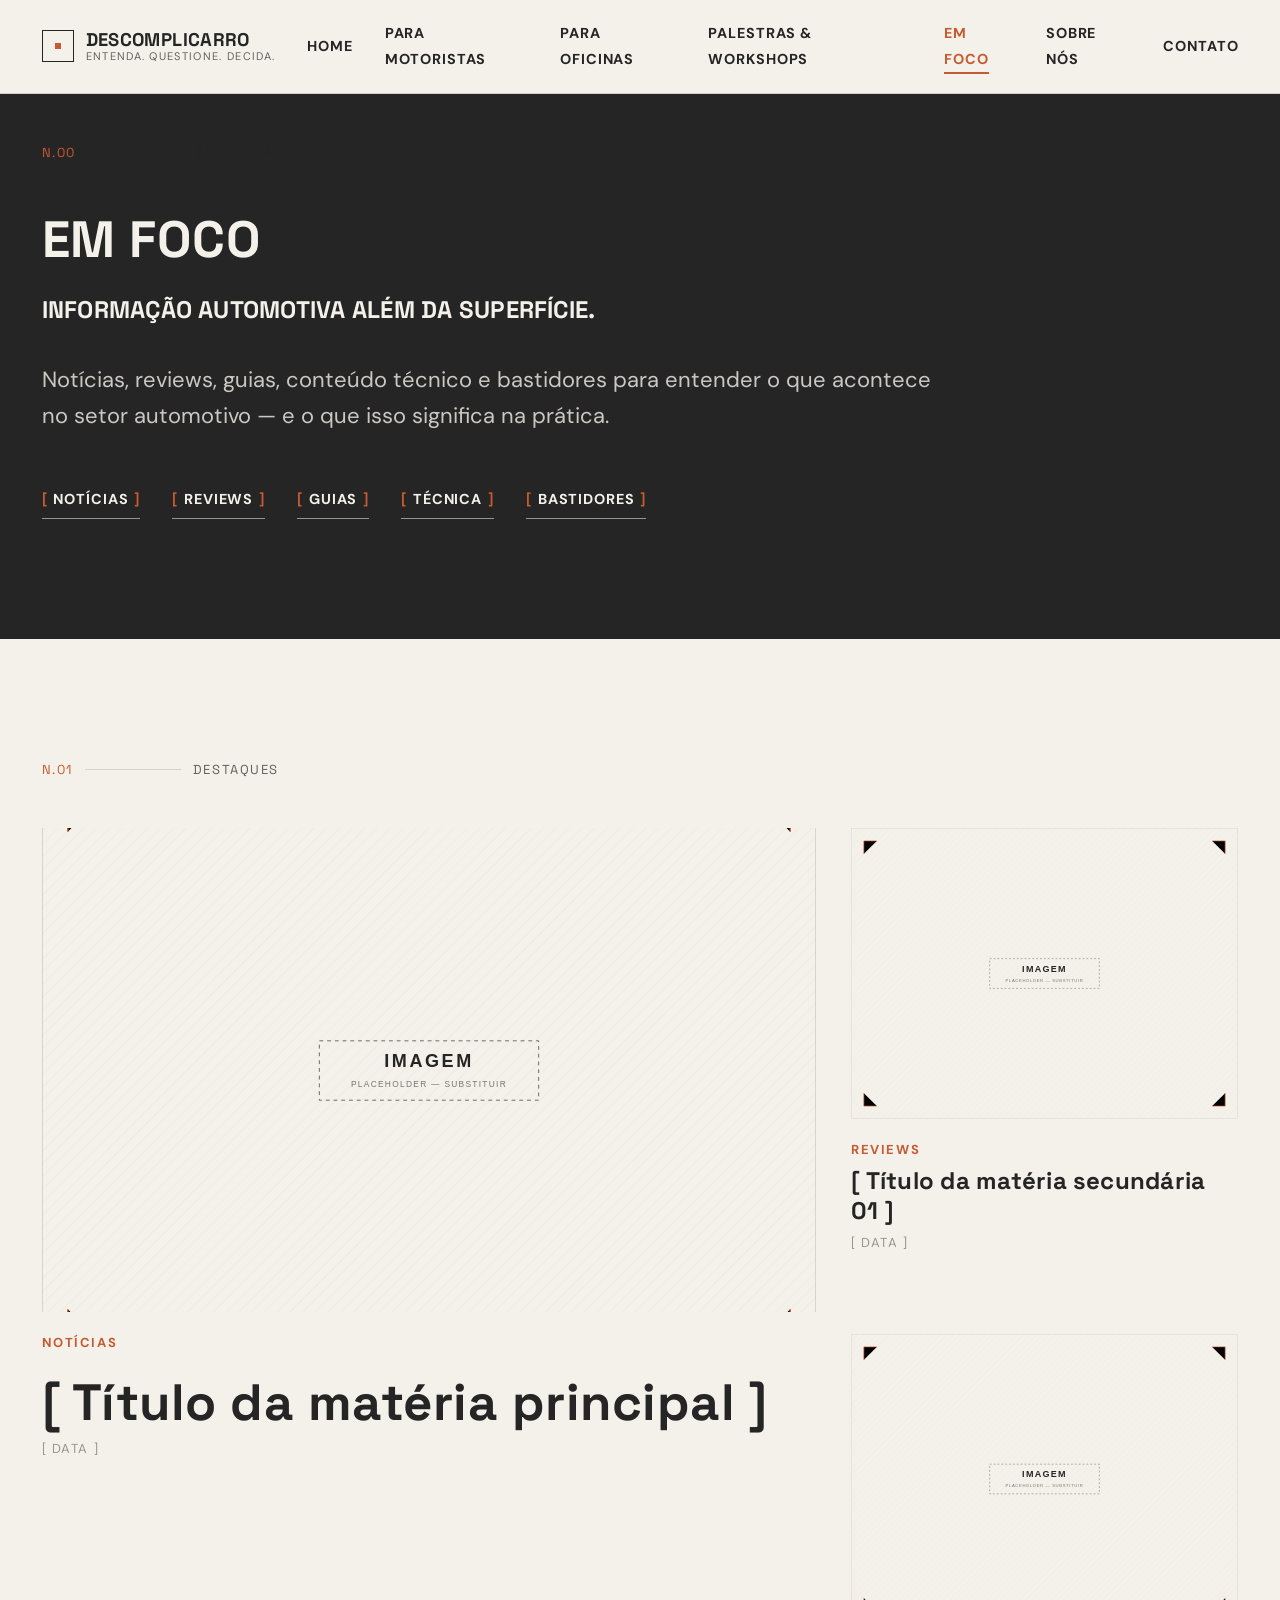
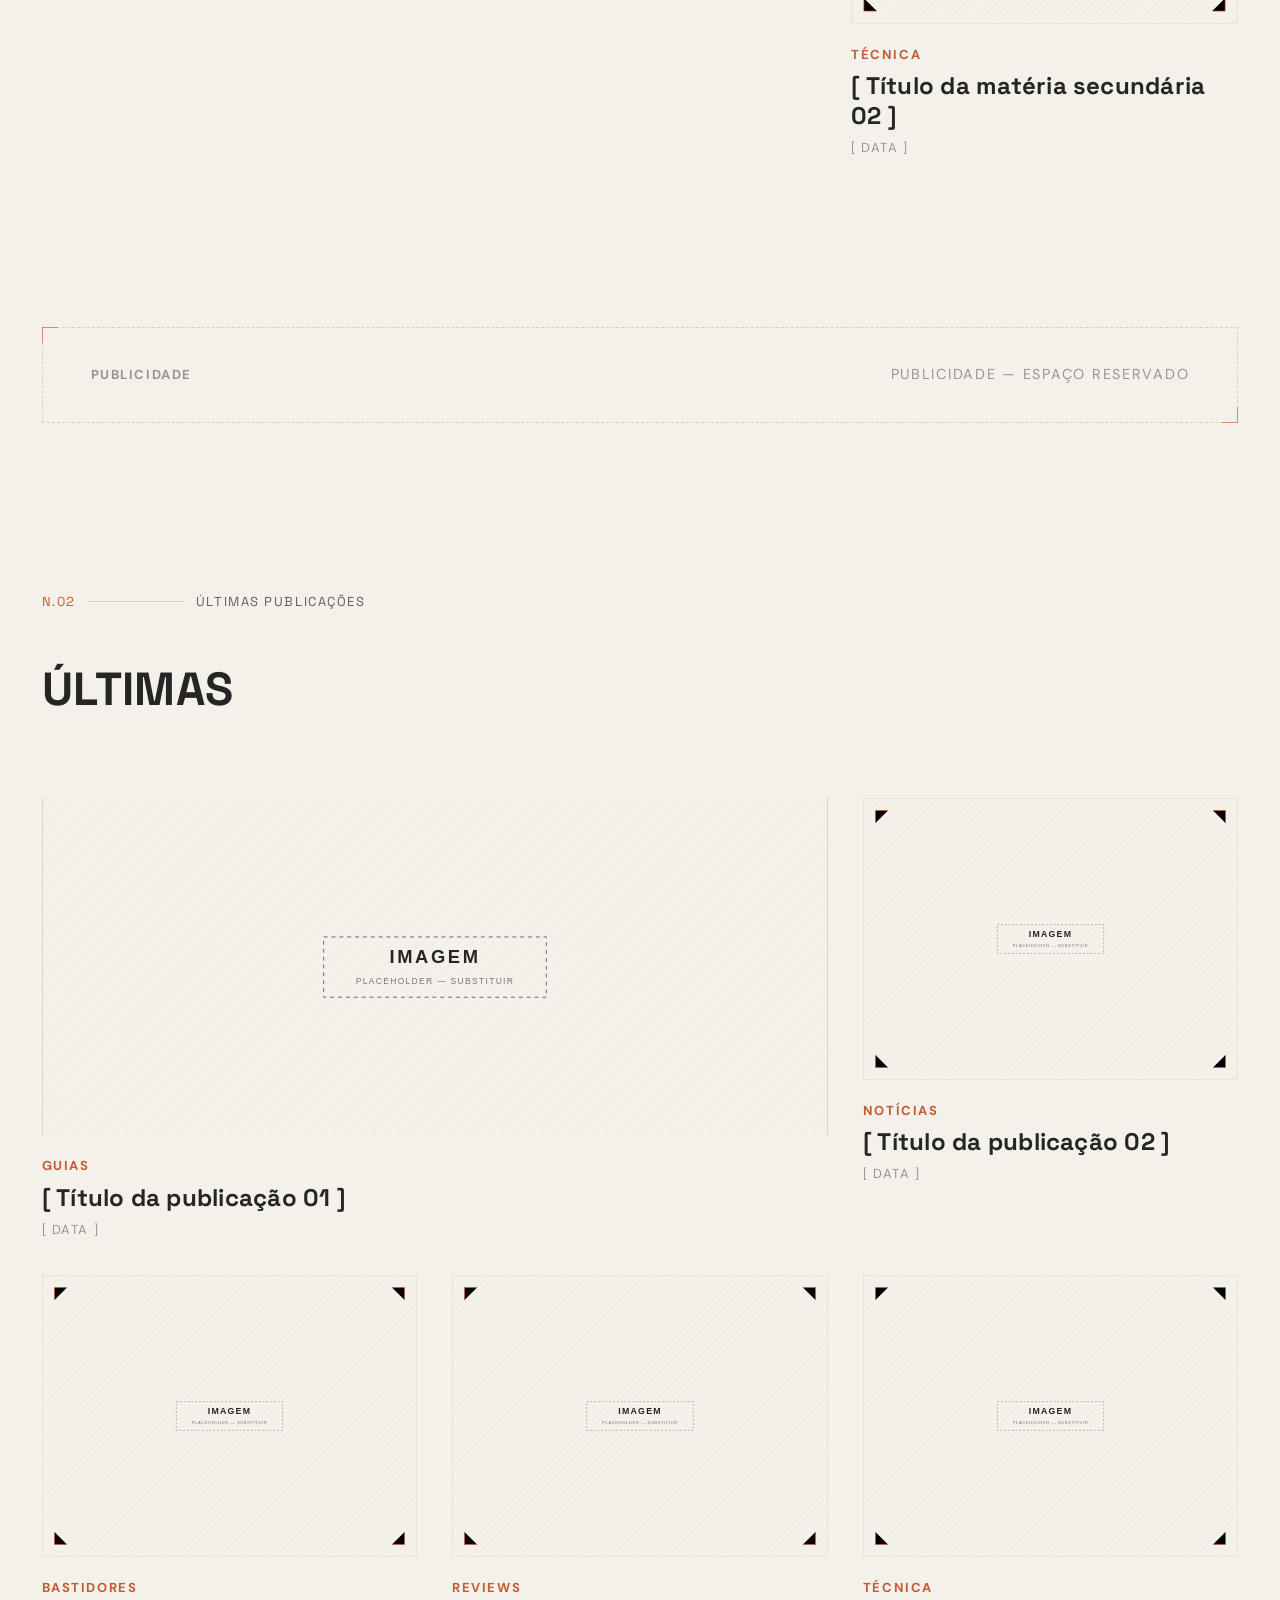
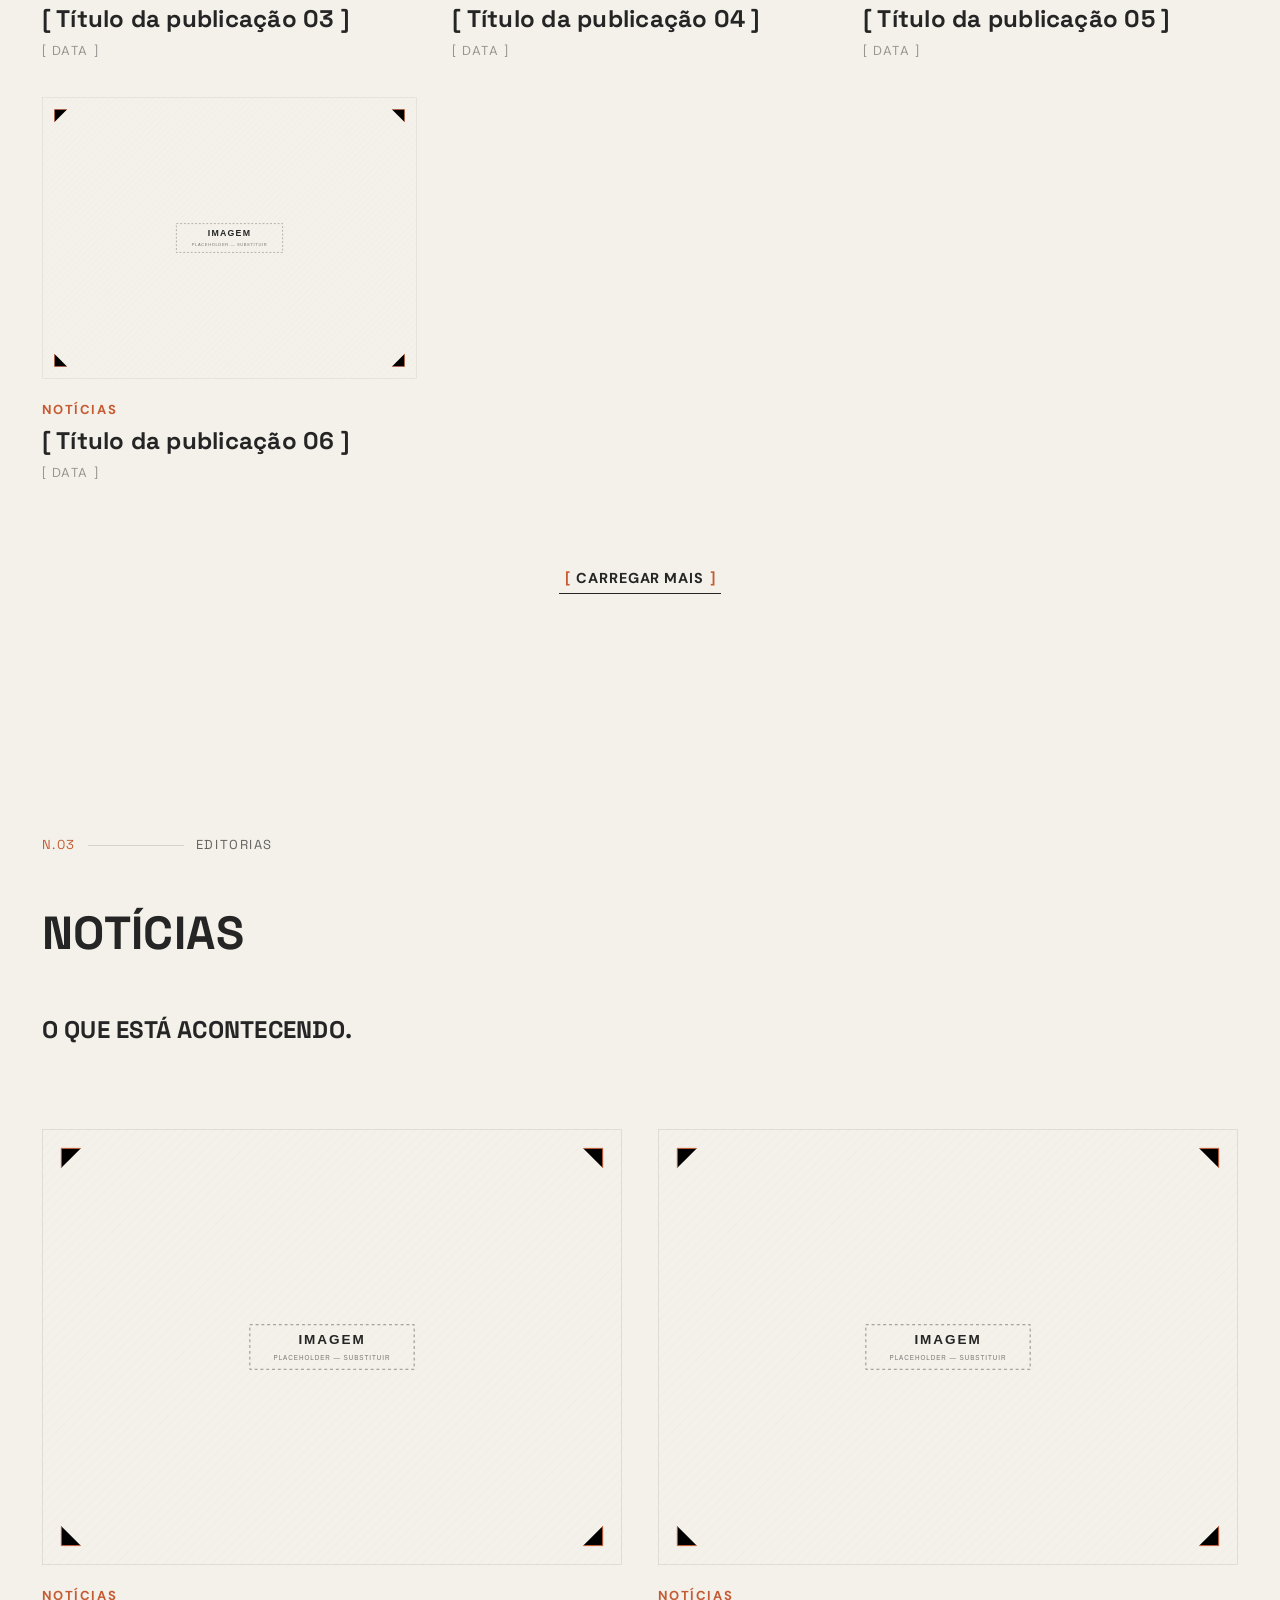
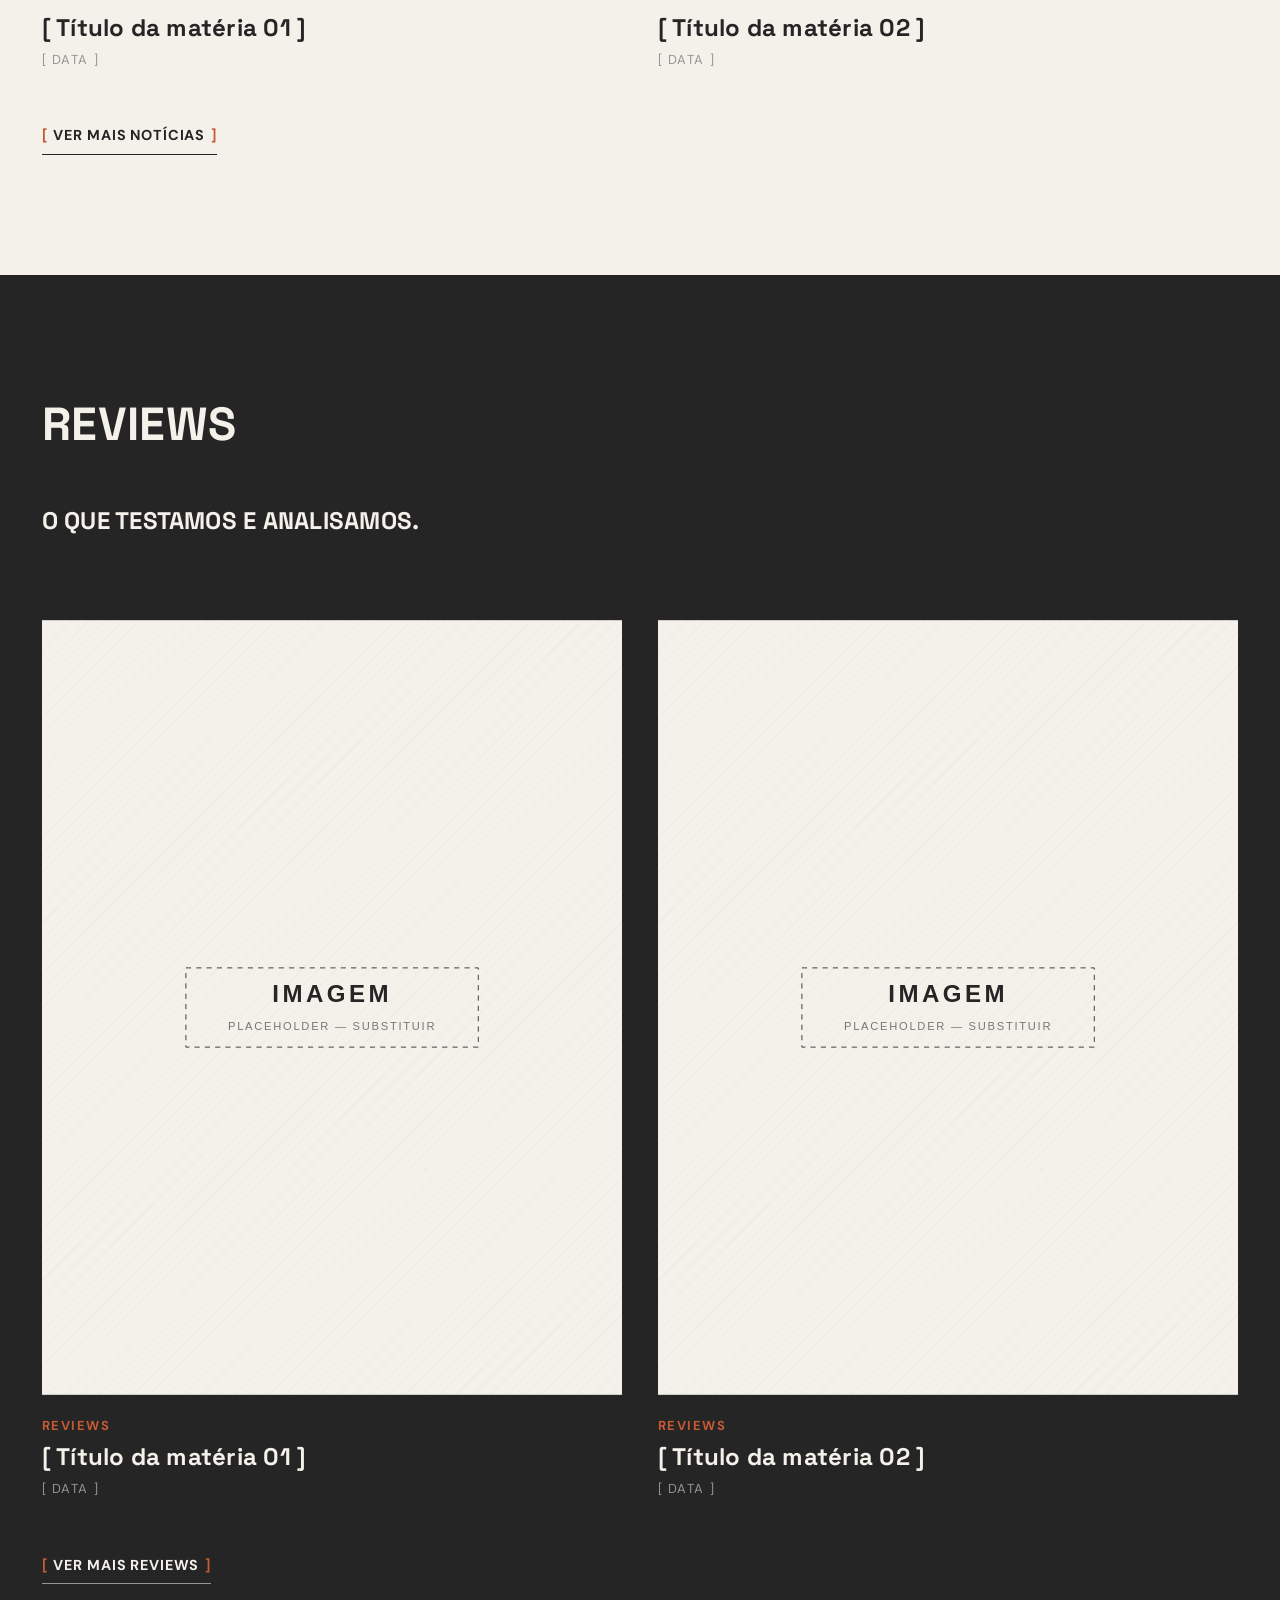
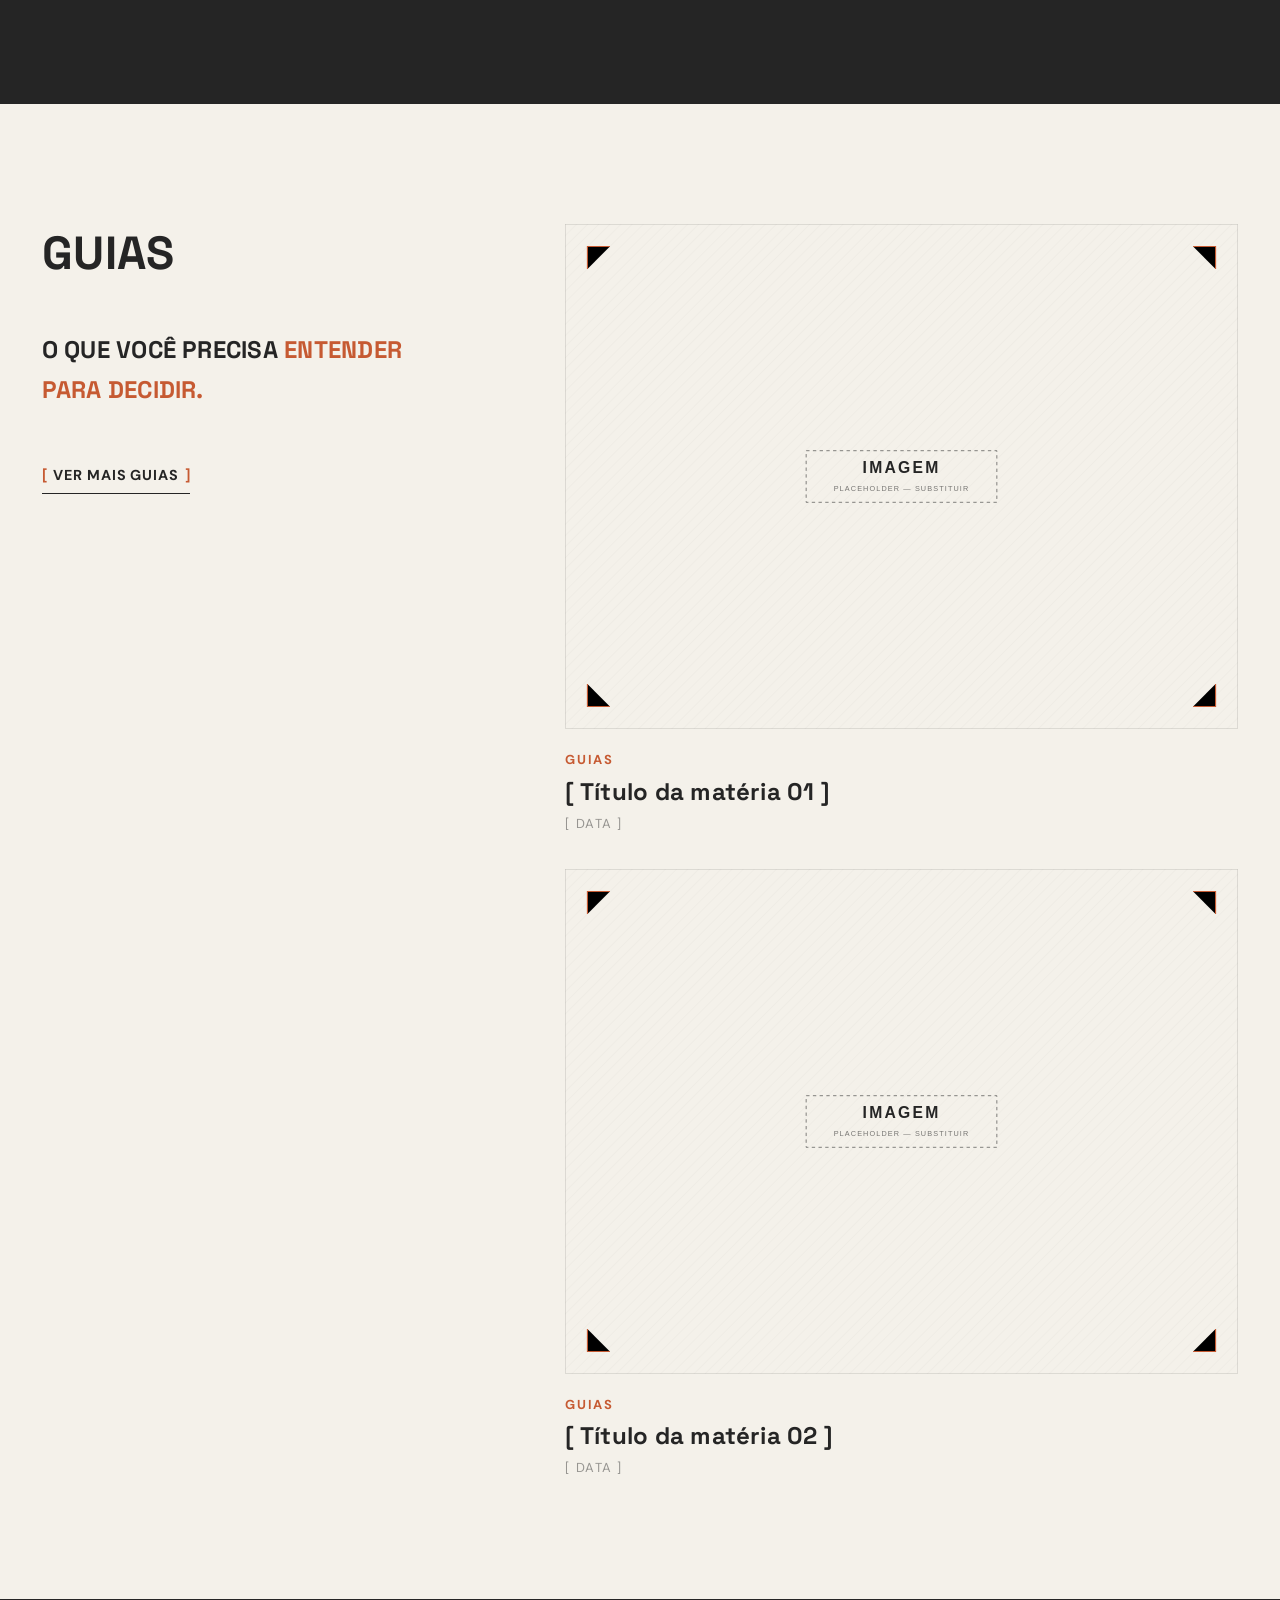
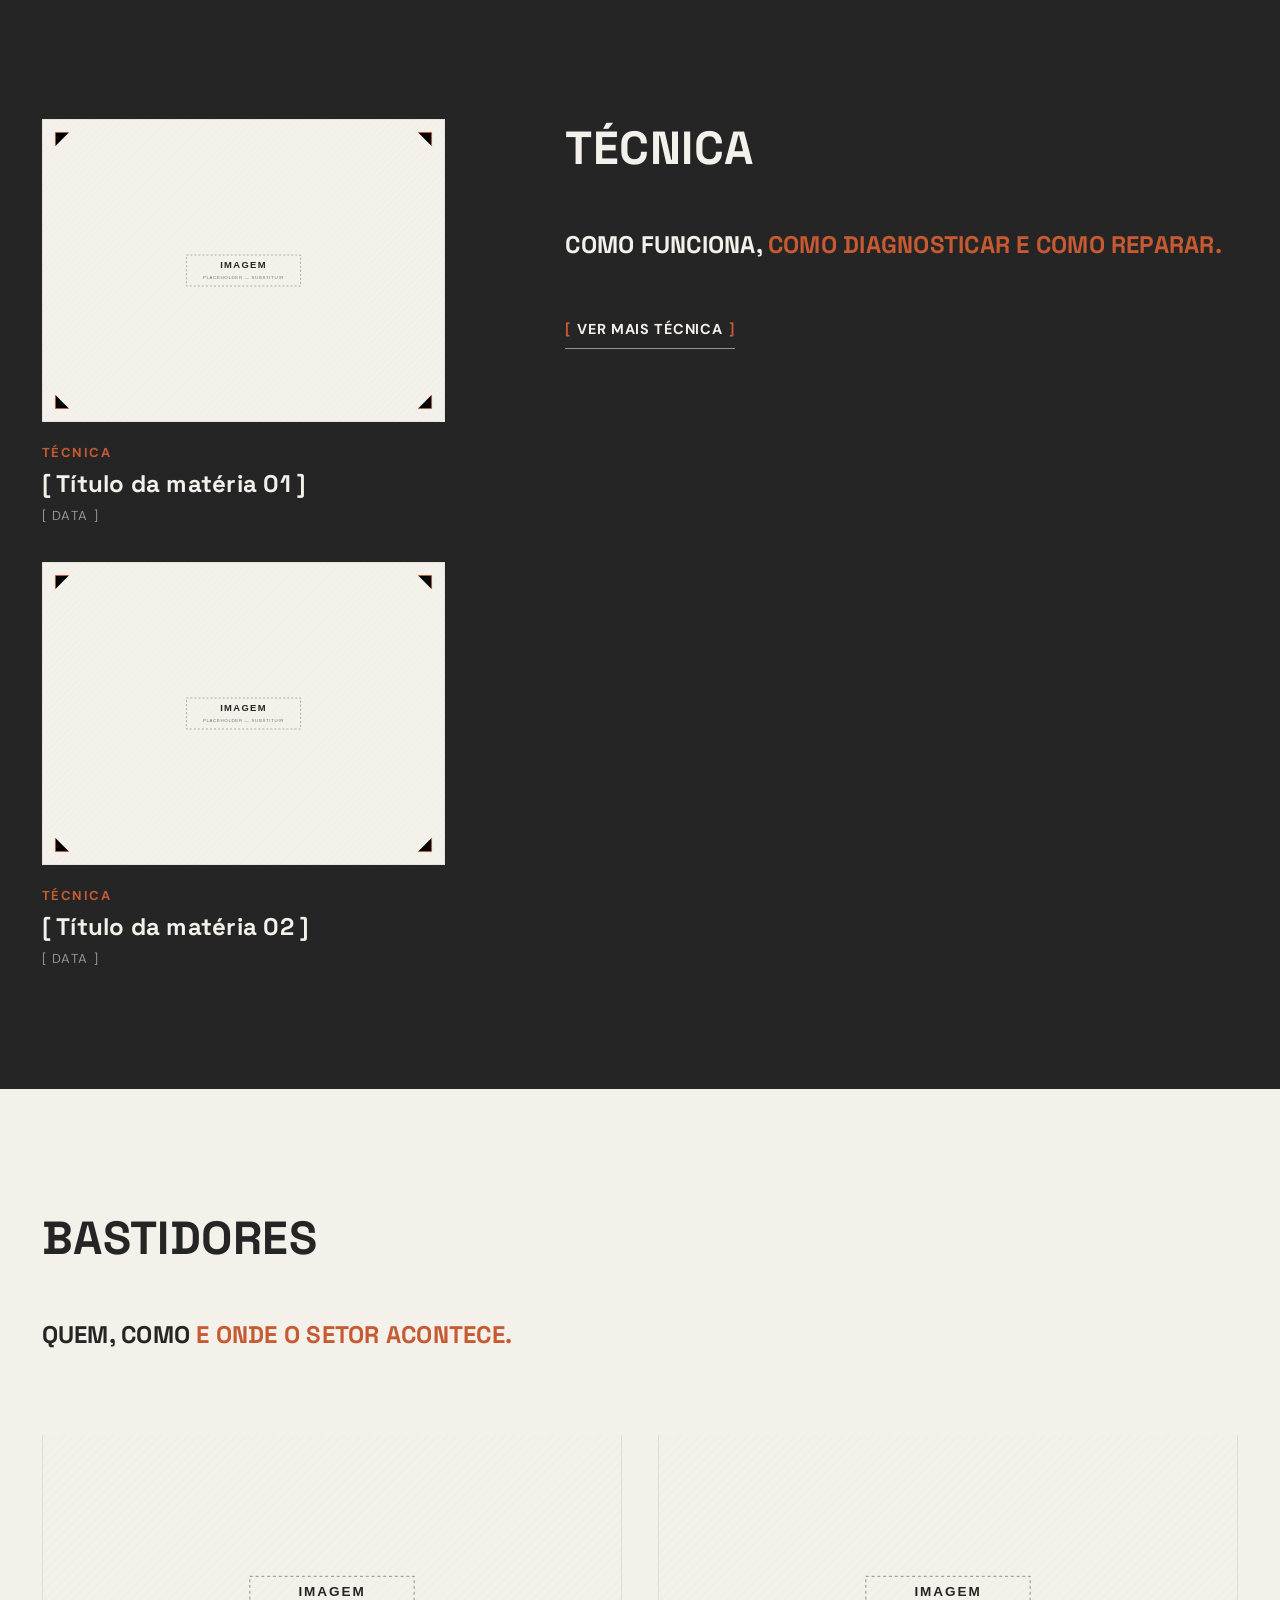
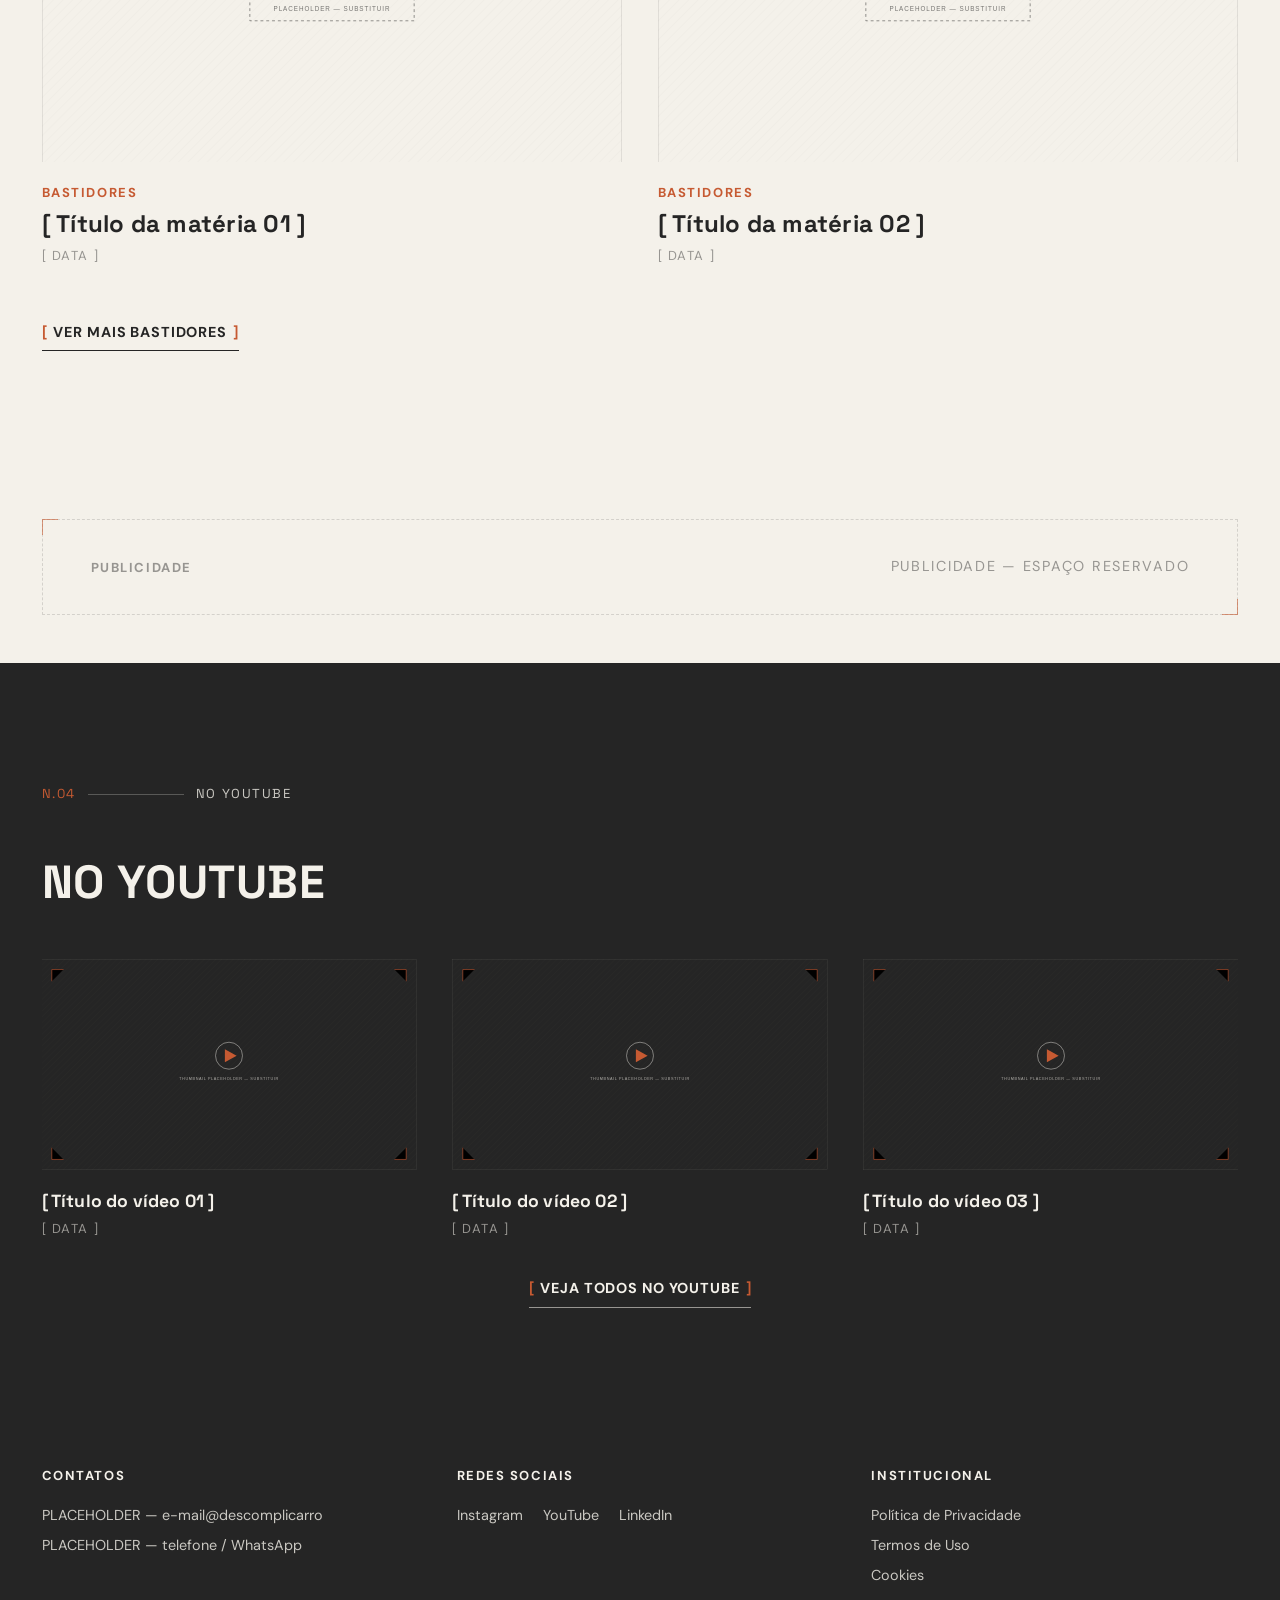
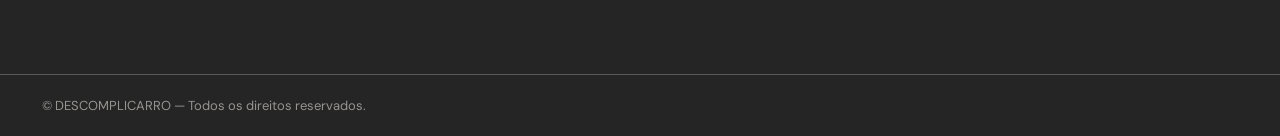
==== em-foco/index.html @ 06627781 "Adiciona EM FOCO: capa editorial, template de editoria e template de matéria Introduz a área editori" ====
<!DOCTYPE html>
<html lang="pt-BR">
<head>
<meta charset="UTF-8">
<meta name="viewport" content="width=device-width, initial-scale=1.0">
<title>Em Foco — DESCOMPLICARRO | Entenda. Questione. Decida.</title>
<meta name="description" content="Informação automotiva além da superfície. Notícias, reviews, guias, conteúdo técnico e bastidores para entender o que acontece no setor automotivo.">

<!-- FAVICON: substituir pelos arquivos oficiais da identidade visual -->
<!-- <link rel="icon" href="/favicon.ico"> -->

<link rel="preconnect" href="https://fonts.googleapis.com">
<link rel="preconnect" href="https://fonts.gstatic.com" crossorigin>
<link href="https://fonts.googleapis.com/css2?family=Space+Grotesk:wght@500;600;700&family=DM+Sans:wght@400;500;700&display=swap" rel="stylesheet">

<link rel="stylesheet" href="/assets/css/style.css">
</head>
<body>

<a class="skip-link" href="#conteudo-principal">Ir para o conteúdo principal</a>

<!-- ==========================================================================
     COMPONENTE: HEADER / NAVEGAÇÃO PRINCIPAL
     Idêntico às demais páginas — WordPress: template-parts/header.php
     ========================================================================== -->
<header class="site-header" id="topo">
  <div class="container site-header__inner">

    <a href="/" class="site-logo" aria-label="DESCOMPLICARRO — página inicial">
      <!-- LOGO OFICIAL: substituir todo este bloco pela identidade oficial
           (wordmark + monograma) fornecida pela marca. Manter área de
           respiro equivalente no header. -->
      <span class="site-logo__mark" aria-hidden="true"></span>
      <span class="site-logo__text">
        <span class="site-logo__word">DESCOMPLICARRO</span>
        <span class="site-logo__tagline">Entenda. Questione. Decida.</span>
      </span>
    </a>

    <button type="button" class="nav-toggle" id="navToggle" aria-expanded="false" aria-controls="siteNav">
      <span class="nav-toggle__box">
        <span class="nav-toggle__bar"></span>
        <span class="nav-toggle__bar"></span>
        <span class="nav-toggle__bar"></span>
      </span>
      <span class="nav-toggle__label">Menu</span>
    </button>

    <!-- NAVEGAÇÃO: substituir por menu dinâmico do WordPress (wp_nav_menu) -->
    <nav class="site-nav" id="siteNav" aria-label="Navegação principal">
      <ul class="site-nav__list">
        <li><a href="/" class="site-nav__link">HOME</a></li>
        <li><a href="/para-motoristas" class="site-nav__link">PARA MOTORISTAS</a></li>
        <li><a href="/para-oficinas" class="site-nav__link">PARA OFICINAS</a></li>
        <li><a href="/palestras-workshops" class="site-nav__link">PALESTRAS &amp; WORKSHOPS</a></li>
        <li><a href="/em-foco" class="site-nav__link is-current" aria-current="page">EM FOCO</a></li>
        <li><a href="/sobre-nos" class="site-nav__link">SOBRE NÓS</a></li>
        <li><a href="/contato" class="site-nav__link">CONTATO</a></li>
      </ul>
    </nav>

  </div>
</header>

<main id="conteudo-principal">

  <!-- ==========================================================================
       BLOCO N.00 — EM FOCO (abertura compacta)
       Mais curta que a abertura institucional: sem imagem, protagonismo
       vai direto para o conteúdo. Navegação para as cinco editorias —
       URLs internas organizadas para substituição futura por rotas reais.
       WordPress: template-parts/em-foco/section-abertura.php
       ========================================================================== -->
  <section class="section section--emfoco-hero section--graphite emfoco-hero" aria-labelledby="emfoco-heading">
    <div class="container">

      <div class="section-index" aria-hidden="true"><span>N.00</span><span class="section-index__line"></span><span>ABERTURA</span></div>

      <h1 id="emfoco-heading" class="abertura__heading">EM FOCO</h1>
      <p class="emfoco-hero__assinatura">Informação automotiva além da superfície.</p>
      <p class="emfoco-hero__paragrafo">Notícias, reviews, guias, conteúdo técnico e bastidores para entender o que acontece no setor automotivo — e o que isso significa na prática.</p>

      <!-- NAVEGAÇÃO DE EDITORIAS: cada item levará futuramente para a página
           própria da editoria (arquivo de taxonomia no WordPress). -->
      <nav class="editorias-nav" aria-label="Editorias do Em Foco">
        <a href="/em-foco/noticias" class="btn-bracket btn-bracket--on-dark">
          <span class="btn-bracket__bracket" aria-hidden="true">[</span>
          <span class="btn-bracket__label">NOTÍCIAS</span>
          <span class="btn-bracket__bracket" aria-hidden="true">]</span>
        </a>
        <a href="/em-foco/reviews" class="btn-bracket btn-bracket--on-dark">
          <span class="btn-bracket__bracket" aria-hidden="true">[</span>
          <span class="btn-bracket__label">REVIEWS</span>
          <span class="btn-bracket__bracket" aria-hidden="true">]</span>
        </a>
        <a href="/em-foco/guias" class="btn-bracket btn-bracket--on-dark">
          <span class="btn-bracket__bracket" aria-hidden="true">[</span>
          <span class="btn-bracket__label">GUIAS</span>
          <span class="btn-bracket__bracket" aria-hidden="true">]</span>
        </a>
        <a href="/em-foco/tecnica" class="btn-bracket btn-bracket--on-dark">
          <span class="btn-bracket__bracket" aria-hidden="true">[</span>
          <span class="btn-bracket__label">TÉCNICA</span>
          <span class="btn-bracket__bracket" aria-hidden="true">]</span>
        </a>
        <a href="/em-foco/bastidores" class="btn-bracket btn-bracket--on-dark">
          <span class="btn-bracket__bracket" aria-hidden="true">[</span>
          <span class="btn-bracket__label">BASTIDORES</span>
          <span class="btn-bracket__bracket" aria-hidden="true">]</span>
        </a>
      </nav>

    </div>
  </section>

  <!-- ==========================================================================
       BLOCO N.01 — DESTAQUES
       Capa editorial: 1 matéria principal + 2 secundárias. Estrutura de
       dados pensada para futuramente alimentar também os três destaques
       "Em Foco" da Home (mesmo componente .emfoco-card).
       PLACEHOLDERS: nenhuma matéria real ou inventada — apenas indicadores
       de conteúdo editorial realista, sem Lorem Ipsum.
       WordPress: template-parts/em-foco/section-destaques.php
       (os 3 itens virão de um campo "destaques_em_foco", selecionado
       manualmente — mesma lógica já usada nos 3 destaques da Home)
       ========================================================================== -->
  <section class="section section--destaques-emfoco section--offwhite" aria-labelledby="destaques-heading">
    <div class="container">

      <div class="section-index"><span>N.01</span><span class="section-index__line"></span><span>DESTAQUES</span></div>
      <h2 id="destaques-heading" class="visually-hidden">Destaques</h2>

      <div class="destaques-grid">

        <!-- MATÉRIA PRINCIPAL -->
        <a href="/em-foco/noticias/materia-modelo" class="emfoco-card emfoco-card--principal">
          <div class="emfoco-card__media">
            <img src="/assets/images/placeholder-photo.svg" alt="" class="emfoco-card__image">
          </div>
          <span class="emfoco-card__category">Notícias</span>
          <h3 class="emfoco-card__title">[ Título da matéria principal ]</h3>
          <span class="emfoco-card__date">[ Data ]</span>
        </a>

        <!-- DUAS MATÉRIAS SECUNDÁRIAS -->
        <div class="destaques-secundarios">
          <a href="/em-foco/reviews/materia-modelo" class="emfoco-card">
            <div class="emfoco-card__media">
              <img src="/assets/images/placeholder-photo.svg" alt="" class="emfoco-card__image">
            </div>
            <span class="emfoco-card__category">Reviews</span>
            <h3 class="emfoco-card__title">[ Título da matéria secundária 01 ]</h3>
            <span class="emfoco-card__date">[ Data ]</span>
          </a>
          <a href="/em-foco/tecnica/materia-modelo" class="emfoco-card">
            <div class="emfoco-card__media">
              <img src="/assets/images/placeholder-photo.svg" alt="" class="emfoco-card__image">
            </div>
            <span class="emfoco-card__category">Técnica</span>
            <h3 class="emfoco-card__title">[ Título da matéria secundária 02 ]</h3>
            <span class="emfoco-card__date">[ Data ]</span>
          </a>
        </div>

      </div>
    </div>
  </section>

  <!-- ==========================================================================
       ESPAÇO PUBLICITÁRIO 01 — depois dos Destaques
       Mesmo componente já aprovado no restante do projeto.
       ========================================================================== -->
  <section class="ad-slot" aria-label="Espaço publicitário" data-ad-slot="emfoco-destaques-ultimas">
    <div class="container">
      <!-- PUBLICIDADE: substituir "#" pelo link do anunciante; inserir
           <img> com alt e, quando necessário, identificação do anunciante -->
      <a href="#" class="ad-slot__unit">
        <span class="ad-slot__frame-mark ad-slot__frame-mark--tl" aria-hidden="true"></span>
        <span class="ad-slot__eyebrow">Publicidade</span>
        <span class="ad-slot__placeholder-text">PUBLICIDADE — ESPAÇO RESERVADO</span>
        <span class="ad-slot__frame-mark ad-slot__frame-mark--br" aria-hidden="true"></span>
      </a>
    </div>
  </section>

  <!-- ==========================================================================
       BLOCO N.02 — ÚLTIMAS PUBLICAÇÕES
       6 publicações de qualquer editoria, com composição dinâmica (o
       primeiro item ocupa duas colunas). Botão "Carregar mais" preparado
       conceitualmente para paginação/carregamento dinâmico no WordPress —
       sem lógica de infinite scroll simulada em JS.
       WordPress: template-parts/em-foco/section-ultimas.php
       (query das matérias mais recentes, qualquer editoria)
       ========================================================================== -->
  <section class="section section--ultimas section--offwhite" aria-labelledby="ultimas-heading">
    <div class="container">

      <div class="section-index"><span>N.02</span><span class="section-index__line"></span><span>ÚLTIMAS PUBLICAÇÕES</span></div>

      <div class="section-heading-row">
        <h2 id="ultimas-heading" class="section-heading">ÚLTIMAS</h2>
      </div>

      <div class="ultimas-grid">

        <a href="/em-foco/guias/materia-modelo" class="emfoco-card emfoco-card--wide">
          <div class="emfoco-card__media">
            <img src="/assets/images/placeholder-photo.svg" alt="" class="emfoco-card__image">
          </div>
          <span class="emfoco-card__category">Guias</span>
          <h3 class="emfoco-card__title">[ Título da publicação 01 ]</h3>
          <span class="emfoco-card__date">[ Data ]</span>
        </a>

        <a href="/em-foco/noticias/materia-modelo" class="emfoco-card">
          <div class="emfoco-card__media">
            <img src="/assets/images/placeholder-photo.svg" alt="" class="emfoco-card__image">
          </div>
          <span class="emfoco-card__category">Notícias</span>
          <h3 class="emfoco-card__title">[ Título da publicação 02 ]</h3>
          <span class="emfoco-card__date">[ Data ]</span>
        </a>

        <a href="/em-foco/bastidores/materia-modelo" class="emfoco-card">
          <div class="emfoco-card__media">
            <img src="/assets/images/placeholder-photo.svg" alt="" class="emfoco-card__image">
          </div>
          <span class="emfoco-card__category">Bastidores</span>
          <h3 class="emfoco-card__title">[ Título da publicação 03 ]</h3>
          <span class="emfoco-card__date">[ Data ]</span>
        </a>

        <a href="/em-foco/reviews/materia-modelo" class="emfoco-card">
          <div class="emfoco-card__media">
            <img src="/assets/images/placeholder-photo.svg" alt="" class="emfoco-card__image">
          </div>
          <span class="emfoco-card__category">Reviews</span>
          <h3 class="emfoco-card__title">[ Título da publicação 04 ]</h3>
          <span class="emfoco-card__date">[ Data ]</span>
        </a>

        <a href="/em-foco/tecnica/materia-modelo" class="emfoco-card">
          <div class="emfoco-card__media">
            <img src="/assets/images/placeholder-photo.svg" alt="" class="emfoco-card__image">
          </div>
          <span class="emfoco-card__category">Técnica</span>
          <h3 class="emfoco-card__title">[ Título da publicação 05 ]</h3>
          <span class="emfoco-card__date">[ Data ]</span>
        </a>

        <a href="/em-foco/noticias/materia-modelo" class="emfoco-card">
          <div class="emfoco-card__media">
            <img src="/assets/images/placeholder-photo.svg" alt="" class="emfoco-card__image">
          </div>
          <span class="emfoco-card__category">Notícias</span>
          <h3 class="emfoco-card__title">[ Título da publicação 06 ]</h3>
          <span class="emfoco-card__date">[ Data ]</span>
        </a>

      </div>

      <div class="section-cta">
        <!-- CARREGAR MAIS: preparado para paginação/carregamento dinâmico via
             WordPress (ex.: WP_Query com paged, ou endpoint REST). Sem
             simulação de matérias infinitas em JavaScript nesta etapa. -->
        <button type="button" class="btn-bracket" data-action="carregar-mais" data-pagina-atual="1">
          <span class="btn-bracket__bracket" aria-hidden="true">[</span>
          <span class="btn-bracket__label">CARREGAR MAIS</span>
          <span class="btn-bracket__bracket" aria-hidden="true">]</span>
        </button>
      </div>

    </div>
  </section>

  <!-- ==========================================================================
       BLOCO N.03 — EDITORIAS
       Cada editoria em seu próprio bloco, com ritmo editorial: fundo,
       proporção de imagem e direção do grid variam entre elas, mantendo o
       mesmo componente .emfoco-card em todas. CTA de cada editoria levará
       futuramente para /em-foco/<editoria>.
       WordPress: template-parts/em-foco/section-editoria-resumo.php,
       repetido para as 5 editorias (query com taxonomia "editoria")
       ========================================================================== -->

  <!-- NOTÍCIAS -->
  <section class="section section--editoria-noticias section--offwhite" aria-labelledby="editoria-noticias-heading">
    <div class="container">

      <div class="section-index"><span>N.03</span><span class="section-index__line"></span><span>EDITORIAS</span></div>

      <div class="editoria-cabecalho">
        <h2 id="editoria-noticias-heading" class="section-heading">NOTÍCIAS</h2>
        <p class="solucao__assinatura">O que está acontecendo.</p>
      </div>

      <div class="editoria-materias">
        <a href="/em-foco/noticias/materia-modelo" class="emfoco-card">
          <div class="emfoco-card__media">
            <img src="/assets/images/placeholder-photo.svg" alt="" class="emfoco-card__image">
          </div>
          <span class="emfoco-card__category">Notícias</span>
          <h3 class="emfoco-card__title">[ Título da matéria 01 ]</h3>
          <span class="emfoco-card__date">[ Data ]</span>
        </a>
        <a href="/em-foco/noticias/materia-modelo" class="emfoco-card">
          <div class="emfoco-card__media">
            <img src="/assets/images/placeholder-photo.svg" alt="" class="emfoco-card__image">
          </div>
          <span class="emfoco-card__category">Notícias</span>
          <h3 class="emfoco-card__title">[ Título da matéria 02 ]</h3>
          <span class="emfoco-card__date">[ Data ]</span>
        </a>
      </div>

      <div class="editoria-cta">
        <a href="/em-foco/noticias" class="btn-bracket">
          <span class="btn-bracket__bracket" aria-hidden="true">[</span>
          <span class="btn-bracket__label">VER MAIS NOTÍCIAS</span>
          <span class="btn-bracket__bracket" aria-hidden="true">]</span>
        </a>
      </div>

    </div>
  </section>

  <!-- REVIEWS -->
  <section class="section section--editoria-reviews section--graphite" aria-labelledby="editoria-reviews-heading">
    <svg class="section-bg-graphic" viewBox="0 0 1200 900" preserveAspectRatio="xMidYMid slice" aria-hidden="true" focusable="false">
      <line x1="1200" y1="140" x2="740" y2="140" stroke="#F4F1EA" stroke-width="1" opacity="0.09"></line>
      <line x1="740" y1="140" x2="740" y2="420" stroke="#F4F1EA" stroke-width="1" opacity="0.09"></line>
      <circle cx="740" cy="420" r="4" fill="#C65A32" opacity="0.55"></circle>
    </svg>
    <div class="container">

      <div class="editoria-cabecalho">
        <h2 id="editoria-reviews-heading" class="section-heading section-heading--on-dark">REVIEWS</h2>
        <p class="solucao__assinatura">O que testamos e analisamos.</p>
      </div>

      <div class="editoria-materias editoria-materias--retrato">
        <a href="/em-foco/reviews/materia-modelo" class="emfoco-card">
          <div class="emfoco-card__media">
            <img src="/assets/images/placeholder-photo.svg" alt="" class="emfoco-card__image">
          </div>
          <span class="emfoco-card__category">Reviews</span>
          <h3 class="emfoco-card__title">[ Título da matéria 01 ]</h3>
          <span class="emfoco-card__date emfoco-card__date--on-dark">[ Data ]</span>
        </a>
        <a href="/em-foco/reviews/materia-modelo" class="emfoco-card">
          <div class="emfoco-card__media">
            <img src="/assets/images/placeholder-photo.svg" alt="" class="emfoco-card__image">
          </div>
          <span class="emfoco-card__category">Reviews</span>
          <h3 class="emfoco-card__title">[ Título da matéria 02 ]</h3>
          <span class="emfoco-card__date emfoco-card__date--on-dark">[ Data ]</span>
        </a>
      </div>

      <div class="editoria-cta">
        <a href="/em-foco/reviews" class="btn-bracket btn-bracket--on-dark">
          <span class="btn-bracket__bracket" aria-hidden="true">[</span>
          <span class="btn-bracket__label">VER MAIS REVIEWS</span>
          <span class="btn-bracket__bracket" aria-hidden="true">]</span>
        </a>
      </div>

    </div>
  </section>

  <!-- GUIAS -->
  <section class="section section--editoria-guias section--offwhite" aria-labelledby="editoria-guias-heading">
    <div class="container editoria-layout--lateral">

      <div class="editoria-bloco-texto">
        <div class="editoria-cabecalho">
          <h2 id="editoria-guias-heading" class="section-heading">GUIAS</h2>
          <p class="solucao__assinatura">O que você precisa <span>entender para decidir.</span></p>
        </div>
        <div class="editoria-cta">
          <a href="/em-foco/guias" class="btn-bracket">
            <span class="btn-bracket__bracket" aria-hidden="true">[</span>
            <span class="btn-bracket__label">VER MAIS GUIAS</span>
            <span class="btn-bracket__bracket" aria-hidden="true">]</span>
          </a>
        </div>
      </div>

      <div class="editoria-bloco-materias">
        <div class="editoria-materias">
          <a href="/em-foco/guias/materia-modelo" class="emfoco-card">
            <div class="emfoco-card__media">
              <img src="/assets/images/placeholder-photo.svg" alt="" class="emfoco-card__image">
            </div>
            <span class="emfoco-card__category">Guias</span>
            <h3 class="emfoco-card__title">[ Título da matéria 01 ]</h3>
            <span class="emfoco-card__date">[ Data ]</span>
          </a>
          <a href="/em-foco/guias/materia-modelo" class="emfoco-card">
            <div class="emfoco-card__media">
              <img src="/assets/images/placeholder-photo.svg" alt="" class="emfoco-card__image">
            </div>
            <span class="emfoco-card__category">Guias</span>
            <h3 class="emfoco-card__title">[ Título da matéria 02 ]</h3>
            <span class="emfoco-card__date">[ Data ]</span>
          </a>
        </div>
      </div>

    </div>
  </section>

  <!-- TÉCNICA -->
  <section class="section section--editoria-tecnica section--graphite" aria-labelledby="editoria-tecnica-heading">
    <div class="container editoria-layout--lateral editoria-layout--lateral-reversa">

      <div class="editoria-bloco-texto">
        <div class="editoria-cabecalho">
          <h2 id="editoria-tecnica-heading" class="section-heading section-heading--on-dark">TÉCNICA</h2>
          <p class="solucao__assinatura">Como funciona, <span>como diagnosticar e como reparar.</span></p>
        </div>
        <div class="editoria-cta">
          <a href="/em-foco/tecnica" class="btn-bracket btn-bracket--on-dark">
            <span class="btn-bracket__bracket" aria-hidden="true">[</span>
            <span class="btn-bracket__label">VER MAIS TÉCNICA</span>
            <span class="btn-bracket__bracket" aria-hidden="true">]</span>
          </a>
        </div>
      </div>

      <div class="editoria-bloco-materias">
        <div class="editoria-materias">
          <a href="/em-foco/tecnica/materia-modelo" class="emfoco-card">
            <div class="emfoco-card__media">
              <img src="/assets/images/placeholder-photo.svg" alt="" class="emfoco-card__image">
            </div>
            <span class="emfoco-card__category">Técnica</span>
            <h3 class="emfoco-card__title">[ Título da matéria 01 ]</h3>
            <span class="emfoco-card__date emfoco-card__date--on-dark">[ Data ]</span>
          </a>
          <a href="/em-foco/tecnica/materia-modelo" class="emfoco-card">
            <div class="emfoco-card__media">
              <img src="/assets/images/placeholder-photo.svg" alt="" class="emfoco-card__image">
            </div>
            <span class="emfoco-card__category">Técnica</span>
            <h3 class="emfoco-card__title">[ Título da matéria 02 ]</h3>
            <span class="emfoco-card__date emfoco-card__date--on-dark">[ Data ]</span>
          </a>
        </div>
      </div>

    </div>
  </section>

  <!-- BASTIDORES -->
  <section class="section section--editoria-bastidores section--offwhite" aria-labelledby="editoria-bastidores-heading">
    <svg class="section-bg-graphic" viewBox="0 0 1200 900" preserveAspectRatio="xMidYMid slice" aria-hidden="true" focusable="false">
      <line x1="0" y1="120" x2="1200" y2="120" stroke="#252525" stroke-width="1" opacity="0.06"></line>
      <circle cx="60" cy="820" r="220" fill="none" stroke="#252525" stroke-width="1" opacity="0.07"></circle>
      <circle cx="1140" cy="120" r="4" fill="#C65A32" opacity="0.55"></circle>
    </svg>
    <div class="container">

      <div class="editoria-cabecalho">
        <h2 id="editoria-bastidores-heading" class="section-heading">BASTIDORES</h2>
        <p class="solucao__assinatura">Quem, como <span>e onde o setor acontece.</span></p>
      </div>

      <div class="editoria-materias editoria-materias--paisagem">
        <a href="/em-foco/bastidores/materia-modelo" class="emfoco-card">
          <div class="emfoco-card__media">
            <img src="/assets/images/placeholder-photo.svg" alt="" class="emfoco-card__image">
          </div>
          <span class="emfoco-card__category">Bastidores</span>
          <h3 class="emfoco-card__title">[ Título da matéria 01 ]</h3>
          <span class="emfoco-card__date">[ Data ]</span>
        </a>
        <a href="/em-foco/bastidores/materia-modelo" class="emfoco-card">
          <div class="emfoco-card__media">
            <img src="/assets/images/placeholder-photo.svg" alt="" class="emfoco-card__image">
          </div>
          <span class="emfoco-card__category">Bastidores</span>
          <h3 class="emfoco-card__title">[ Título da matéria 02 ]</h3>
          <span class="emfoco-card__date">[ Data ]</span>
        </a>
      </div>

      <div class="editoria-cta">
        <a href="/em-foco/bastidores" class="btn-bracket">
          <span class="btn-bracket__bracket" aria-hidden="true">[</span>
          <span class="btn-bracket__label">VER MAIS BASTIDORES</span>
          <span class="btn-bracket__bracket" aria-hidden="true">]</span>
        </a>
      </div>

    </div>
  </section>

  <!-- ==========================================================================
       ESPAÇO PUBLICITÁRIO 02 — depois das Editorias
       Último espaço publicitário tradicional da capa.
       ========================================================================== -->
  <section class="ad-slot" aria-label="Espaço publicitário" data-ad-slot="emfoco-editorias-youtube">
    <div class="container">
      <!-- PUBLICIDADE: substituir "#" pelo link do anunciante; inserir
           <img> com alt e, quando necessário, identificação do anunciante -->
      <a href="#" class="ad-slot__unit">
        <span class="ad-slot__frame-mark ad-slot__frame-mark--tl" aria-hidden="true"></span>
        <span class="ad-slot__eyebrow">Publicidade</span>
        <span class="ad-slot__placeholder-text">PUBLICIDADE — ESPAÇO RESERVADO</span>
        <span class="ad-slot__frame-mark ad-slot__frame-mark--br" aria-hidden="true"></span>
      </a>
    </div>
  </section>

  <!-- ==========================================================================
       BLOCO N.04 — NO YOUTUBE
       Reaproveita exatamente o componente .video-card / .youtube-grid já
       construído na Home. Seção intencionalmente menor — o protagonismo do
       Em Foco é editorial, o vídeo é extensão do conteúdo.
       WordPress: template-parts/em-foco/section-youtube.php
       ========================================================================== -->
  <section class="section section--youtube section--graphite" aria-labelledby="emfoco-youtube-heading">
    <div class="container">

      <div class="section-index section-index--on-dark"><span>N.04</span><span class="section-index__line"></span><span>NO YOUTUBE</span></div>

      <div class="section-heading-row">
        <h2 id="emfoco-youtube-heading" class="section-heading section-heading--on-dark">NO YOUTUBE</h2>
      </div>

      <div class="youtube-grid">

        <a href="#" class="video-card" target="_blank" rel="noopener noreferrer" aria-label="Assistir: [ Título do vídeo 01 ] (abre no YouTube)">
          <div class="video-card__media">
            <img src="/assets/images/placeholder-video.svg" alt="" class="video-card__image">
          </div>
          <h3 class="video-card__title">[ Título do vídeo 01 ]</h3>
          <span class="video-card__date video-card__date--on-dark">[ Data ]</span>
        </a>

        <a href="#" class="video-card" target="_blank" rel="noopener noreferrer" aria-label="Assistir: [ Título do vídeo 02 ] (abre no YouTube)">
          <div class="video-card__media">
            <img src="/assets/images/placeholder-video.svg" alt="" class="video-card__image">
          </div>
          <h3 class="video-card__title">[ Título do vídeo 02 ]</h3>
          <span class="video-card__date video-card__date--on-dark">[ Data ]</span>
        </a>

        <a href="#" class="video-card" target="_blank" rel="noopener noreferrer" aria-label="Assistir: [ Título do vídeo 03 ] (abre no YouTube)">
          <div class="video-card__media">
            <img src="/assets/images/placeholder-video.svg" alt="" class="video-card__image">
          </div>
          <h3 class="video-card__title">[ Título do vídeo 03 ]</h3>
          <span class="video-card__date video-card__date--on-dark">[ Data ]</span>
        </a>

      </div>

      <div class="section-cta">
        <!-- LINK: substituir "#" pela URL definitiva do canal oficial do DESCOMPLICARRO -->
        <a href="#" class="btn-bracket btn-bracket--on-dark" target="_blank" rel="noopener noreferrer">
          <span class="btn-bracket__bracket" aria-hidden="true">[</span>
          <span class="btn-bracket__label">VEJA TODOS NO YOUTUBE</span>
          <span class="btn-bracket__bracket" aria-hidden="true">]</span>
        </a>
      </div>

    </div>
  </section>

</main>

<!-- ==========================================================================
     COMPONENTE: FOOTER
     Idêntico às demais páginas — WordPress: template-parts/footer.php
     ========================================================================== -->
<footer class="site-footer" role="contentinfo">
  <div class="container site-footer__inner">

    <div class="site-footer__col">
      <h2 class="site-footer__heading">Contatos</h2>
      <ul class="site-footer__list">
        <!-- CONTATO: substituir pelos dados oficiais -->
        <li><a href="mailto:contato@descomplicarro.com.br">PLACEHOLDER — e-mail@descomplicarro</a></li>
        <li><span>PLACEHOLDER — telefone / WhatsApp</span></li>
      </ul>
    </div>

    <div class="site-footer__col">
      <h2 class="site-footer__heading">Redes sociais</h2>
      <ul class="site-footer__list site-footer__list--inline">
        <!-- REDES SOCIAIS: substituir "#" pelas URLs oficiais dos perfis -->
        <li><a href="#">Instagram</a></li>
        <li><a href="#">YouTube</a></li>
        <li><a href="#">LinkedIn</a></li>
      </ul>
    </div>

    <div class="site-footer__col">
      <h2 class="site-footer__heading">Institucional</h2>
      <ul class="site-footer__list">
        <!-- PÁGINAS LEGAIS: substituir "#" pelas páginas definitivas -->
        <li><a href="/politica-de-privacidade">Política de Privacidade</a></li>
        <li><a href="/termos-de-uso">Termos de Uso</a></li>
        <li><a href="/cookies">Cookies</a></li>
      </ul>
    </div>

  </div>

  <div class="site-footer__bottom">
    <div class="container">
      <!-- Ao conceder o registro da marca, alterar para: © DESCOMPLICARRO® — Todos os direitos reservados. -->
      <p>© DESCOMPLICARRO — Todos os direitos reservados.</p>
    </div>
  </div>
</footer>

<script src="/assets/js/main.js"></script>
</body>
</html>
---- assets/css/style.css ----
/* ==========================================================================
   DESCOMPLICARRO — HOME
   CSS organizado por componente para facilitar migração para WordPress
   (cada bloco de comentário corresponde a um template-part / bloco Gutenberg)
   ========================================================================== */

/* --------------------------------------------------------------------------
   1. VARIÁVEIS DE IDENTIDADE VISUAL
   -------------------------------------------------------------------------- */
:root {
  /* Cores da marca */
  --color-graphite: #252525;
  --color-offwhite: #F4F1EA;
  --color-orange: #C65A32;
  --color-orange-dark: #A6472A;

  /* Tons derivados (uso funcional, nunca substituem as cores principais) */
  --color-graphite-70: rgba(37, 37, 37, 0.7);
  --color-graphite-45: rgba(37, 37, 37, 0.45);
  --color-graphite-15: rgba(37, 37, 37, 0.15);
  --color-graphite-08: rgba(37, 37, 37, 0.08);
  --color-offwhite-80: rgba(244, 241, 234, 0.8);
  --color-offwhite-55: rgba(244, 241, 234, 0.55);
  --color-offwhite-25: rgba(244, 241, 234, 0.25);

  /* Tipografia */
  --font-display: 'Space Grotesk', 'Helvetica Neue', Arial, sans-serif;
  --font-body: 'DM Sans', 'Helvetica Neue', Arial, sans-serif;

  --fs-h1: clamp(2rem, 1.35rem + 2.3vw, 3.25rem);
  --fs-h2: clamp(1.875rem, 1.3rem + 2vw, 3rem);
  --fs-h3: clamp(1.25rem, 1.1rem + 0.6vw, 1.5rem);
  --fs-lead: clamp(1.125rem, 1rem + 0.5vw, 1.375rem);
  --fs-body: 1rem;
  --fs-small: 0.9rem;
  --fs-eyebrow: 0.8125rem;

  --lh-tight: 1.15;
  --lh-heading: 1.25;
  --lh-body: 1.65;

  --ls-eyebrow: 0.12em;
  --ls-heading: 0.01em;
  --ls-button: 0.06em;

  /* Espaçamento */
  --space-2xs: 0.375rem;
  --space-xs: 0.75rem;
  --space-sm: 1.25rem;
  --space-md: 2rem;
  --space-lg: 3rem;
  --space-xl: 5rem;
  --space-2xl: 7.5rem;

  /* Layout */
  --container-max: 1320px;
  --container-padding: clamp(1.25rem, 1rem + 2vw, 3rem);
  --grid-gap: clamp(1.25rem, 1rem + 1.5vw, 2.5rem);

  /* Bordas e raio (mínimo, editorial — não usar cantos muito arredondados) */
  --radius-sm: 2px;
  --border-width: 1px;

  /* Transições */
  --transition-fast: 150ms ease;
  --transition-base: 220ms cubic-bezier(0.4, 0, 0.2, 1);
  --transition-slow: 380ms cubic-bezier(0.4, 0, 0.2, 1);

  /* Camadas */
  --z-header: 100;
  --z-nav-overlay: 90;
}

/* --------------------------------------------------------------------------
   2. RESET E BASE
   -------------------------------------------------------------------------- */
*, *::before, *::after { box-sizing: border-box; }

html {
  -webkit-text-size-adjust: 100%;
  scroll-behavior: smooth;
}

body {
  margin: 0;
  background-color: var(--color-offwhite);
  color: var(--color-graphite);
  font-family: var(--font-body);
  font-size: var(--fs-body);
  line-height: var(--lh-body);
  -webkit-font-smoothing: antialiased;
}

img { max-width: 100%; display: block; }

a { color: inherit; text-decoration: none; }

ul { margin: 0; padding: 0; list-style: none; }

h1, h2, h3, h4 {
  font-family: var(--font-display);
  font-weight: 700;
  line-height: var(--lh-heading);
  letter-spacing: var(--ls-heading);
  margin: 0;
}

p { margin: 0; }

button {
  font-family: inherit;
  background: none;
  border: 0;
  cursor: pointer;
}

/* Foco visível — acessibilidade */
a:focus-visible,
button:focus-visible {
  outline: 2px solid var(--color-orange);
  outline-offset: 3px;
}

.visually-hidden {
  position: absolute;
  width: 1px;
  height: 1px;
  overflow: hidden;
  clip: rect(0 0 0 0);
  white-space: nowrap;
}

.skip-link {
  position: absolute;
  left: -9999px;
  top: 0;
  background: var(--color-orange);
  color: var(--color-offwhite);
  padding: var(--space-xs) var(--space-sm);
  z-index: 999;
  font-family: var(--font-body);
  font-weight: 700;
}
.skip-link:focus {
  left: var(--space-sm);
  top: var(--space-sm);
}

/* --------------------------------------------------------------------------
   3. LAYOUT / UTILITÁRIOS
   -------------------------------------------------------------------------- */
.container {
  max-width: var(--container-max);
  margin-inline: auto;
  padding-inline: var(--container-padding);
}

.section {
  padding-block: var(--space-2xl);
}

.section--graphite {
  background-color: var(--color-graphite);
  color: var(--color-offwhite);
}

.section--offwhite {
  background-color: var(--color-offwhite);
  color: var(--color-graphite);
}

/* Marcação editorial "camadas de informação": numera cada seção da Home,
   reforçando o processo complexidade → organização → compreensão */
.section-index {
  display: flex;
  align-items: center;
  gap: var(--space-xs);
  margin-bottom: var(--space-lg);
  font-family: var(--font-display);
  font-size: var(--fs-eyebrow);
  letter-spacing: var(--ls-eyebrow);
  color: var(--color-orange);
  text-transform: uppercase;
}
.section-index span:first-child { color: var(--color-orange); }
.section-index span:last-child { color: var(--color-graphite-70); }
.section-index--on-dark span:last-child { color: var(--color-offwhite-80); }
.section-index__line {
  flex: 1 1 auto;
  height: var(--border-width);
  background-color: var(--color-graphite-15);
  max-width: 6rem;
}
.section-index--on-dark .section-index__line { background-color: var(--color-offwhite-25); }

.section-heading-row {
  margin-bottom: var(--space-lg);
}

.section-heading {
  font-size: var(--fs-h2);
  text-transform: uppercase;
}
.section-heading--on-dark { color: var(--color-offwhite); }

.section-cta {
  margin-top: var(--space-xl);
  display: flex;
  justify-content: center;
}

/* --------------------------------------------------------------------------
   4. COMPONENTE: BOTÃO EDITORIAL "[ TEXTO ]"
   -------------------------------------------------------------------------- */
.btn-bracket {
  display: inline-flex;
  align-items: center;
  gap: var(--space-2xs);
  font-family: var(--font-body);
  font-weight: 700;
  font-size: var(--fs-small);
  letter-spacing: var(--ls-button);
  text-transform: uppercase;
  color: var(--color-graphite);
  padding-block: var(--space-2xs);
  border-bottom: var(--border-width) solid var(--color-graphite);
  transition: color var(--transition-base), border-color var(--transition-base);
}

.btn-bracket__bracket {
  color: var(--color-orange);
  transition: transform var(--transition-base);
}

.btn-bracket:hover,
.btn-bracket:focus-visible {
  color: var(--color-orange);
  border-color: var(--color-orange);
}
.btn-bracket:hover .btn-bracket__bracket:first-child,
.btn-bracket:focus-visible .btn-bracket__bracket:first-child { transform: translateX(-3px); }
.btn-bracket:hover .btn-bracket__bracket:last-child,
.btn-bracket:focus-visible .btn-bracket__bracket:last-child { transform: translateX(3px); }

.btn-bracket--on-dark {
  color: var(--color-offwhite);
  border-color: var(--color-offwhite-55);
}
.btn-bracket--on-dark:hover,
.btn-bracket--on-dark:focus-visible {
  color: var(--color-orange);
  border-color: var(--color-orange);
}

/* --------------------------------------------------------------------------
   5. COMPONENTE: HEADER / NAVEGAÇÃO
   -------------------------------------------------------------------------- */
.site-header {
  position: sticky;
  top: 0;
  z-index: var(--z-header);
  background-color: var(--color-offwhite);
  border-bottom: var(--border-width) solid var(--color-graphite-15);
}

.site-header__inner {
  display: flex;
  align-items: center;
  justify-content: space-between;
  gap: var(--space-md);
  padding-block: var(--space-sm);
}

.site-logo {
  display: flex;
  align-items: center;
  gap: var(--space-xs);
  flex-shrink: 0;
}

/* Slot reservado para o monograma oficial — placeholder técnico neutro */
.site-logo__mark {
  width: 2rem;
  height: 2rem;
  border: var(--border-width) solid var(--color-graphite);
  position: relative;
  flex-shrink: 0;
}
.site-logo__mark::before {
  content: '';
  position: absolute;
  top: 50%;
  left: 50%;
  width: 6px;
  height: 6px;
  background-color: var(--color-orange);
  transform: translate(-50%, -50%);
}

.site-logo__text {
  display: flex;
  flex-direction: column;
  line-height: 1.1;
}

.site-logo__word {
  font-family: var(--font-display);
  font-weight: 700;
  font-size: 1.15rem;
  letter-spacing: 0.02em;
  color: var(--color-graphite);
}

.site-logo__tagline {
  font-family: var(--font-body);
  font-size: 0.6875rem;
  letter-spacing: var(--ls-eyebrow);
  color: var(--color-graphite-70);
  text-transform: uppercase;
}

.site-nav__list {
  display: flex;
  align-items: center;
  gap: var(--space-md);
}

.site-nav__link {
  font-family: var(--font-body);
  font-weight: 700;
  font-size: var(--fs-small);
  letter-spacing: var(--ls-button);
  color: var(--color-graphite);
  position: relative;
  padding-block: var(--space-2xs);
}

.site-nav__link::after {
  content: '';
  position: absolute;
  left: 0;
  bottom: 0;
  width: 0;
  height: 2px;
  background-color: var(--color-orange);
  transition: width var(--transition-base);
}

.site-nav__link:hover::after,
.site-nav__link:focus-visible::after,
.site-nav__link.is-current::after {
  width: 100%;
}

.site-nav__link.is-current { color: var(--color-orange); }

/* Botão de menu — visível apenas no mobile */
.nav-toggle {
  display: none;
  align-items: center;
  gap: var(--space-2xs);
  flex-shrink: 0;
}

.nav-toggle__box {
  display: flex;
  flex-direction: column;
  gap: 5px;
  width: 24px;
}

.nav-toggle__bar {
  height: 2px;
  background-color: var(--color-graphite);
  transition: transform var(--transition-base), opacity var(--transition-base);
}

.nav-toggle__label {
  font-size: var(--fs-eyebrow);
  letter-spacing: var(--ls-button);
  text-transform: uppercase;
  font-weight: 700;
}

.nav-toggle[aria-expanded="true"] .nav-toggle__bar:nth-child(1) {
  transform: translateY(7px) rotate(45deg);
}
.nav-toggle[aria-expanded="true"] .nav-toggle__bar:nth-child(2) { opacity: 0; }
.nav-toggle[aria-expanded="true"] .nav-toggle__bar:nth-child(3) {
  transform: translateY(-7px) rotate(-45deg);
}

/* --------------------------------------------------------------------------
   6. BLOCO 1 — ABERTURA
   -------------------------------------------------------------------------- */
.section--abertura {
  padding-block: var(--space-2xl);
}

.section--abertura__inner {
  display: grid;
  grid-template-columns: 3fr 2fr;
  gap: var(--space-2xl) var(--space-lg);
  align-items: center;
}

.section--abertura .section-index {
  grid-column: 1 / -1;
  color: var(--color-orange);
}
.section--abertura .section-index span:last-child { color: var(--color-offwhite-80); }
.section--abertura .section-index__line { background-color: var(--color-offwhite-25); }

.abertura__heading {
  font-size: var(--fs-h1);
  line-height: var(--lh-tight);
  color: var(--color-offwhite);
  max-width: 32ch;
}

.abertura__paragraph {
  margin-top: var(--space-md);
  font-size: var(--fs-lead);
  color: var(--color-offwhite-80);
  max-width: 46ch;
}

.abertura__content .btn-bracket {
  margin-top: var(--space-lg);
}

.abertura__figure {
  position: relative;
}

.abertura__image {
  width: 100%;
  aspect-ratio: 4 / 5;
  object-fit: cover;
}

.abertura__frame-mark {
  position: absolute;
  width: 28px;
  height: 28px;
  border: 2px solid var(--color-orange);
}
.abertura__frame-mark--tl { top: -14px; left: -14px; border-right: 0; border-bottom: 0; }
.abertura__frame-mark--br { bottom: -14px; right: -14px; border-left: 0; border-top: 0; }

/* --------------------------------------------------------------------------
   7. BLOCO 2 — PORTAS DE ENTRADA
   -------------------------------------------------------------------------- */
.portas-grid {
  display: grid;
  grid-template-columns: repeat(4, 1fr);
  gap: var(--grid-gap);
}

.porta-card {
  position: relative;
  display: block;
  border-top: var(--border-width) solid var(--color-graphite);
  padding-top: var(--space-xs);
  transition: border-color var(--transition-base);
}

.porta-card__index {
  position: absolute;
  top: var(--space-xs);
  right: 0;
  font-family: var(--font-display);
  font-size: var(--fs-eyebrow);
  color: var(--color-graphite-45);
}

.porta-card__media {
  overflow: hidden;
  aspect-ratio: 8 / 9;
  background-color: var(--color-graphite-08);
}

.porta-card__image {
  width: 100%;
  height: 100%;
  object-fit: cover;
  transition: transform var(--transition-slow);
}

.porta-card:hover .porta-card__image,
.porta-card:focus-visible .porta-card__image {
  transform: scale(1.04);
}

.porta-card:hover,
.porta-card:focus-visible {
  border-color: var(--color-orange);
}

.porta-card__body {
  padding-top: var(--space-xs);
}

.porta-card__title {
  font-size: 1.1rem;
  letter-spacing: var(--ls-heading);
}

.porta-card__desc {
  margin-top: var(--space-2xs);
  font-size: var(--fs-small);
  color: var(--color-graphite-70);
  max-width: 26ch;
}

.porta-card__arrow {
  display: inline-block;
  margin-top: var(--space-2xs);
  color: var(--color-orange);
  font-family: var(--font-display);
  transition: transform var(--transition-base);
}

.porta-card:hover .porta-card__arrow,
.porta-card:focus-visible .porta-card__arrow {
  transform: translateX(6px);
}

/* Seção mais compacta verticalmente: aproxima as portas de entrada do
   bloco seguinte, preservando o respiro entre os quatro acessos */
.section--portas {
  padding-bottom: var(--space-xl);
}

/* --------------------------------------------------------------------------
   8. BLOCO 3 — EM FOCO
   -------------------------------------------------------------------------- */
.emfoco-grid {
  display: grid;
  grid-template-columns: repeat(3, 1fr);
  gap: var(--grid-gap);
}

.emfoco-card {
  display: flex;
  flex-direction: column;
}

.emfoco-card__media {
  overflow: hidden;
  aspect-ratio: 4 / 3;
  background-color: var(--color-graphite-08);
}

.emfoco-card__image {
  width: 100%;
  height: 100%;
  object-fit: cover;
  transition: transform var(--transition-slow);
}

.emfoco-card:hover .emfoco-card__image,
.emfoco-card:focus-visible .emfoco-card__image {
  transform: scale(1.04);
}

.emfoco-card__category {
  margin-top: var(--space-sm);
  font-family: var(--font-body);
  font-size: var(--fs-eyebrow);
  font-weight: 700;
  letter-spacing: var(--ls-eyebrow);
  text-transform: uppercase;
  color: var(--color-orange);
}

.emfoco-card__title {
  margin-top: var(--space-2xs);
  font-size: var(--fs-h3);
  line-height: var(--lh-heading);
}

.emfoco-card:hover .emfoco-card__title,
.emfoco-card:focus-visible .emfoco-card__title {
  color: var(--color-orange);
}

.emfoco-card__excerpt {
  margin-top: var(--space-xs);
  font-size: var(--fs-small);
  color: var(--color-graphite-70);
  max-width: 34ch;
}

/* Aproxima o CTA "VER MAIS" dos três conteúdos selecionados */
.section--emfoco .section-cta {
  margin-top: var(--space-md);
}

/* --------------------------------------------------------------------------
   9. BLOCO 4 — YOUTUBE
   -------------------------------------------------------------------------- */
.youtube-grid {
  display: grid;
  grid-template-columns: repeat(3, 1fr);
  gap: var(--grid-gap);
}

.video-card {
  display: flex;
  flex-direction: column;
}

.video-card__media {
  position: relative;
  overflow: hidden;
  aspect-ratio: 16 / 9;
}

.video-card__image {
  width: 100%;
  height: 100%;
  object-fit: cover;
  transition: transform var(--transition-slow);
}

.video-card:hover .video-card__image,
.video-card:focus-visible .video-card__image {
  transform: scale(1.04);
}

.video-card__title {
  margin-top: var(--space-sm);
  font-size: 1.1rem;
  color: var(--color-offwhite);
}

.video-card:hover .video-card__title,
.video-card:focus-visible .video-card__title {
  color: var(--color-orange);
}

.video-card__excerpt {
  margin-top: var(--space-2xs);
  font-size: var(--fs-small);
  color: var(--color-offwhite-80);
  max-width: 34ch;
}

/* Seção mais compacta: aproxima os vídeos, o CTA e o início do rodapé */
.section--youtube {
  padding-bottom: var(--space-xl);
}
.section--youtube .section-cta {
  margin-top: var(--space-md);
}

/* --------------------------------------------------------------------------
   10. COMPONENTE: FOOTER
   -------------------------------------------------------------------------- */
.site-footer {
  background-color: var(--color-graphite);
  color: var(--color-offwhite-80);
}

.site-footer__inner {
  display: grid;
  grid-template-columns: repeat(3, 1fr);
  gap: var(--space-lg);
  padding-block: var(--space-xl);
  border-bottom: var(--border-width) solid var(--color-offwhite-25);
}

.site-footer__heading {
  font-family: var(--font-body);
  font-size: var(--fs-eyebrow);
  font-weight: 700;
  letter-spacing: var(--ls-eyebrow);
  text-transform: uppercase;
  color: var(--color-offwhite);
  margin-bottom: var(--space-sm);
}

.site-footer__list li {
  margin-bottom: var(--space-2xs);
  font-size: var(--fs-small);
}

.site-footer__list a {
  transition: color var(--transition-base);
}
.site-footer__list a:hover,
.site-footer__list a:focus-visible {
  color: var(--color-orange);
}

.site-footer__list--inline {
  display: flex;
  gap: var(--space-sm);
}
.site-footer__list--inline li { margin-bottom: 0; }

.site-footer__bottom {
  padding-block: var(--space-sm);
}

.site-footer__bottom p {
  font-size: var(--fs-eyebrow);
  color: var(--color-offwhite-55);
}

/* --------------------------------------------------------------------------
   11. TEXTURA GRÁFICA DE FUNDO
   Aplicação discreta da biblioteca gráfica da marca (grids, coordenadas,
   conexões) nas superfícies das seções. Baixíssimo contraste — nunca deve
   competir com o conteúdo. Um elemento predominante + um pequeno detalhe
   de intervenção em laranja, por seção.
   -------------------------------------------------------------------------- */

/* Contêiner de posicionamento: garante que a textura fique atrás do
   conteúdo (z-index negativo) sem afetar o fluxo do layout */
.section--portas,
.section--emfoco,
.section--youtube {
  position: relative;
  overflow: hidden;
  /* z-index (mesmo 0) força um contexto de empilhamento próprio na seção,
     para que os elementos de fundo com z-index negativo fiquem presos
     entre o background da seção e seu conteúdo — nunca atrás do fundo */
  z-index: 0;
}

.section-bg-graphic {
  position: absolute;
  inset: 0;
  width: 100%;
  height: 100%;
  z-index: -1;
  pointer-events: none;
}

/* PORTAS DE ENTRADA — grid técnico muito sutil, parcial, canto superior direito */
/* Posicionado no canto inferior direito — área de respiro abaixo das
   imagens/textos das portas, onde o grid não fica encoberto pelo conteúdo */
.section--portas::before {
  content: '';
  position: absolute;
  bottom: -12%;
  right: -5%;
  width: 44%;
  height: 58%;
  background-image:
    repeating-linear-gradient(to right, rgba(37, 37, 37, 0.28) 0 1px, transparent 1px 48px),
    repeating-linear-gradient(to bottom, rgba(37, 37, 37, 0.28) 0 1px, transparent 1px 48px);
  -webkit-mask-image: radial-gradient(circle at 100% 100%, black, transparent 75%);
          mask-image: radial-gradient(circle at 100% 100%, black, transparent 75%);
  z-index: -1;
  pointer-events: none;
}
/* pequeno detalhe de intervenção — cruz em laranja sobre um nó do grid */
.section--portas::after {
  content: '';
  position: absolute;
  bottom: 14%;
  right: 20%;
  width: 13px;
  height: 13px;
  background:
    linear-gradient(var(--color-orange), var(--color-orange)) center / 100% 1.5px no-repeat,
    linear-gradient(var(--color-orange), var(--color-orange)) center / 1.5px 100% no-repeat;
  opacity: 0.55;
  z-index: -1;
  pointer-events: none;
}

/* --------------------------------------------------------------------------
   12. COMPONENTE: ESPAÇO PUBLICITÁRIO
   WordPress: widget/área gerenciável (ex.: template-parts/ad-slot.php)
   Preparado para futuramente receber imagem/banner, alt, link externo e
   identificação de anunciante. Placeholder enquanto não há anúncio ativo.
   -------------------------------------------------------------------------- */
.ad-slot {
  background-color: var(--color-offwhite);
  color: var(--color-graphite);
  padding-block: var(--space-lg);
}

.ad-slot__unit {
  display: flex;
  align-items: center;
  justify-content: space-between;
  gap: var(--space-md);
  position: relative;
  min-height: 96px;
  padding: var(--space-md) var(--space-lg);
  border: var(--border-width) dashed var(--color-graphite-15);
  transition: border-color var(--transition-base);
}

.ad-slot__unit:hover,
.ad-slot__unit:focus-visible {
  border-color: var(--color-orange);
}

.ad-slot__eyebrow {
  flex-shrink: 0;
  font-family: var(--font-body);
  font-size: var(--fs-eyebrow);
  font-weight: 700;
  letter-spacing: var(--ls-eyebrow);
  text-transform: uppercase;
  color: var(--color-graphite-45);
}

.ad-slot__placeholder-text {
  font-family: var(--font-body);
  font-size: var(--fs-small);
  letter-spacing: var(--ls-eyebrow);
  text-transform: uppercase;
  color: var(--color-graphite-45);
  text-align: center;
  transition: color var(--transition-base);
}

.ad-slot__unit:hover .ad-slot__placeholder-text,
.ad-slot__unit:focus-visible .ad-slot__placeholder-text {
  color: var(--color-orange);
}

.ad-slot__frame-mark {
  position: absolute;
  width: 16px;
  height: 16px;
  border: 1.5px solid var(--color-orange);
  opacity: 0.6;
}
.ad-slot__frame-mark--tl { top: -1px; left: -1px; border-right: 0; border-bottom: 0; }
.ad-slot__frame-mark--br { bottom: -1px; right: -1px; border-left: 0; border-top: 0; }

/* --------------------------------------------------------------------------
   13. RESPONSIVO — TABLET (≤ 1024px)
   -------------------------------------------------------------------------- */
@media (max-width: 1024px) {
  .portas-grid { grid-template-columns: repeat(2, 1fr); }

  .section--abertura__inner {
    grid-template-columns: 1fr;
  }
  .abertura__figure { order: -1; }
  .abertura__image { aspect-ratio: 16 / 9; }

  .site-footer__inner { grid-template-columns: repeat(3, 1fr); gap: var(--space-md); }

  /* Os sete itens do menu não cabem ao lado da logo até o desktop cheio;
     o menu responsivo (hambúrguer) cobre tablet e mobile para evitar
     rolagem horizontal no header */
  .nav-toggle { display: flex; }

  .site-nav {
    position: fixed;
    inset: 0;
    top: 0;
    z-index: var(--z-nav-overlay);
    background-color: var(--color-graphite);
    padding: calc(var(--space-2xl) + 2rem) var(--space-md) var(--space-md);
    transform: translateX(100%);
    transition: transform var(--transition-slow);
    overflow-y: auto;
  }

  .site-nav.is-open { transform: translateX(0); }

  .site-nav__list {
    flex-direction: column;
    align-items: flex-start;
    gap: var(--space-md);
  }

  .site-nav__link {
    font-size: 1.25rem;
    color: var(--color-offwhite);
  }
  .site-nav__link.is-current { color: var(--color-orange); }
}

/* --------------------------------------------------------------------------
   14. RESPONSIVO — MOBILE (≤ 720px)
   -------------------------------------------------------------------------- */
@media (max-width: 720px) {
  .emfoco-grid,
  .youtube-grid { grid-template-columns: 1fr; gap: var(--space-lg); }

  .portas-grid { grid-template-columns: 1fr; gap: var(--space-lg); }

  .site-footer__inner { grid-template-columns: 1fr; gap: var(--space-lg); }

  .site-footer__list--inline { flex-wrap: wrap; }

  .section { padding-block: var(--space-xl); }

  .abertura__heading { max-width: none; }
  .abertura__paragraph { max-width: none; }

  /* Elementos gráficos de fundo: reduzidos/ocultos no mobile para não
     prejudicar a leitura em telas pequenas */
  .section-bg-graphic,
  .section--portas::before,
  .section--portas::after {
    display: none;
  }

  .ad-slot { padding-block: var(--space-md); }
  .ad-slot__unit {
    flex-direction: column;
    align-items: flex-start;
    gap: var(--space-xs);
    min-height: 0;
    padding: var(--space-sm);
  }
  .ad-slot__placeholder-text { text-align: left; }
}

/* ==========================================================================
   PÁGINA: SOBRE NÓS
   Componentes exclusivos desta página — extensão do design system da Home,
   sem alterar nenhuma regra existente acima.
   WordPress: template page-sobre-nos.php / template-parts/sobre/*.php
   ========================================================================== */

/* --------------------------------------------------------------------------
   15. BLOCO N.00 — AJUSTES DE ABERTURA (kicker + parágrafo forte + legenda)
   -------------------------------------------------------------------------- */
.abertura__paragraph.is-forte { font-weight: 700; color: var(--color-offwhite); }

/* Legenda de fotografia — compartilhada entre a abertura e os perfis */
.figure-caption {
  margin-top: var(--space-xs);
  font-family: var(--font-body);
  font-size: var(--fs-eyebrow);
  letter-spacing: var(--ls-eyebrow);
  text-transform: uppercase;
  color: var(--color-graphite-45);
}
.figure-caption--on-dark { color: var(--color-offwhite-55); }

/* --------------------------------------------------------------------------
   16. BLOCO N.01 — O ENCONTRO QUE VIROU DESCOMPLICARRO
   -------------------------------------------------------------------------- */
.section--encontro { position: relative; overflow: hidden; z-index: 0; }

.bloco-texto__col { max-width: 62ch; }

.bloco-texto__col p {
  margin-top: var(--space-md);
  font-size: var(--fs-body);
  color: var(--color-graphite);
}
.bloco-texto__col p:first-child { margin-top: 0; }
.bloco-texto__col p.is-lead { font-size: var(--fs-lead); }
.bloco-texto__col p.is-forte { font-weight: 700; }

/* Linhas em destaque — grupo curto de frases com ênfase tipográfica,
   reutilizado no Encontro e no Manifesto */
.destaque-linhas {
  margin-top: var(--space-lg);
  padding: var(--space-md) 0;
  border-top: var(--border-width) solid var(--color-graphite-15);
  border-bottom: var(--border-width) solid var(--color-graphite-15);
  display: grid;
  gap: var(--space-xs);
}
.destaque-linhas p {
  margin: 0;
  font-family: var(--font-display);
  font-weight: 600;
  font-size: var(--fs-h3);
  line-height: var(--lh-heading);
}
.destaque-linhas--on-dark { border-color: var(--color-offwhite-25); }
.destaque-linhas--on-dark p { color: var(--color-offwhite); }

/* --------------------------------------------------------------------------
   17. BLOCO N.04 — MANIFESTO
   -------------------------------------------------------------------------- */
.section--manifesto { position: relative; overflow: hidden; z-index: 0; }

.manifesto { max-width: 68ch; }

.manifesto__lead {
  font-family: var(--font-display);
  font-weight: 600;
  font-size: var(--fs-h2);
  line-height: var(--lh-heading);
  color: var(--color-offwhite);
}

.manifesto__body {
  margin-top: var(--space-lg);
  display: grid;
  gap: var(--space-sm);
}
.manifesto__body p {
  font-size: var(--fs-lead);
  color: var(--color-offwhite-80);
}

.manifesto__signature {
  margin-top: var(--space-xl);
  font-family: var(--font-display);
  font-weight: 700;
  font-size: var(--fs-h2);
  line-height: 1.15;
  letter-spacing: var(--ls-heading);
  color: var(--color-offwhite);
  text-transform: uppercase;
}
.manifesto__signature span {
  display: block;
  margin-top: var(--space-2xs);
  color: var(--color-orange);
}

/* --------------------------------------------------------------------------
   18. BLOCO N.02 / N.03 — PERFIS (GIOVANA TOSO / VITOR)
   -------------------------------------------------------------------------- */
.section--giovana,
.section--vitor { position: relative; overflow: hidden; z-index: 0; }

.perfil {
  display: grid;
  grid-template-columns: 2fr 3fr;
  gap: var(--space-2xl) var(--space-lg);
  align-items: center;
}
.perfil--reverse { grid-template-columns: 3fr 2fr; }
.perfil--reverse .perfil__figure { order: 2; }
.perfil--reverse .perfil__body { order: 1; }

.perfil__figure { position: relative; }
.perfil__image {
  width: 100%;
  aspect-ratio: 4 / 5;
  object-fit: cover;
}
.perfil__frame-mark {
  position: absolute;
  width: 24px;
  height: 24px;
  border: 2px solid var(--color-orange);
}
.perfil__frame-mark--tl { top: -12px; left: -12px; border-right: 0; border-bottom: 0; }
.perfil__frame-mark--br { bottom: -12px; right: -12px; border-left: 0; border-top: 0; }

.perfil__role {
  display: block;
  font-family: var(--font-body);
  font-weight: 700;
  font-size: var(--fs-eyebrow);
  letter-spacing: var(--ls-eyebrow);
  text-transform: uppercase;
  color: var(--color-orange);
  margin-bottom: var(--space-xs);
}
.perfil__name { font-size: var(--fs-h2); text-transform: uppercase; }
.perfil__text {
  margin-top: var(--space-md);
  max-width: 54ch;
  font-size: var(--fs-body);
}

/* --------------------------------------------------------------------------
   19. BLOCO N.05 — NOSSO JEITO DE FAZER
   -------------------------------------------------------------------------- */
.section--jeito { position: relative; overflow: hidden; z-index: 0; }

.jeito-intro {
  max-width: 66ch;
  margin-bottom: var(--space-xl);
  display: grid;
  gap: var(--space-lg);
}
.jeito-intro__item h3 {
  font-family: var(--font-display);
  font-size: var(--fs-eyebrow);
  letter-spacing: var(--ls-eyebrow);
  text-transform: uppercase;
  color: var(--color-orange);
  margin-bottom: var(--space-xs);
}
.jeito-intro__item p { margin-top: var(--space-2xs); font-size: var(--fs-body); }
.jeito-intro__item p:first-of-type { margin-top: 0; }

.principios-list__eyebrow {
  margin-top: var(--space-xl);
  font-family: var(--font-display);
  font-size: var(--fs-eyebrow);
  letter-spacing: var(--ls-eyebrow);
  text-transform: uppercase;
  color: var(--color-graphite-45);
  margin-bottom: var(--space-sm);
}

.principio {
  display: grid;
  grid-template-columns: 4rem 1fr;
  gap: var(--space-md);
  padding-block: var(--space-lg);
  border-top: var(--border-width) solid var(--color-graphite-15);
}
.principios-list .principio:last-child { border-bottom: var(--border-width) solid var(--color-graphite-15); }
.principio__index {
  font-family: var(--font-display);
  font-size: var(--fs-eyebrow);
  color: var(--color-orange);
}
.principio__title { font-size: var(--fs-h3); text-transform: uppercase; }
.principio__desc {
  margin-top: var(--space-2xs);
  max-width: 58ch;
  color: var(--color-graphite-70);
}

.jeito-assinatura {
  margin-top: var(--space-xl);
  font-family: var(--font-display);
  font-weight: 700;
  letter-spacing: var(--ls-heading);
  font-size: var(--fs-h3);
  text-transform: uppercase;
}
.jeito-assinatura span { color: var(--color-orange); }

/* --------------------------------------------------------------------------
   20. BLOCO N.06 — FECHAMENTO
   -------------------------------------------------------------------------- */
.fechamento__intro {
  font-size: var(--fs-lead);
  color: var(--color-offwhite-80);
  max-width: 50ch;
  margin-bottom: var(--space-lg);
}

.fechamento__assinatura {
  margin: 0;
  font-family: var(--font-display);
  font-weight: 700;
  font-size: clamp(2.5rem, 1.6rem + 4.5vw, 5.5rem);
  line-height: 1.05;
  text-transform: uppercase;
  color: var(--color-offwhite);
}
.fechamento__assinatura span { display: block; }
.fechamento__assinatura span:last-child { color: var(--color-orange); }

.fechamento__detalhe {
  margin-top: var(--space-xl);
  display: grid;
  grid-template-columns: repeat(3, 1fr);
  gap: var(--space-lg);
  max-width: 84ch;
}
.fechamento__detalhe p { font-size: var(--fs-small); color: var(--color-offwhite-80); }
.fechamento__detalhe strong {
  display: block;
  font-family: var(--font-display);
  color: var(--color-offwhite);
  text-transform: uppercase;
  font-size: var(--fs-small);
  letter-spacing: var(--ls-button);
  margin-bottom: var(--space-2xs);
}

.fechamento__final {
  margin-top: var(--space-xl);
  max-width: 62ch;
  color: var(--color-offwhite-80);
}
.fechamento__final p + p { margin-top: var(--space-sm); }
.fechamento__final p.is-forte { color: var(--color-offwhite); font-weight: 700; }

.acessos-grid {
  margin-top: var(--space-2xl);
  display: grid;
  grid-template-columns: repeat(3, 1fr);
  gap: var(--grid-gap);
}
.acessos-grid .porta-card { border-top-color: var(--color-offwhite-25); }
.acessos-grid .porta-card__index { color: var(--color-offwhite-55); }
.acessos-grid .porta-card__title { color: var(--color-offwhite); }
.acessos-grid .porta-card__desc { color: var(--color-offwhite-80); }
.acessos-grid .porta-card:hover,
.acessos-grid .porta-card:focus-visible { border-top-color: var(--color-orange); }

/* --------------------------------------------------------------------------
   21. RESPONSIVO — SOBRE NÓS — TABLET (≤ 1024px)
   -------------------------------------------------------------------------- */
@media (max-width: 1024px) {
  .perfil,
  .perfil--reverse { grid-template-columns: 1fr; }
  .perfil--reverse .perfil__figure,
  .perfil__figure { order: -1; }
  .perfil--reverse .perfil__body,
  .perfil__body { order: 2; }

  .fechamento__detalhe { grid-template-columns: repeat(2, 1fr); }
  .acessos-grid { grid-template-columns: repeat(2, 1fr); }
}

/* --------------------------------------------------------------------------
   22. RESPONSIVO — SOBRE NÓS — MOBILE (≤ 720px)
   -------------------------------------------------------------------------- */
@media (max-width: 720px) {
  .principio { grid-template-columns: 1fr; gap: var(--space-2xs); }
  .fechamento__detalhe { grid-template-columns: 1fr; }
  .acessos-grid { grid-template-columns: 1fr; gap: var(--space-lg); }
  .destaque-linhas p { font-size: 1.15rem; }
  .manifesto__lead { font-size: var(--fs-h3); }
  .manifesto__signature { font-size: var(--fs-h3); }
}

/* ==========================================================================
   PÁGINA: PARA MOTORISTAS
   Componentes exclusivos desta página — extensão do design system da Home
   e do Sobre Nós, sem alterar nenhuma regra existente acima. A seção de
   "soluções" (.perfil, já usado nos perfis de Giovana/Vitor) é reaproveitada
   como bloco modular: cada solução futura (além de Match Automotivo e
   GI Conecta) pode usar a mesma estrutura eyebrow → título → texto →
   destaque → CTA/status, sem precisar de novos componentes.
   WordPress: template page-para-motoristas.php / CPT "solucoes"
   -------------------------------------------------------------------------- */

/* --------------------------------------------------------------------------
   23. NAVEGAÇÃO INTERNA — CONHEÇA NOSSAS SOLUÇÕES
   Lista de âncoras reutilizável: novas soluções futuras só precisam de um
   novo <a class="btn-bracket"> apontando para o id da nova seção.
   -------------------------------------------------------------------------- */
.solucoes-nav {
  display: flex;
  flex-wrap: wrap;
  gap: var(--space-md) var(--space-lg);
  margin-top: var(--space-lg);
}

/* --------------------------------------------------------------------------
   24. BLOCO — DESTAQUE NUMÉRICO (usado no MATCH AUTOMOTIVO: 35 variáveis / 3 opções)
   Componente genérico: qualquer solução futura pode reutilizá-lo para
   destacar números-chave da sua proposta.
   -------------------------------------------------------------------------- */
.stat-grupo {
  display: flex;
  flex-wrap: wrap;
  gap: var(--space-xl);
  margin-top: var(--space-lg);
  padding-top: var(--space-lg);
  border-top: var(--border-width) solid var(--color-graphite-15);
}
.stat-destaque__numero {
  display: block;
  font-family: var(--font-display);
  font-weight: 700;
  font-size: var(--fs-h1);
  line-height: 1;
  color: var(--color-orange);
}
.stat-destaque__label {
  display: block;
  margin-top: var(--space-2xs);
  font-family: var(--font-body);
  font-size: var(--fs-small);
  letter-spacing: var(--ls-eyebrow);
  text-transform: uppercase;
  color: var(--color-graphite-70);
  max-width: 18ch;
}

/* --------------------------------------------------------------------------
   25. BLOCO — ASSINATURA DE SOLUÇÃO
   Linha de fechamento em destaque para uma solução (ex.: "O carro certo,
   para seu estilo de vida."). Reutilizável por futuras soluções.
   -------------------------------------------------------------------------- */
.solucao__assinatura {
  margin-top: var(--space-lg);
  font-family: var(--font-display);
  font-weight: 700;
  letter-spacing: var(--ls-heading);
  font-size: var(--fs-h3);
  text-transform: uppercase;
}
.solucao__assinatura span { color: var(--color-orange); }

.solucao__cta { margin-top: var(--space-lg); }

/* --------------------------------------------------------------------------
   26. BLOCO — SELO "EM DESENVOLVIMENTO"
   Identificação discreta para soluções futuras do portal que já são
   apresentadas, mas ainda não estão implementadas (ex.: GI Conecta).
   -------------------------------------------------------------------------- */
.badge-tag {
  display: inline-flex;
  align-items: center;
  gap: var(--space-2xs);
  margin-top: var(--space-lg);
  padding: var(--space-2xs) var(--space-sm);
  border: var(--border-width) dashed var(--color-offwhite-25);
  font-family: var(--font-body);
  font-weight: 700;
  font-size: var(--fs-eyebrow);
  letter-spacing: var(--ls-eyebrow);
  text-transform: uppercase;
  color: var(--color-orange);
}
.badge-tag--on-light { border-color: var(--color-graphite-15); }

/* --------------------------------------------------------------------------
   27. RESPONSIVO — PARA MOTORISTAS — MOBILE (≤ 720px)
   -------------------------------------------------------------------------- */
@media (max-width: 720px) {
  .stat-grupo { gap: var(--space-lg); }
  .stat-destaque__numero { font-size: var(--fs-h2); }
}

/* ==========================================================================
   PÁGINA: PARA OFICINAS
   Componentes exclusivos desta página — extensão do design system da Home,
   do Sobre Nós e do Para Motoristas, sem alterar nenhuma regra existente
   acima. Vários blocos reaproveitam .perfil, .bloco-texto__col,
   .destaque-linhas, .btn-bracket, .badge-tag e .ad-slot já construídos.
   WordPress: template page-para-oficinas.php / CPTs "formacoes" e "parceiros"
   -------------------------------------------------------------------------- */

/* --------------------------------------------------------------------------
   28. COMPONENTE — JORNADA (etapas com setas)
   Reutilizado em dois lugares: a jornada completa do atendimento ao
   pós-venda (N.01) e a jornada interna do método T3V (modificador
   --compacta). Novas etapas futuras só precisam de um novo
   .jornada__etapa + separador.
   -------------------------------------------------------------------------- */
.jornada {
  display: flex;
  flex-wrap: wrap;
  align-items: center;
  gap: var(--space-sm) var(--space-md);
  margin-top: var(--space-xl);
  padding-top: var(--space-lg);
  border-top: var(--border-width) solid var(--color-graphite-15);
}
.jornada__etapa {
  display: flex;
  align-items: baseline;
  gap: var(--space-2xs);
}
.jornada__indice {
  font-family: var(--font-display);
  font-size: var(--fs-eyebrow);
  color: var(--color-orange);
}
.jornada__label {
  font-family: var(--font-display);
  font-weight: 700;
  font-size: 1rem;
  letter-spacing: var(--ls-heading);
  text-transform: uppercase;
}
.jornada__seta {
  color: var(--color-graphite-45);
  font-family: var(--font-display);
}
.jornada__seta--intervencao { color: var(--color-orange); }

.jornada--compacta {
  margin-top: var(--space-md);
  padding-top: 0;
  border-top: 0;
  gap: var(--space-xs) var(--space-sm);
}
.jornada--compacta .jornada__label { font-size: var(--fs-small); }

/* --------------------------------------------------------------------------
   29. BLOCO N.02 — FORMAÇÃO
   Cada treinamento é um bloco editorial completo (não um card comercial),
   empilhado verticalmente e separado por uma linha fina. Reaproveita
   .bloco-texto__col para os parágrafos e .perfil__name/.perfil__role para
   título e etiqueta. Novos treinamentos futuros seguem a mesma estrutura:
   .formacao-item com cabeçalho, texto, destaque opcional e CTA.
   -------------------------------------------------------------------------- */
.formacao {
  display: flex;
  flex-direction: column;
}
.formacao-item {
  padding-top: var(--space-2xl);
  border-top: var(--border-width) solid var(--color-graphite-15);
}
.formacao-item:first-child {
  padding-top: 0;
  border-top: 0;
}

.formacao-item__head {
  display: flex;
  align-items: center;
  gap: var(--space-sm);
  margin-bottom: var(--space-sm);
}
.formacao-item__indice {
  font-family: var(--font-display);
  font-weight: 700;
  font-size: var(--fs-h3);
  color: var(--color-orange);
}
.formacao-item__jornada-tag {
  padding: var(--space-2xs) var(--space-sm);
  border: var(--border-width) dashed var(--color-graphite-15);
  font-family: var(--font-body);
  font-weight: 700;
  font-size: var(--fs-eyebrow);
  letter-spacing: var(--ls-eyebrow);
  text-transform: uppercase;
  color: var(--color-graphite-45);
}

.formacao-item__conceito {
  font-family: var(--font-display);
  font-weight: 600;
  font-size: var(--fs-h3);
  line-height: var(--lh-heading);
  max-width: 48ch;
}

/* --------------------------------------------------------------------------
   30. BLOCO N.03 — FERRAMENTAS PARA A ROTINA (Pack de Papelaria)
   Lista de etiquetas — "produto vivo": novos materiais futuros só
   precisam de um novo .pack-tags__item, sem reconstruir a seção.
   -------------------------------------------------------------------------- */
.pack-tags {
  display: flex;
  flex-wrap: wrap;
  gap: var(--space-sm);
  margin-top: var(--space-lg);
}
.pack-tags__item {
  padding: var(--space-2xs) var(--space-sm);
  border: var(--border-width) dashed var(--color-offwhite-25);
  font-family: var(--font-body);
  font-weight: 700;
  font-size: var(--fs-small);
  letter-spacing: var(--ls-eyebrow);
  text-transform: uppercase;
  color: var(--color-offwhite-80);
}
.pack-tags__item--on-light {
  border-color: var(--color-graphite-15);
  color: var(--color-graphite-70);
}

/* --------------------------------------------------------------------------
   31. COMPONENTE — NOTA DISCRETA
   Aviso/disclaimer de baixo impacto visual, mas sempre legível — usado
   para deixar claro o que é parceria externa e o que está sujeito a
   critérios de curadoria.
   -------------------------------------------------------------------------- */
.nota-discreta {
  margin-top: var(--space-md);
  padding-left: var(--space-sm);
  border-left: 2px solid var(--color-orange);
  font-family: var(--font-body);
  font-weight: 700;
  font-size: var(--fs-small);
  color: var(--color-graphite-70);
  max-width: 58ch;
}
.nota-discreta--on-dark { color: var(--color-offwhite-80); }

/* --------------------------------------------------------------------------
   32. BLOCO N.05 — PARCEIROS EM QUE ACREDITAMOS
   QR Car reaproveita .perfil (mesmo bloco de Giovana/Vitor/soluções).
   Os três acessos do Mecânico Que Lucra usam uma grade de peso igual —
   sem imagem, sem hierarquia entre eles. Novo parceiro futuro pode
   reaproveitar .perfil; novo acesso da mesma marca pode reaproveitar
   .avancar-item.
   -------------------------------------------------------------------------- */
.avancar-grid {
  display: grid;
  grid-template-columns: repeat(3, 1fr);
  gap: var(--grid-gap);
  margin-top: var(--space-xl);
}
.avancar-item {
  border-top: var(--border-width) solid var(--color-graphite-15);
  padding-top: var(--space-xs);
}
.avancar-item__index {
  font-family: var(--font-display);
  font-size: var(--fs-eyebrow);
  color: var(--color-graphite-45);
}
.avancar-item__title {
  margin-top: var(--space-2xs);
  font-family: var(--font-display);
  font-weight: 700;
  font-size: 1.1rem;
  text-transform: uppercase;
  letter-spacing: var(--ls-heading);
}
.avancar-item__desc {
  margin-top: var(--space-2xs);
  font-size: var(--fs-small);
  color: var(--color-graphite-70);
  max-width: 30ch;
}
.avancar-item__cta { margin-top: var(--space-sm); }

/* Espaçamento entre blocos .perfil empilhados na mesma seção (ex.: dois
   parceiros em sequência em N.05) — evita repetir margin-top inline. */
.perfil--espacado { margin-top: var(--space-2xl); }

/* --------------------------------------------------------------------------
   33. RESPONSIVO — PARA OFICINAS — TABLET (≤ 1024px)
   -------------------------------------------------------------------------- */
@media (max-width: 1024px) {
  .avancar-grid { grid-template-columns: 1fr; gap: var(--space-lg); }
}

/* --------------------------------------------------------------------------
   34. RESPONSIVO — PARA OFICINAS — MOBILE (≤ 720px)
   -------------------------------------------------------------------------- */
@media (max-width: 720px) {
  .jornada { gap: var(--space-xs) var(--space-sm); }
  .jornada__label { font-size: 0.875rem; }
  .formacao-item__head { flex-wrap: wrap; gap: var(--space-2xs) var(--space-sm); }
  .formacao-item { padding-top: var(--space-xl); }
}

/* ==========================================================================
   PÁGINA: PALESTRAS & WORKSHOPS
   Componentes exclusivos desta página — extensão do design system existente,
   sem alterar nenhuma regra acima. A maior parte da página reaproveita
   componentes já construídos (.perfil, .principios-list, .destaque-linhas,
   .manifesto, .fechamento__detalhe, .btn-bracket, .figure-caption).
   WordPress: template page-palestras-workshops.php
   -------------------------------------------------------------------------- */

/* --------------------------------------------------------------------------
   35. BLOCO N.01 — FORMATOS
   Lista editorial (não cards): numeração + linha fina por item. Um novo
   formato futuro é só mais um .formato-item.
   -------------------------------------------------------------------------- */
.formatos-grid {
  margin-top: var(--space-xl);
  display: grid;
  grid-template-columns: repeat(2, 1fr);
  gap: 0 var(--space-xl);
  border-top: var(--border-width) solid var(--color-graphite-15);
}
.formato-item {
  display: flex;
  align-items: baseline;
  gap: var(--space-sm);
  padding: var(--space-md) 0;
  border-bottom: var(--border-width) solid var(--color-graphite-15);
}
.formato-item__indice {
  font-family: var(--font-display);
  font-size: var(--fs-eyebrow);
  color: var(--color-orange);
  flex-shrink: 0;
}
.formato-item__label {
  font-family: var(--font-display);
  font-weight: 700;
  font-size: 1.25rem;
  text-transform: uppercase;
  letter-spacing: var(--ls-heading);
}

/* --------------------------------------------------------------------------
   36. COMPONENTE — GALERIA EDITORIAL
   Reutilizada na galeria DOMINIUM (3 fotos) e em "Já estivemos por aqui"
   (4 fotos). A contagem de colunas se ajusta sozinha ao número de itens
   (auto-fit) — novos registros futuros só precisam de um novo .galeria__item,
   sem reconstruir a seção.
   -------------------------------------------------------------------------- */
.galeria {
  display: grid;
  grid-template-columns: repeat(auto-fit, minmax(220px, 1fr));
  gap: var(--grid-gap);
  margin-top: var(--space-xl);
}
.galeria__item { position: relative; }
.galeria__image {
  width: 100%;
  aspect-ratio: 4 / 5;
  object-fit: cover;
}
.galeria__image--paisagem { aspect-ratio: 4 / 3; }

/* --------------------------------------------------------------------------
   37. RESPONSIVO — PALESTRAS & WORKSHOPS — MOBILE (≤ 720px)
   -------------------------------------------------------------------------- */
@media (max-width: 720px) {
  .formatos-grid { grid-template-columns: 1fr; }
  .galeria { grid-template-columns: 1fr; }
}

/* ==========================================================================
   ÁREA: EM FOCO
   Capa editorial + template de editoria + template de matéria individual.
   Reaproveita amplamente .emfoco-card, .emfoco-grid, .video-card e
   .youtube-grid já construídos na Home, além de .ad-slot, .btn-bracket,
   .figure-caption e .section-index. Extensões abaixo são sempre aditivas —
   nenhuma regra das Blocos 3/9 (Home) é alterada.
   WordPress: template page-em-foco.php, template-editoria.php (arquivo de
   taxonomia "editoria"), single-materia.php (CPT "materias")
   -------------------------------------------------------------------------- */

/* --------------------------------------------------------------------------
   38. N.00 — ABERTURA COMPACTA + NAVEGAÇÃO DE EDITORIAS
   Mais curta que a abertura institucional das outras páginas — sem imagem,
   sem grid 3fr/2fr. Reutilizada também no topo do template de editoria.
   -------------------------------------------------------------------------- */
.emfoco-hero {
  padding-top: var(--space-lg);
}
.emfoco-hero__assinatura {
  margin-top: var(--space-sm);
  font-family: var(--font-display);
  font-weight: 700;
  font-size: var(--fs-h3);
  letter-spacing: var(--ls-heading);
  text-transform: uppercase;
  color: var(--color-offwhite);
}
.emfoco-hero__paragrafo {
  margin-top: var(--space-md);
  font-size: var(--fs-lead);
  color: var(--color-offwhite-80);
  max-width: 60ch;
}
.emfoco-hero .editorias-nav { margin-top: var(--space-lg); }

.editorias-nav {
  display: flex;
  flex-wrap: wrap;
  gap: var(--space-sm) var(--space-md);
}

/* --------------------------------------------------------------------------
   39. EXTENSÕES — DATA EM CARDS
   .emfoco-card e .video-card (Home) não têm campo de data — adicionado
   aqui como extensão aditiva, com variante para uso sobre fundo escuro.
   -------------------------------------------------------------------------- */
.emfoco-card__date,
.video-card__date {
  display: block;
  margin-top: var(--space-2xs);
  font-family: var(--font-body);
  font-size: var(--fs-eyebrow);
  letter-spacing: var(--ls-eyebrow);
  text-transform: uppercase;
  color: var(--color-graphite-45);
}
.emfoco-card__date--on-dark,
.video-card__date--on-dark { color: var(--color-offwhite-55); }

/* --------------------------------------------------------------------------
   40. N.01 — DESTAQUES (capa editorial: 1 principal + 2 secundários)
   -------------------------------------------------------------------------- */
.destaques-grid {
  display: grid;
  grid-template-columns: 2fr 1fr;
  gap: var(--grid-gap);
}
.emfoco-card--principal .emfoco-card__media { aspect-ratio: 16 / 10; }
.emfoco-card--principal .emfoco-card__title {
  margin-top: var(--space-sm);
  font-size: var(--fs-h1);
  line-height: var(--lh-tight);
}
.destaques-secundarios {
  display: flex;
  flex-direction: column;
  gap: var(--space-xl);
}

/* --------------------------------------------------------------------------
   41. N.02 — ÚLTIMAS PUBLICAÇÕES
   Composição dinâmica: o primeiro item ocupa duas colunas (ritmo
   editorial), os demais seguem o card padrão.
   -------------------------------------------------------------------------- */
.ultimas-grid {
  display: grid;
  grid-template-columns: repeat(3, 1fr);
  gap: var(--grid-gap);
  margin-top: var(--space-xl);
}
.emfoco-card--wide { grid-column: span 2; }
.emfoco-card--wide .emfoco-card__media { aspect-ratio: 21 / 9; }

/* --------------------------------------------------------------------------
   42. N.03 — EDITORIAS
   Bloco reutilizável por editoria, com modificadores de layout e proporção
   de imagem para criar ritmo entre as cinco sem sair do mesmo sistema.
   -------------------------------------------------------------------------- */
.editoria-cabecalho { max-width: 60ch; }
.editoria-materias {
  display: grid;
  grid-template-columns: repeat(2, 1fr);
  gap: var(--grid-gap);
  margin-top: var(--space-xl);
}
.editoria-materias--retrato .emfoco-card__media { aspect-ratio: 3 / 4; }
.editoria-materias--paisagem .emfoco-card__media { aspect-ratio: 16 / 9; }
.editoria-cta { margin-top: var(--space-lg); }

.editoria-layout--lateral {
  display: grid;
  grid-template-columns: 0.9fr 1.5fr;
  gap: var(--space-2xl);
  align-items: start;
}
.editoria-layout--lateral .editoria-materias { grid-template-columns: 1fr; margin-top: 0; }
.editoria-layout--lateral .editoria-bloco-texto { order: 1; }
.editoria-layout--lateral .editoria-bloco-materias { order: 2; }
.editoria-layout--lateral-reversa .editoria-bloco-texto { order: 2; }
.editoria-layout--lateral-reversa .editoria-bloco-materias { order: 1; }

/* --------------------------------------------------------------------------
   43. COMPONENTE — BREADCRUMB
   Reutilizado no template de editoria e no template de matéria.
   -------------------------------------------------------------------------- */
.breadcrumb {
  display: flex;
  flex-wrap: wrap;
  align-items: center;
  gap: var(--space-2xs);
  margin-bottom: var(--space-lg);
  font-family: var(--font-body);
  font-size: var(--fs-small);
  color: var(--color-graphite-45);
}
.breadcrumb a { color: var(--color-graphite-70); transition: color var(--transition-base); }
.breadcrumb a:hover,
.breadcrumb a:focus-visible { color: var(--color-orange); }
.breadcrumb__sep { color: var(--color-graphite-15); }
.breadcrumb--on-dark { color: var(--color-offwhite-55); }
.breadcrumb--on-dark a { color: var(--color-offwhite-80); }
.breadcrumb--on-dark .breadcrumb__sep { color: var(--color-offwhite-25); }

/* --------------------------------------------------------------------------
   44. COMPONENTE — TAGS
   Preparado para a estrutura de categorias (editorias) + tags livres.
   -------------------------------------------------------------------------- */
.tag-chips {
  display: flex;
  flex-wrap: wrap;
  gap: var(--space-sm);
  margin-top: var(--space-md);
}
.tag-chip {
  padding: var(--space-2xs) var(--space-sm);
  border: var(--border-width) solid var(--color-graphite-15);
  font-family: var(--font-body);
  font-weight: 700;
  font-size: var(--fs-small);
  letter-spacing: var(--ls-eyebrow);
  text-transform: uppercase;
  color: var(--color-graphite-70);
  transition: border-color var(--transition-base), color var(--transition-base);
}
.tag-chip:hover,
.tag-chip:focus-visible { border-color: var(--color-orange); color: var(--color-orange); }

/* --------------------------------------------------------------------------
   45. TEMPLATE — MATÉRIA INDIVIDUAL
   Preparado para receber conteúdo dinâmico do WordPress (CPT "materias"):
   editoria, título, autor, datas, corpo rico, parceria, tags,
   compartilhamento e relacionados.
   -------------------------------------------------------------------------- */
.materia-header { max-width: 78ch; }
.materia-editoria {
  font-family: var(--font-body);
  font-size: var(--fs-eyebrow);
  font-weight: 700;
  letter-spacing: var(--ls-eyebrow);
  text-transform: uppercase;
  color: var(--color-orange);
}
.materia-titulo {
  margin-top: var(--space-sm);
  font-size: var(--fs-h1);
  line-height: var(--lh-tight);
}
.materia-subtitulo {
  margin-top: var(--space-md);
  font-size: var(--fs-lead);
  color: var(--color-graphite-70);
  max-width: 62ch;
}

.materia-meta {
  display: flex;
  flex-wrap: wrap;
  gap: var(--space-sm) var(--space-md);
  margin-top: var(--space-lg);
  padding-top: var(--space-md);
  border-top: var(--border-width) solid var(--color-graphite-15);
  font-family: var(--font-body);
  font-size: var(--fs-small);
  color: var(--color-graphite-70);
}
.materia-meta strong { color: var(--color-graphite); font-weight: 700; }

/* Identificação de conteúdo em parceria comercial — sempre visível,
   nunca escondida no fim do texto. */
.materia-parceria {
  margin-top: var(--space-lg);
  padding: var(--space-sm) var(--space-md);
  border: var(--border-width) solid var(--color-orange);
  background-color: rgba(198, 90, 50, 0.06);
  font-family: var(--font-body);
  font-weight: 700;
  font-size: var(--fs-small);
  color: var(--color-graphite);
  max-width: 78ch;
}

.materia-imagem-principal {
  position: relative;
  margin-top: var(--space-xl);
}
.materia-imagem-principal img {
  width: 100%;
  aspect-ratio: 16 / 9;
  object-fit: cover;
}

/* Corpo da matéria — largura editorial de leitura, tipografia completa */
.materia-corpo {
  max-width: 68ch;
  margin-top: var(--space-2xl);
  font-size: var(--fs-body);
  line-height: var(--lh-body);
}
.materia-corpo > * + * { margin-top: var(--space-md); }
.materia-corpo h2 {
  margin-top: var(--space-2xl);
  font-size: var(--fs-h2);
  line-height: var(--lh-heading);
}
.materia-corpo h3 {
  margin-top: var(--space-xl);
  font-size: var(--fs-h3);
  line-height: var(--lh-heading);
}
.materia-corpo ul,
.materia-corpo ol {
  padding-left: 1.25em;
}
.materia-corpo ul { list-style: disc; }
.materia-corpo ol { list-style: decimal; }
.materia-corpo li + li { margin-top: var(--space-2xs); }
.materia-corpo blockquote {
  margin-top: var(--space-lg);
  padding-left: var(--space-md);
  border-left: 3px solid var(--color-orange);
  font-family: var(--font-display);
  font-weight: 600;
  font-size: var(--fs-lead);
  line-height: var(--lh-heading);
  color: var(--color-graphite-70);
}
.materia-corpo figure { margin-top: var(--space-lg); }
.materia-corpo figure img { width: 100%; }
.materia-corpo figure .figure-caption { margin-top: var(--space-2xs); }
.materia-corpo table {
  width: 100%;
  border-collapse: collapse;
  font-size: var(--fs-small);
}
.materia-corpo th,
.materia-corpo td {
  padding: var(--space-xs) var(--space-sm);
  border-bottom: var(--border-width) solid var(--color-graphite-15);
  text-align: left;
}
.materia-corpo th {
  font-family: var(--font-display);
  font-size: var(--fs-eyebrow);
  letter-spacing: var(--ls-eyebrow);
  text-transform: uppercase;
  color: var(--color-graphite-45);
}
.materia-corpo a {
  color: var(--color-graphite);
  text-decoration: underline;
  text-decoration-color: var(--color-orange);
  text-underline-offset: 3px;
}
.materia-corpo a:hover,
.materia-corpo a:focus-visible { color: var(--color-orange); }

/* Box informativo / destaque técnico dentro do corpo */
.materia-box {
  padding: var(--space-md);
  border: var(--border-width) solid var(--color-graphite-15);
  border-left: 3px solid var(--color-orange);
  background-color: var(--color-graphite-08);
}
.materia-box__titulo {
  display: block;
  margin-bottom: var(--space-2xs);
  font-family: var(--font-display);
  font-weight: 700;
  font-size: var(--fs-small);
  letter-spacing: var(--ls-eyebrow);
  text-transform: uppercase;
  color: var(--color-orange);
}

/* Vídeo incorporado — placeholder de proporção, sem player real agora */
.materia-video-embed {
  aspect-ratio: 16 / 9;
  background-color: var(--color-graphite-08);
  display: flex;
  align-items: center;
  justify-content: center;
}

.materia-creditos {
  max-width: 68ch;
  font-size: var(--fs-small);
  color: var(--color-graphite-45);
}

.materia-rodape {
  max-width: 68ch;
  margin-top: var(--space-2xl);
  padding-top: var(--space-lg);
  border-top: var(--border-width) solid var(--color-graphite-15);
}

.materia-compartilhar { margin-top: var(--space-lg); }

.compartilhar-lista {
  display: flex;
  flex-wrap: wrap;
  gap: var(--space-md);
  margin-top: var(--space-sm);
}
.compartilhar-lista a {
  font-family: var(--font-body);
  font-weight: 700;
  font-size: var(--fs-small);
  letter-spacing: var(--ls-button);
  text-transform: uppercase;
  transition: color var(--transition-base);
}
.compartilhar-lista a:hover,
.compartilhar-lista a:focus-visible { color: var(--color-orange); }

/* --------------------------------------------------------------------------
   46. RESPONSIVO — EM FOCO — TABLET (≤ 1024px)
   -------------------------------------------------------------------------- */
@media (max-width: 1024px) {
  .destaques-grid { grid-template-columns: 1fr; }
  .destaques-secundarios { flex-direction: row; }
  .ultimas-grid { grid-template-columns: repeat(2, 1fr); }
  .emfoco-card--wide { grid-column: span 2; }
  .editoria-materias { grid-template-columns: repeat(2, 1fr); }
  .editoria-layout--lateral { grid-template-columns: 1fr; }
  .editoria-layout--lateral .editoria-materias { grid-template-columns: repeat(2, 1fr); }
  .editoria-layout--lateral .editoria-bloco-texto,
  .editoria-layout--lateral-reversa .editoria-bloco-texto,
  .editoria-layout--lateral .editoria-bloco-materias,
  .editoria-layout--lateral-reversa .editoria-bloco-materias { order: initial; }
}

/* --------------------------------------------------------------------------
   47. RESPONSIVO — EM FOCO — MOBILE (≤ 720px)
   -------------------------------------------------------------------------- */
@media (max-width: 720px) {
  .destaques-secundarios { flex-direction: column; }
  .ultimas-grid { grid-template-columns: 1fr; }
  .emfoco-card--wide { grid-column: span 1; }
  .emfoco-card--wide .emfoco-card__media { aspect-ratio: 4 / 3; }
  .editoria-materias,
  .editoria-materias--retrato,
  .editoria-materias--paisagem { grid-template-columns: 1fr; }
  .emfoco-card--principal .emfoco-card__title { font-size: var(--fs-h2); }
  .materia-titulo { font-size: var(--fs-h2); }
  .materia-corpo { max-width: none; }
}
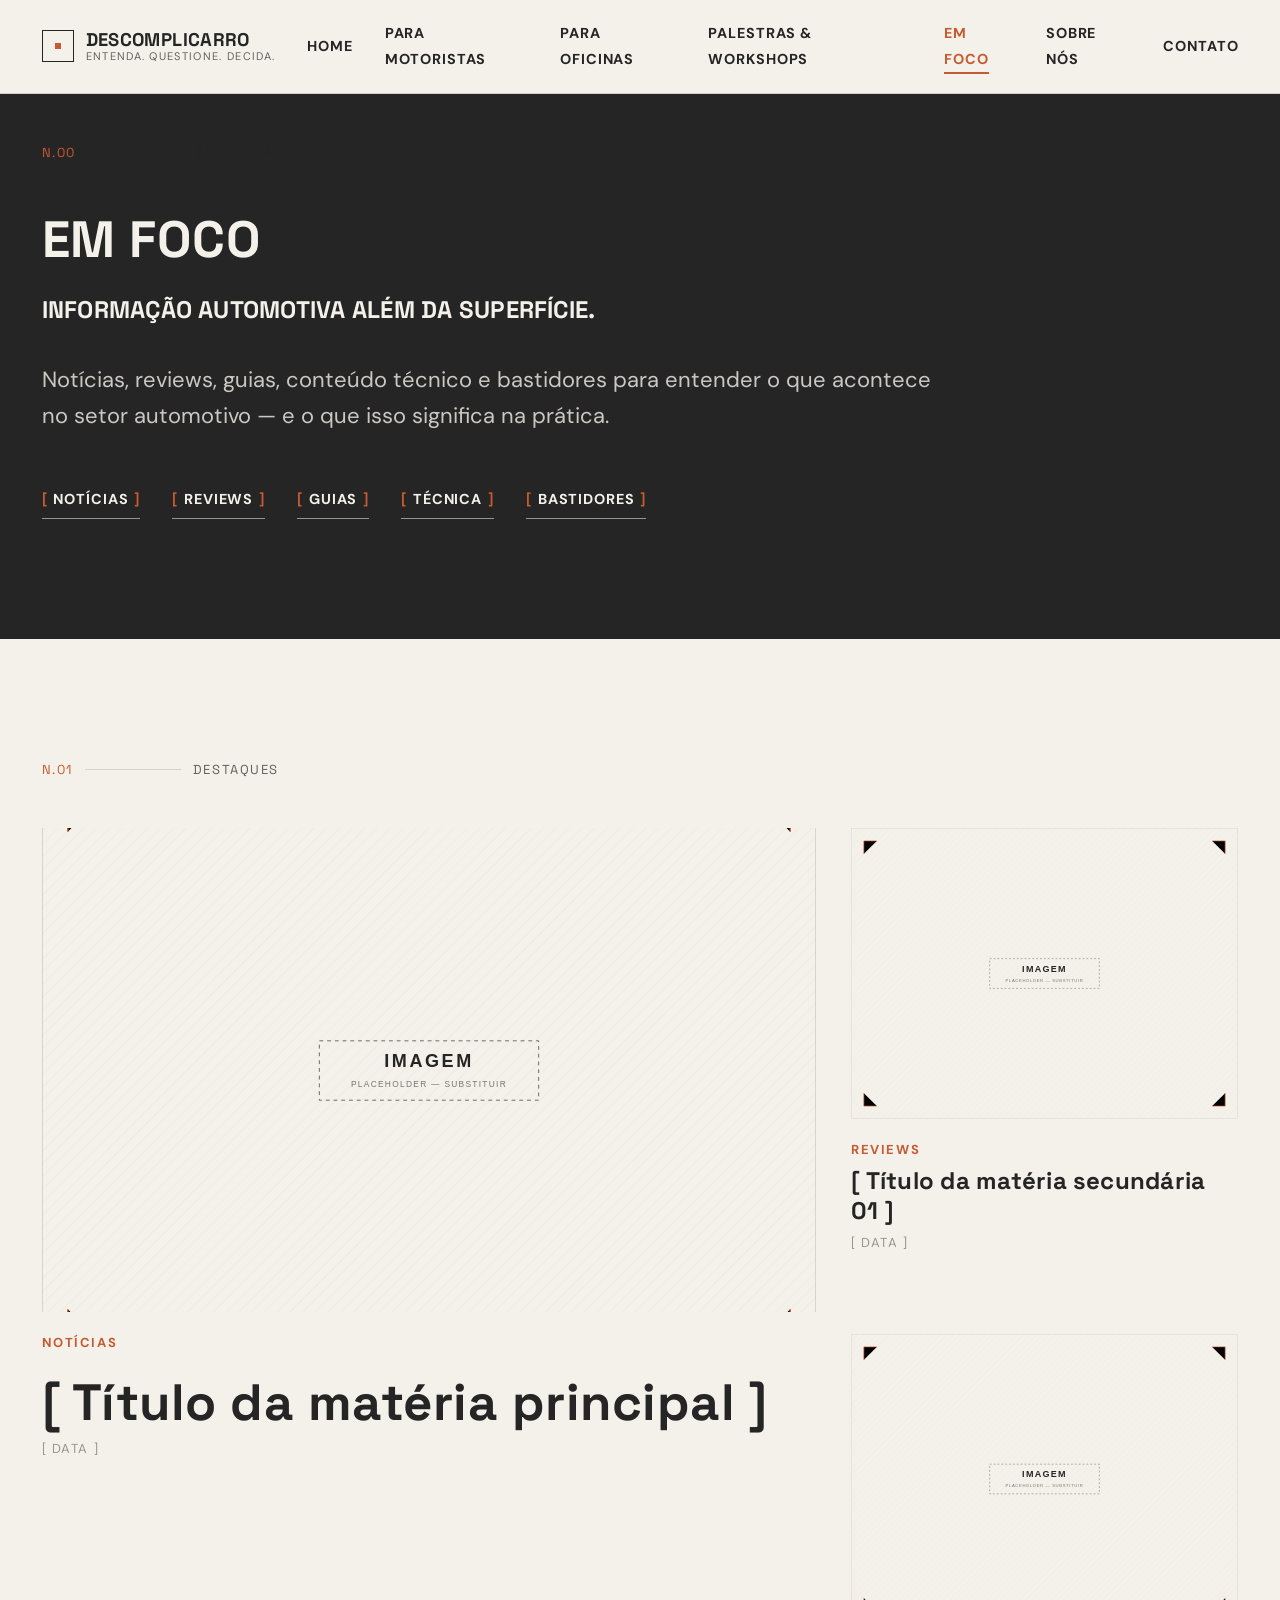
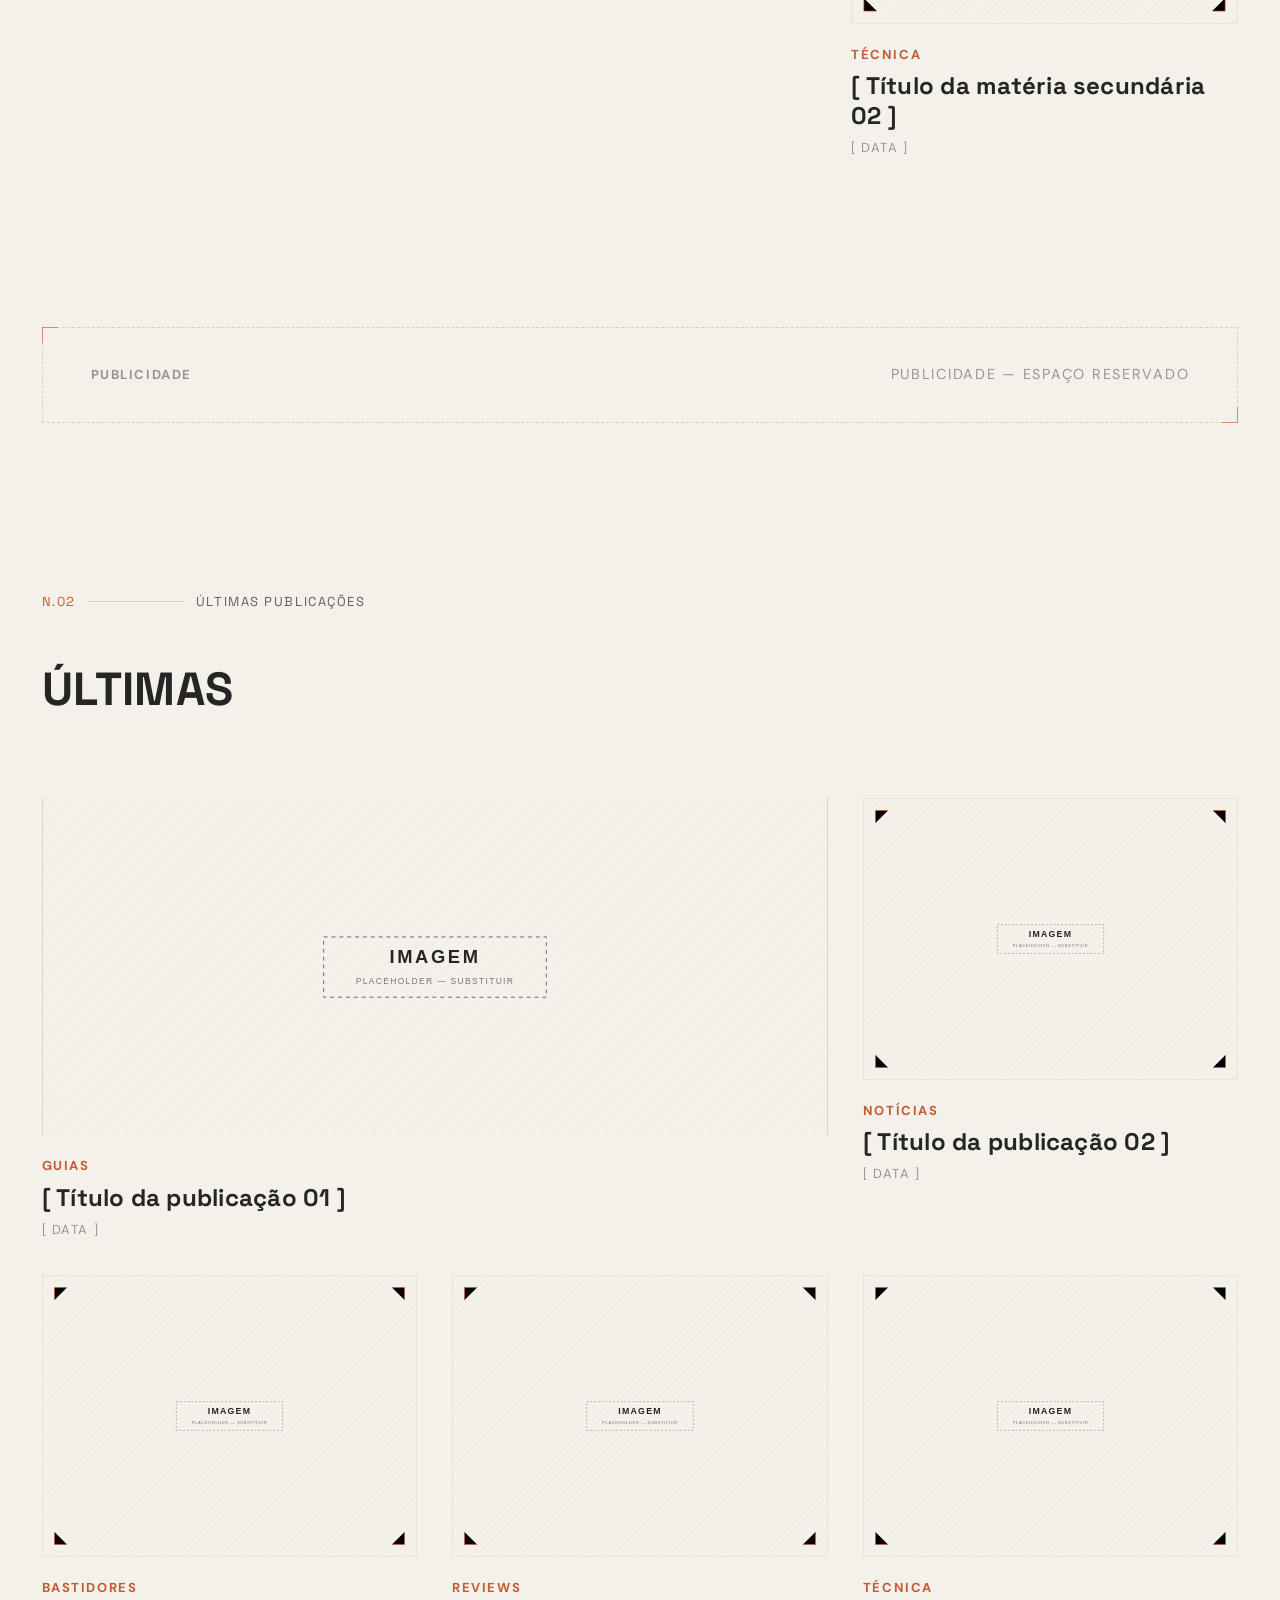
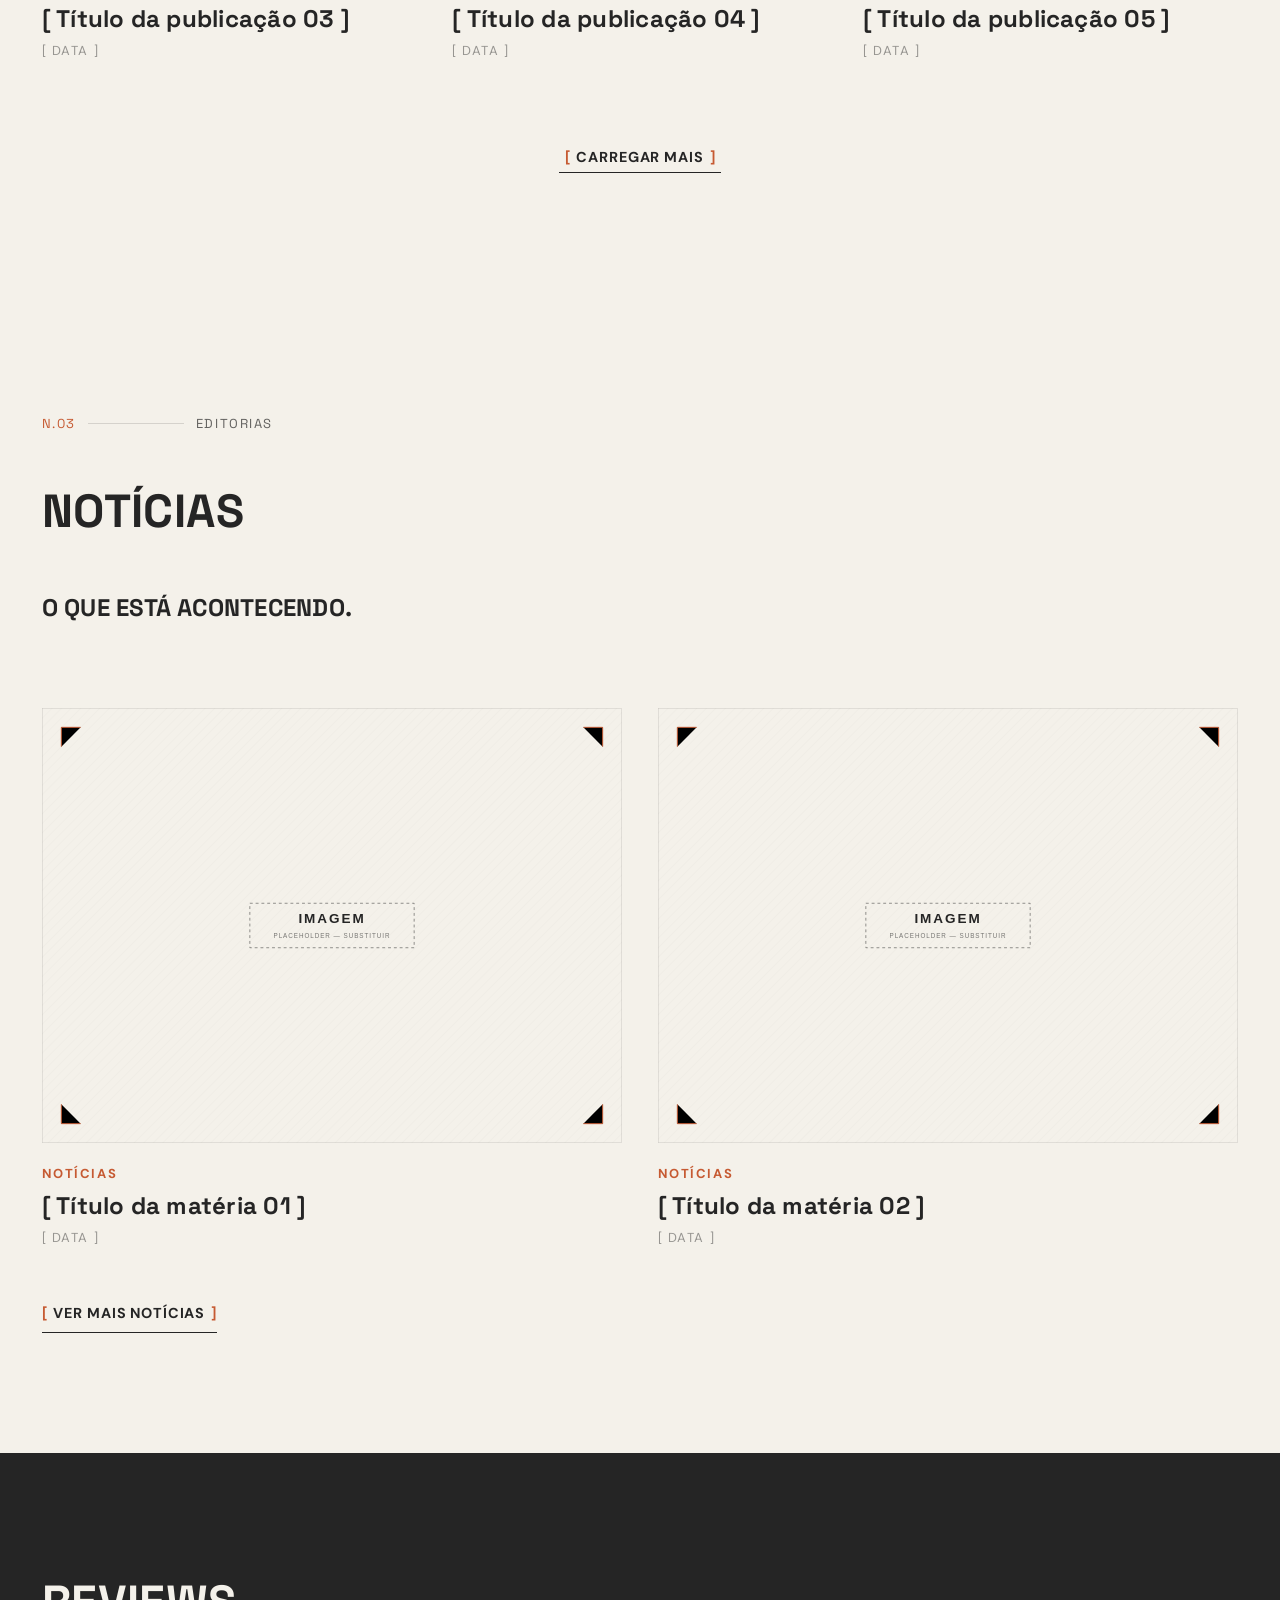
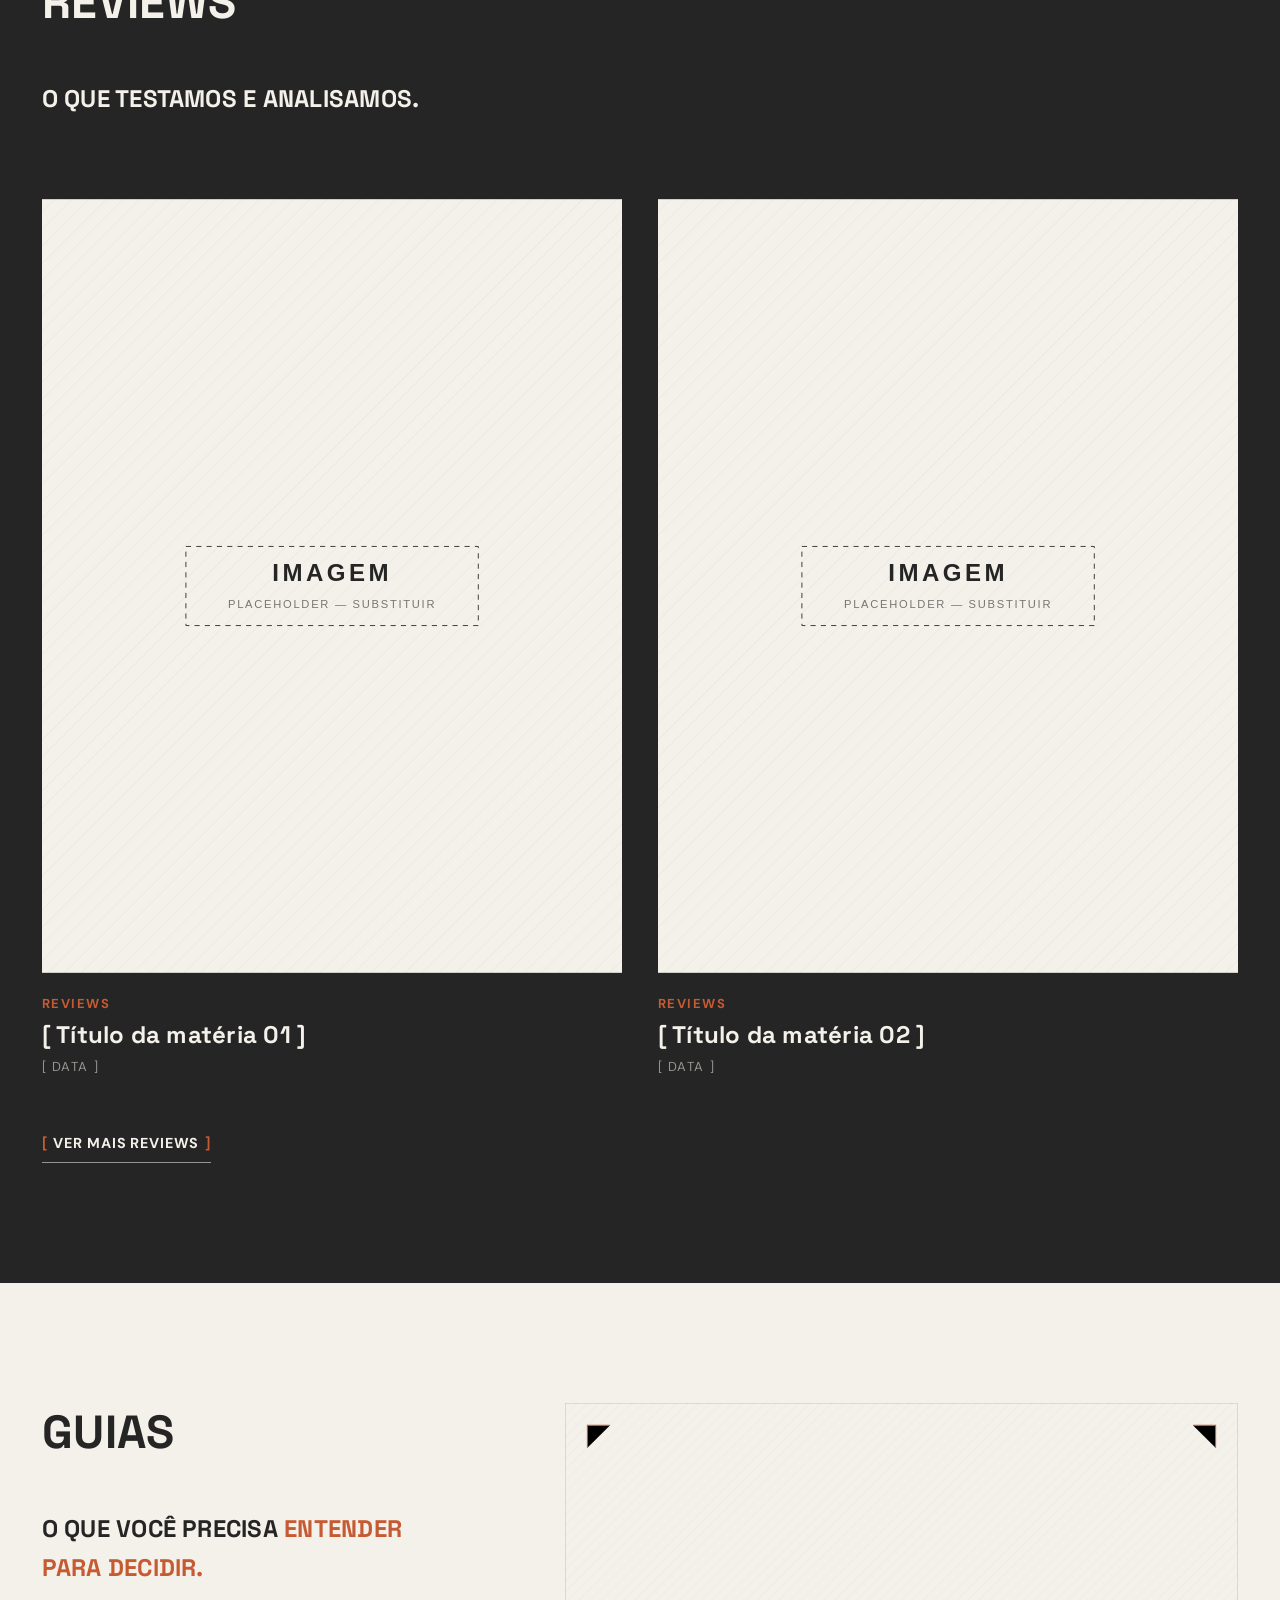
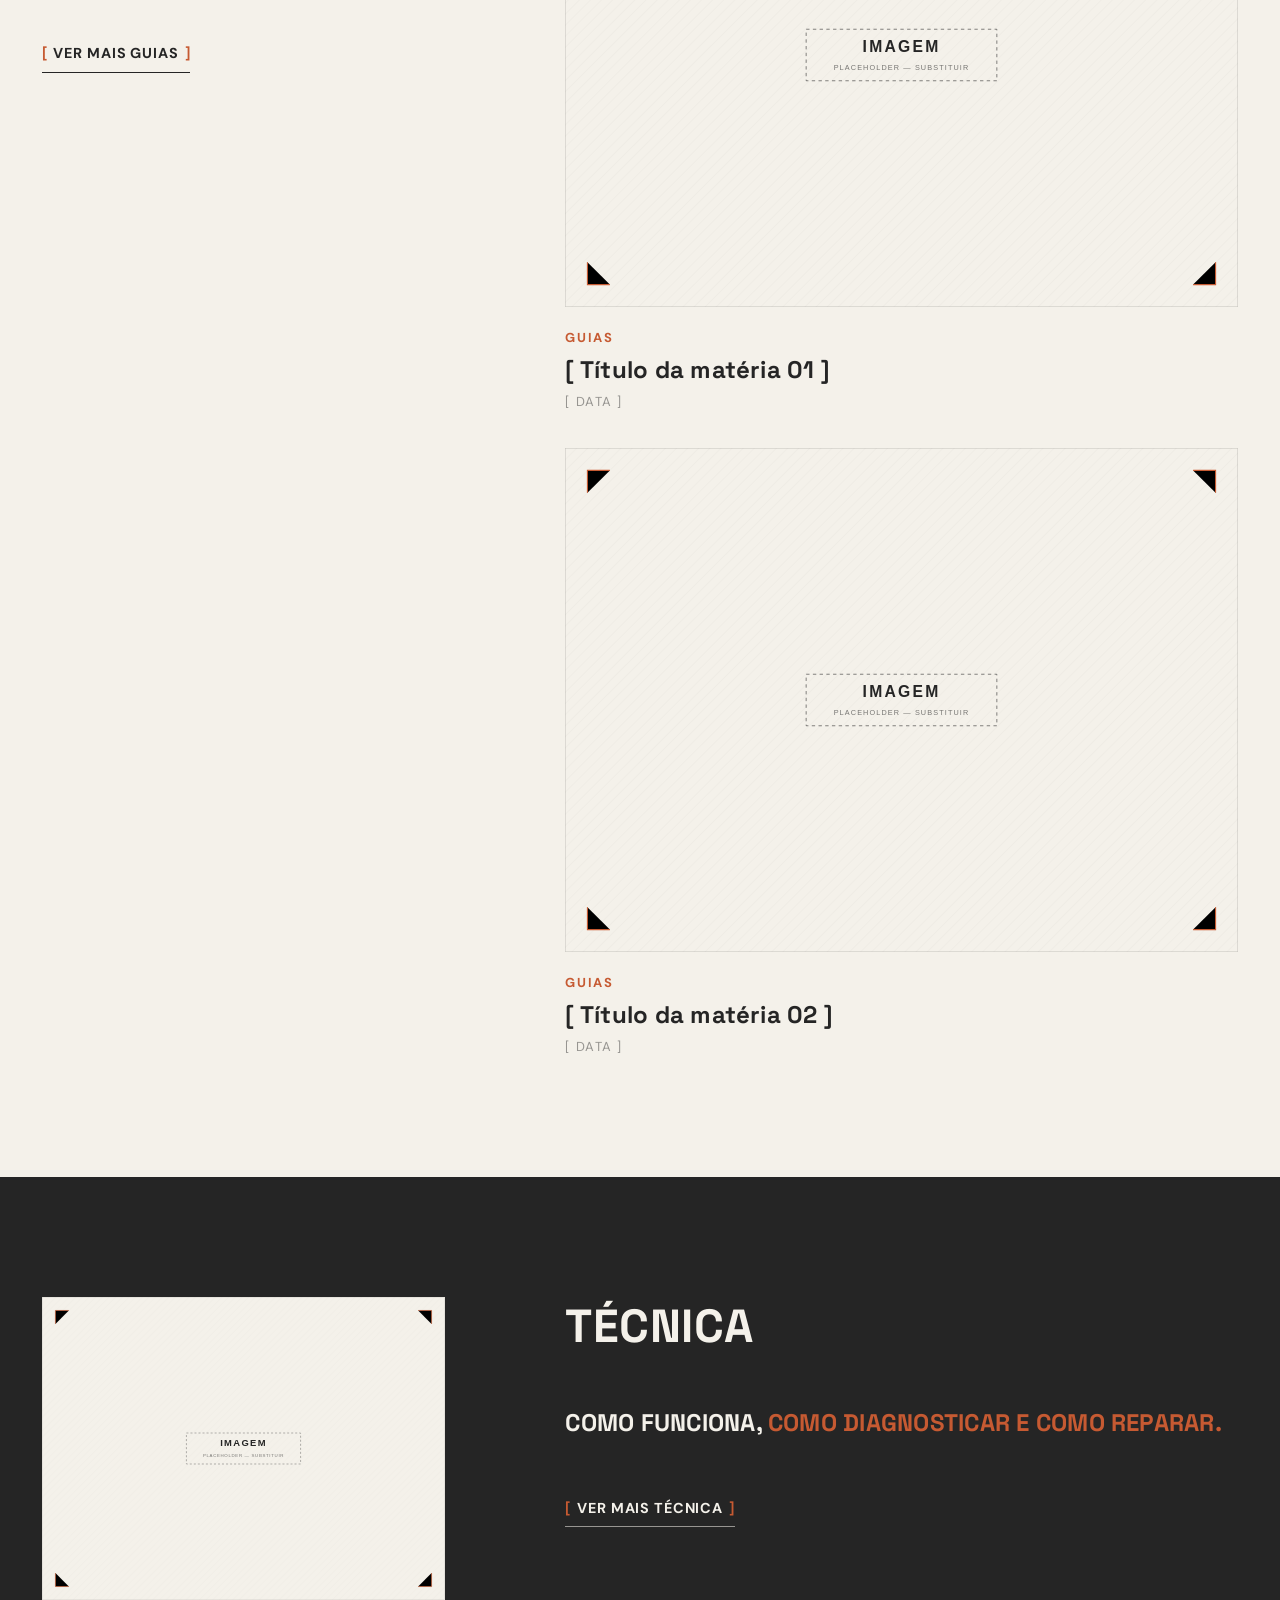
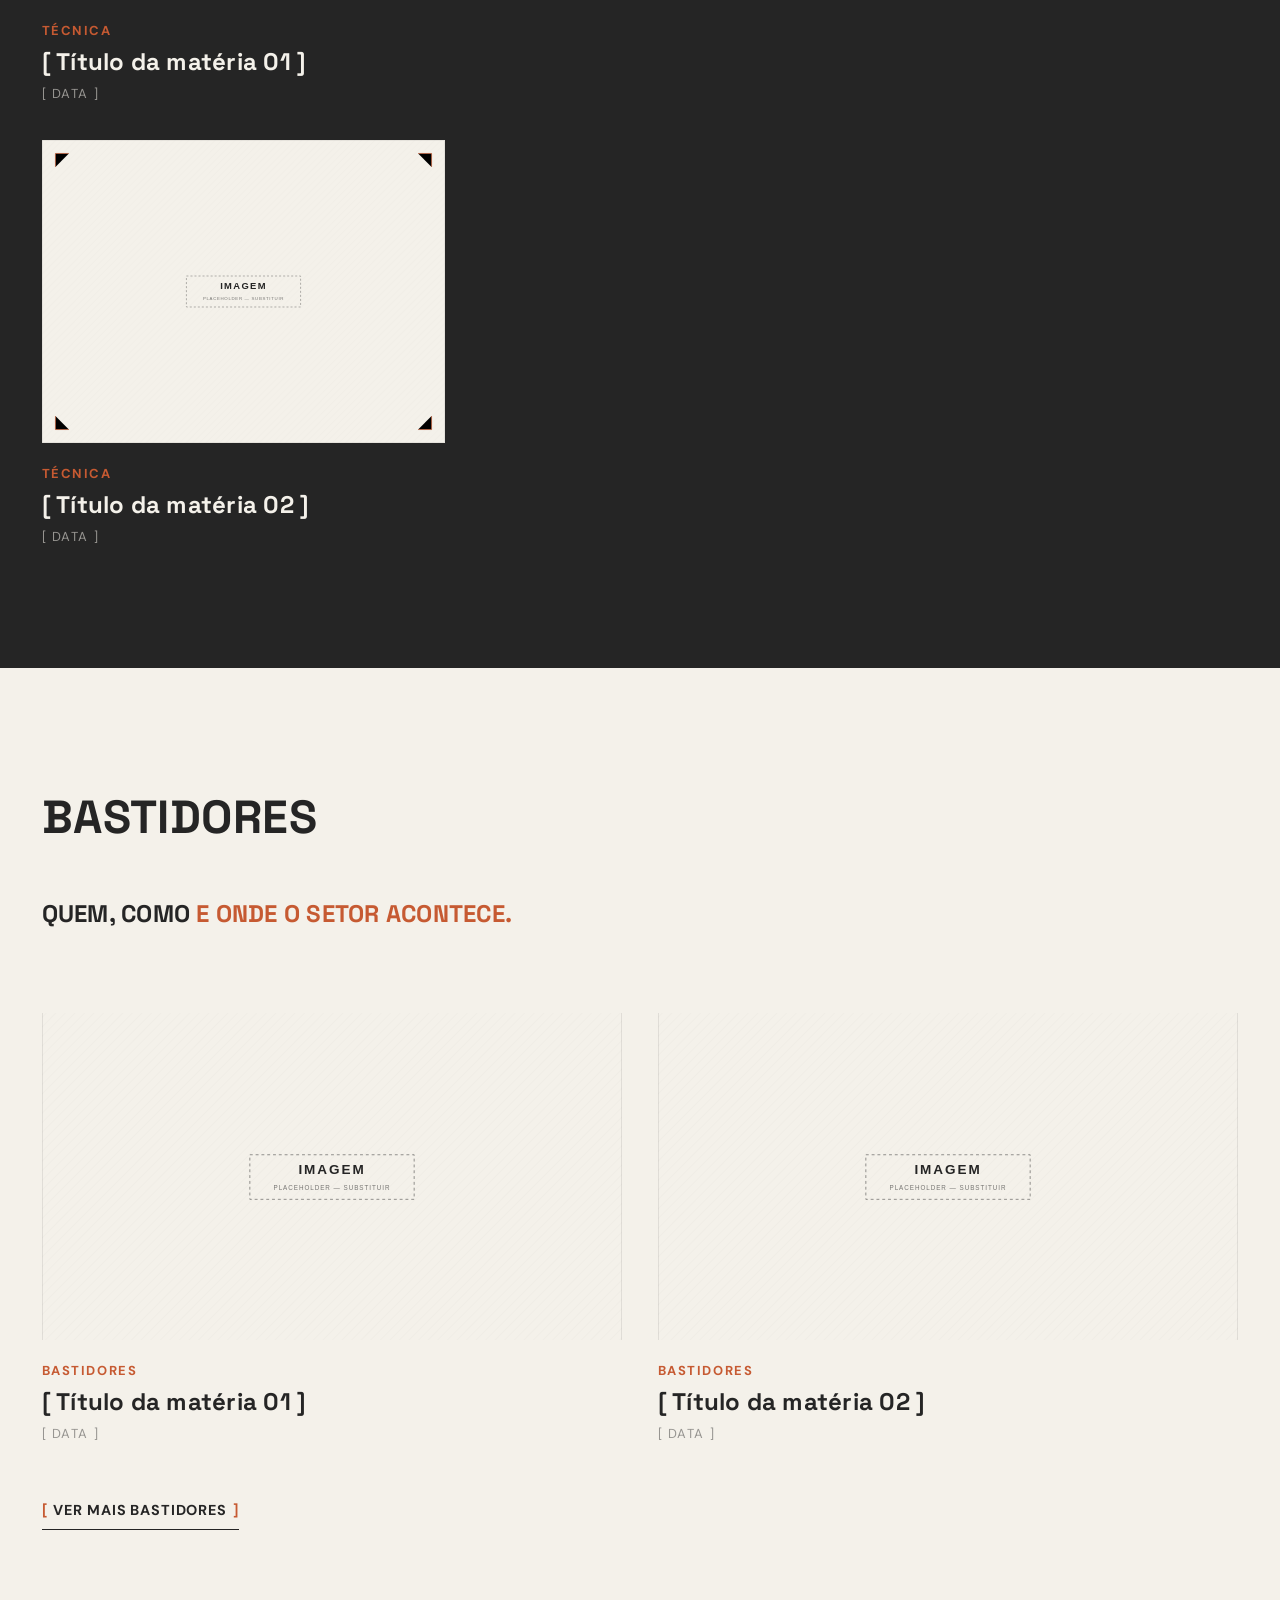
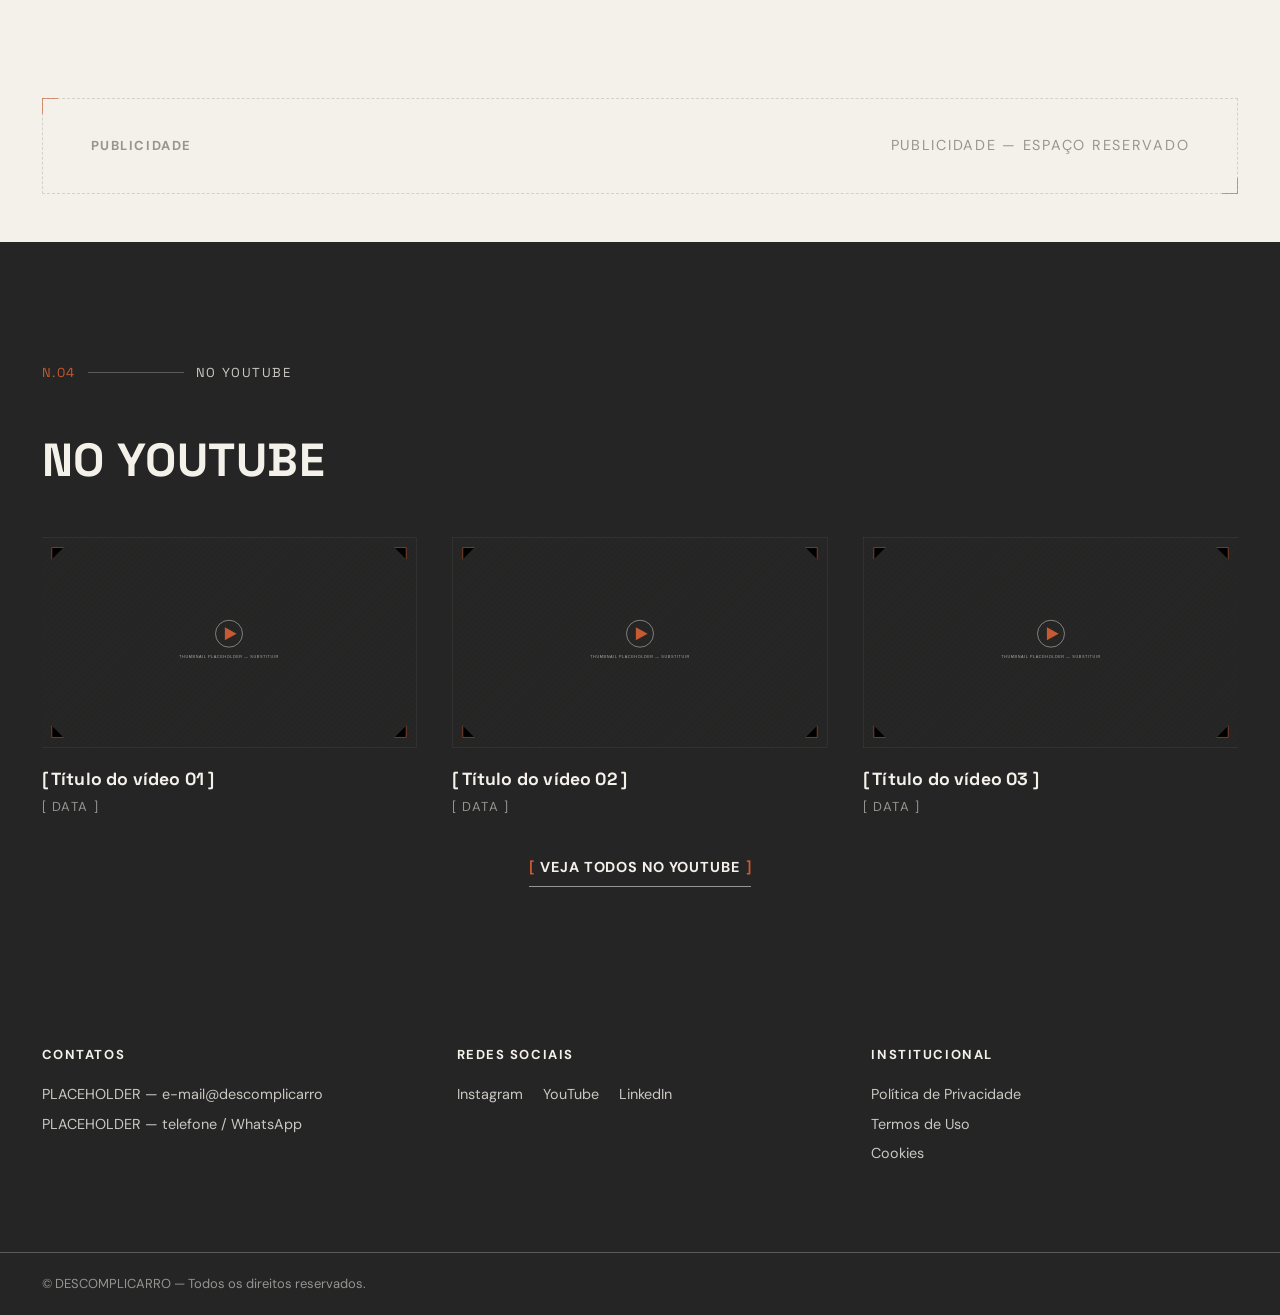
==== commit 466c2f2b: "Remove matéria 06 da seção ÚLTIMAS na capa do EM FOCO Seção ÚLTIMAS passa a apresentar 5 matérias (0" ====
--- a/em-foco/index.html
+++ b/em-foco/index.html
@@ -248,15 +248,6 @@
           <span class="emfoco-card__date">[ Data ]</span>
         </a>
 
-        <a href="/em-foco/noticias/materia-modelo" class="emfoco-card">
-          <div class="emfoco-card__media">
-            <img src="/assets/images/placeholder-photo.svg" alt="" class="emfoco-card__image">
-          </div>
-          <span class="emfoco-card__category">Notícias</span>
-          <h3 class="emfoco-card__title">[ Título da publicação 06 ]</h3>
-          <span class="emfoco-card__date">[ Data ]</span>
-        </a>
-
       </div>
 
       <div class="section-cta">
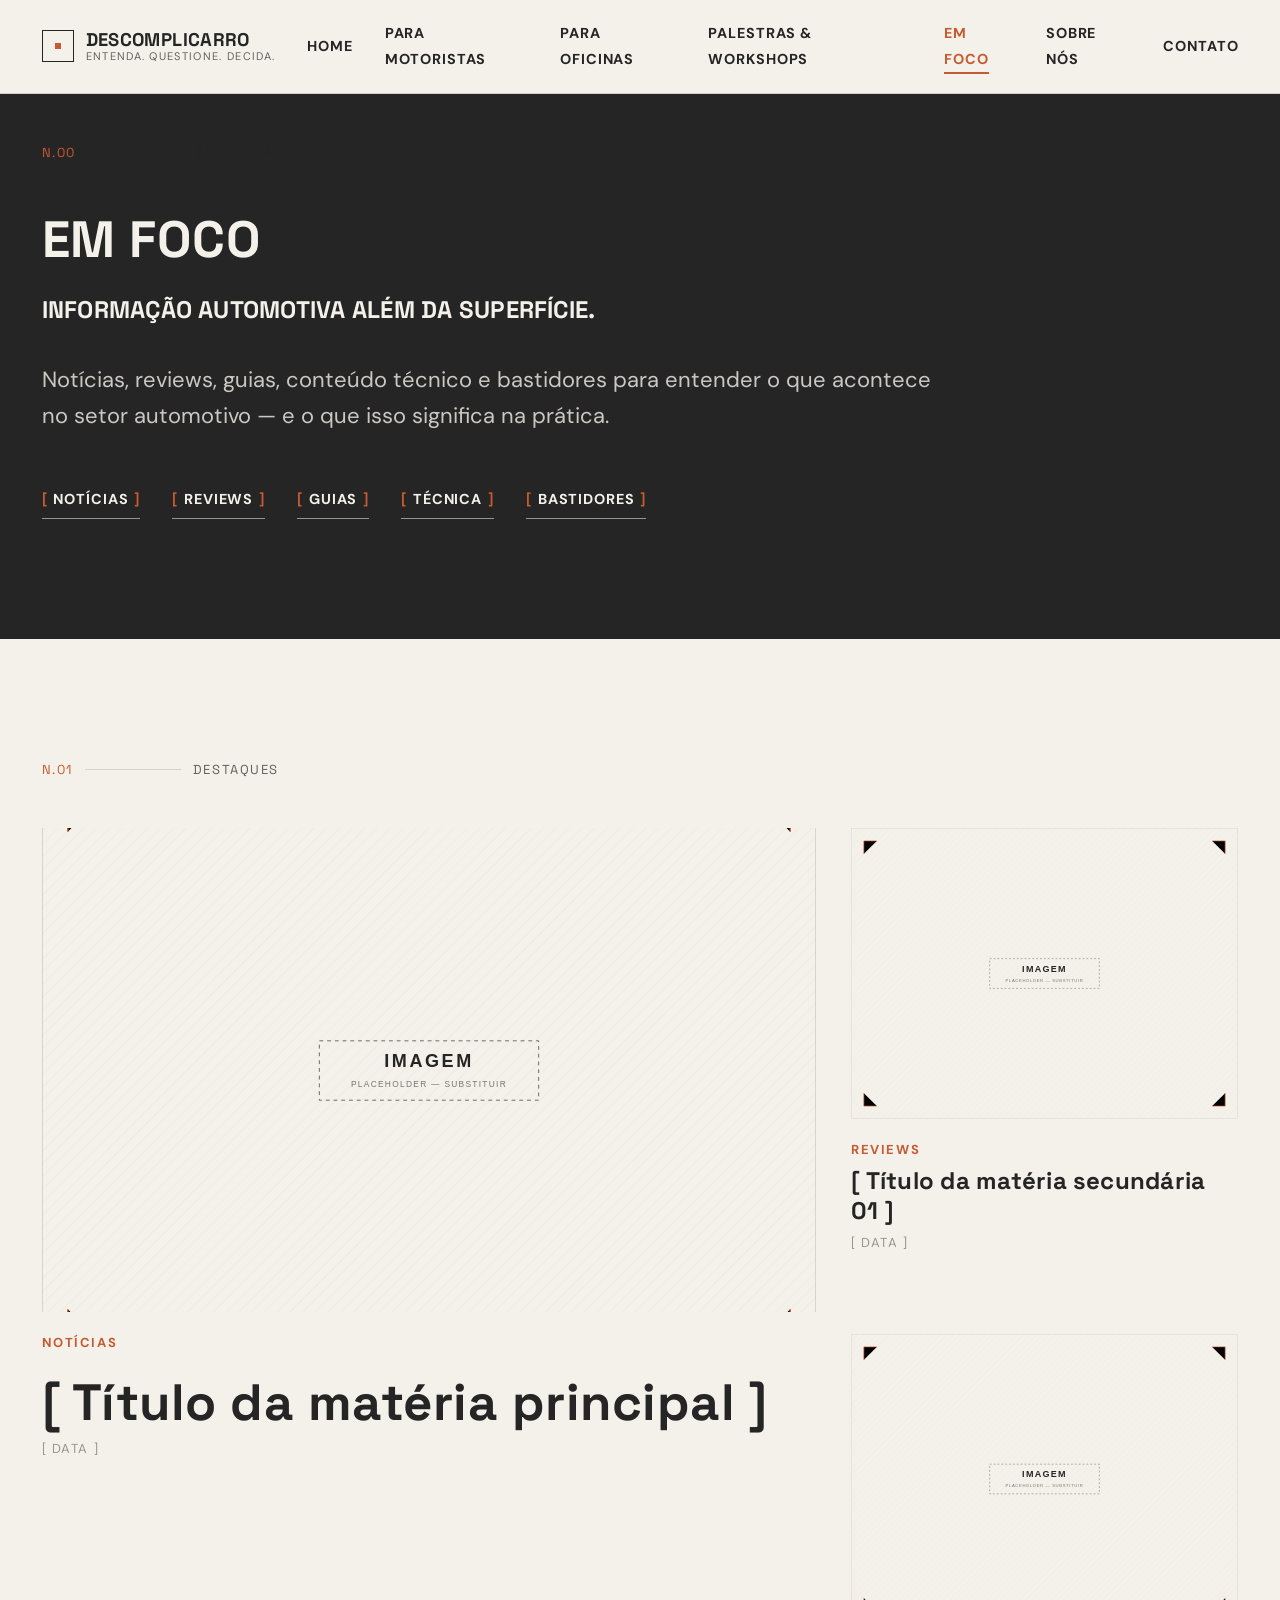
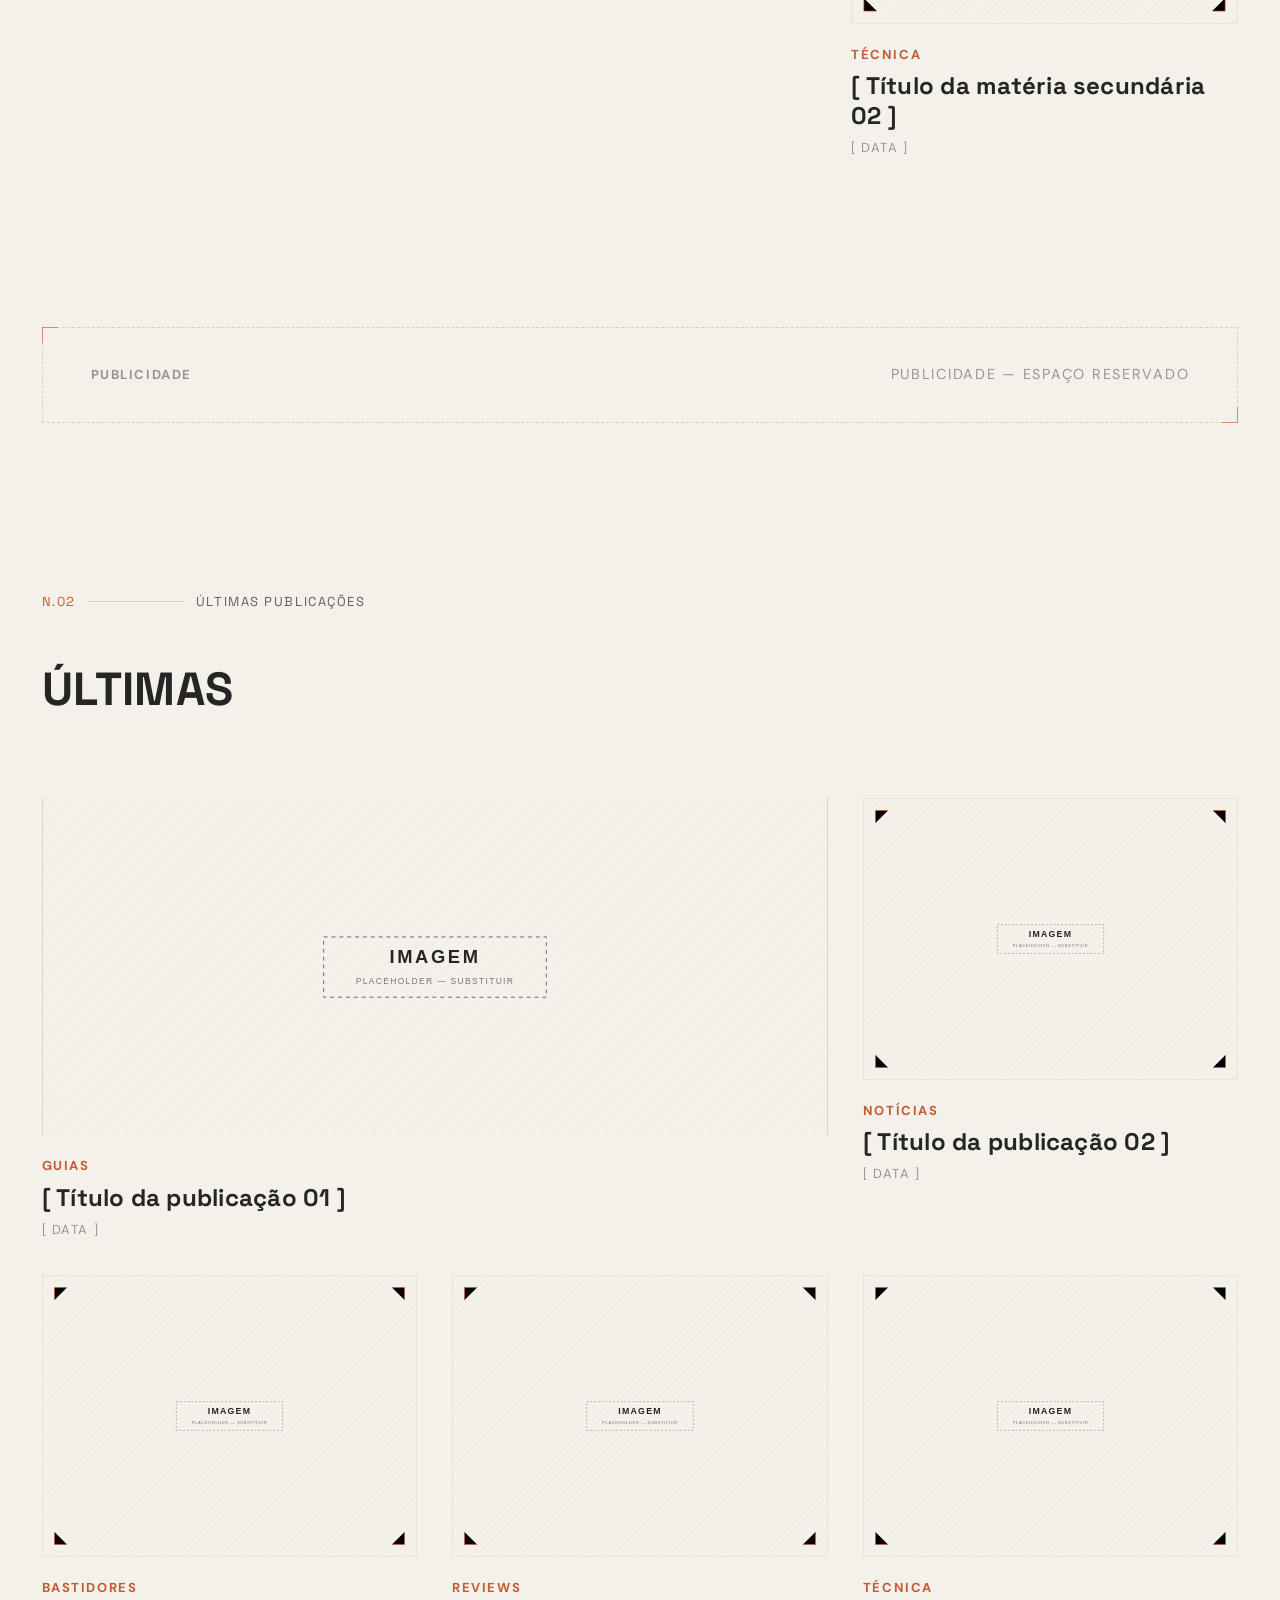
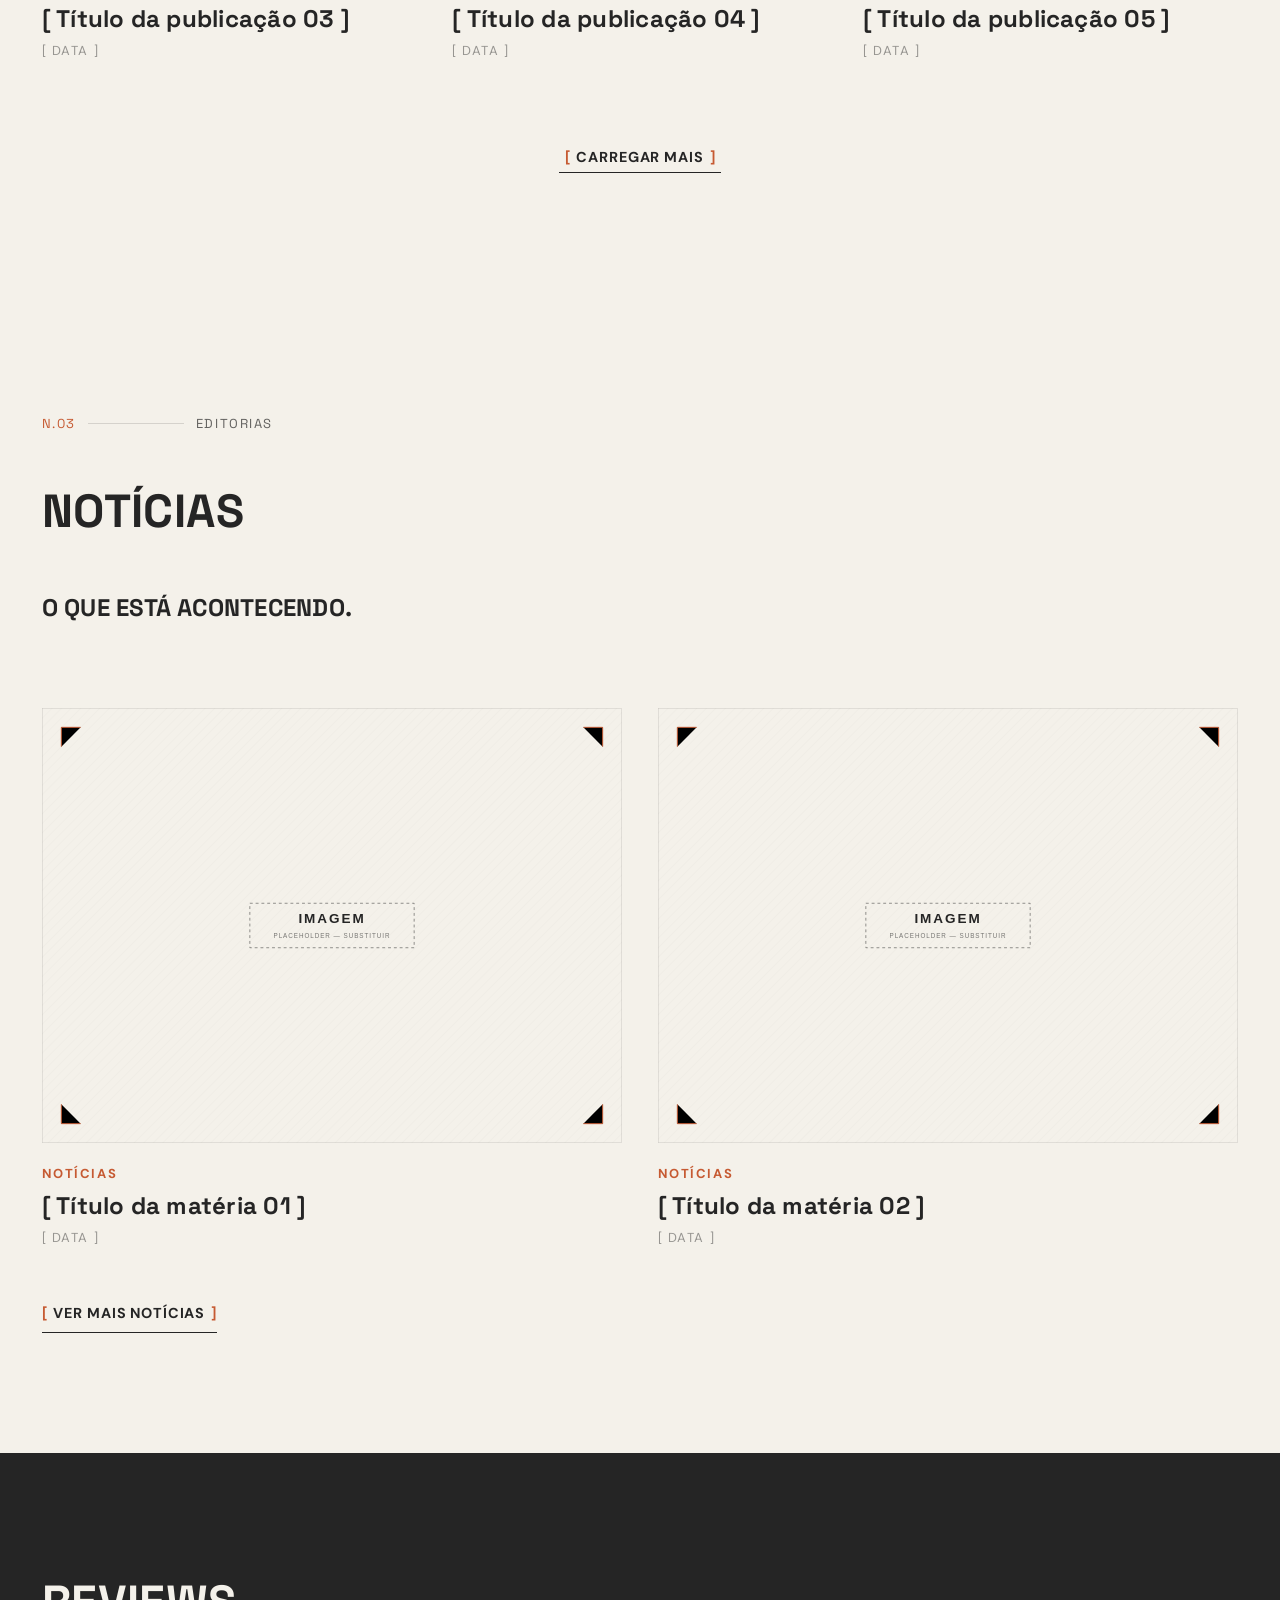
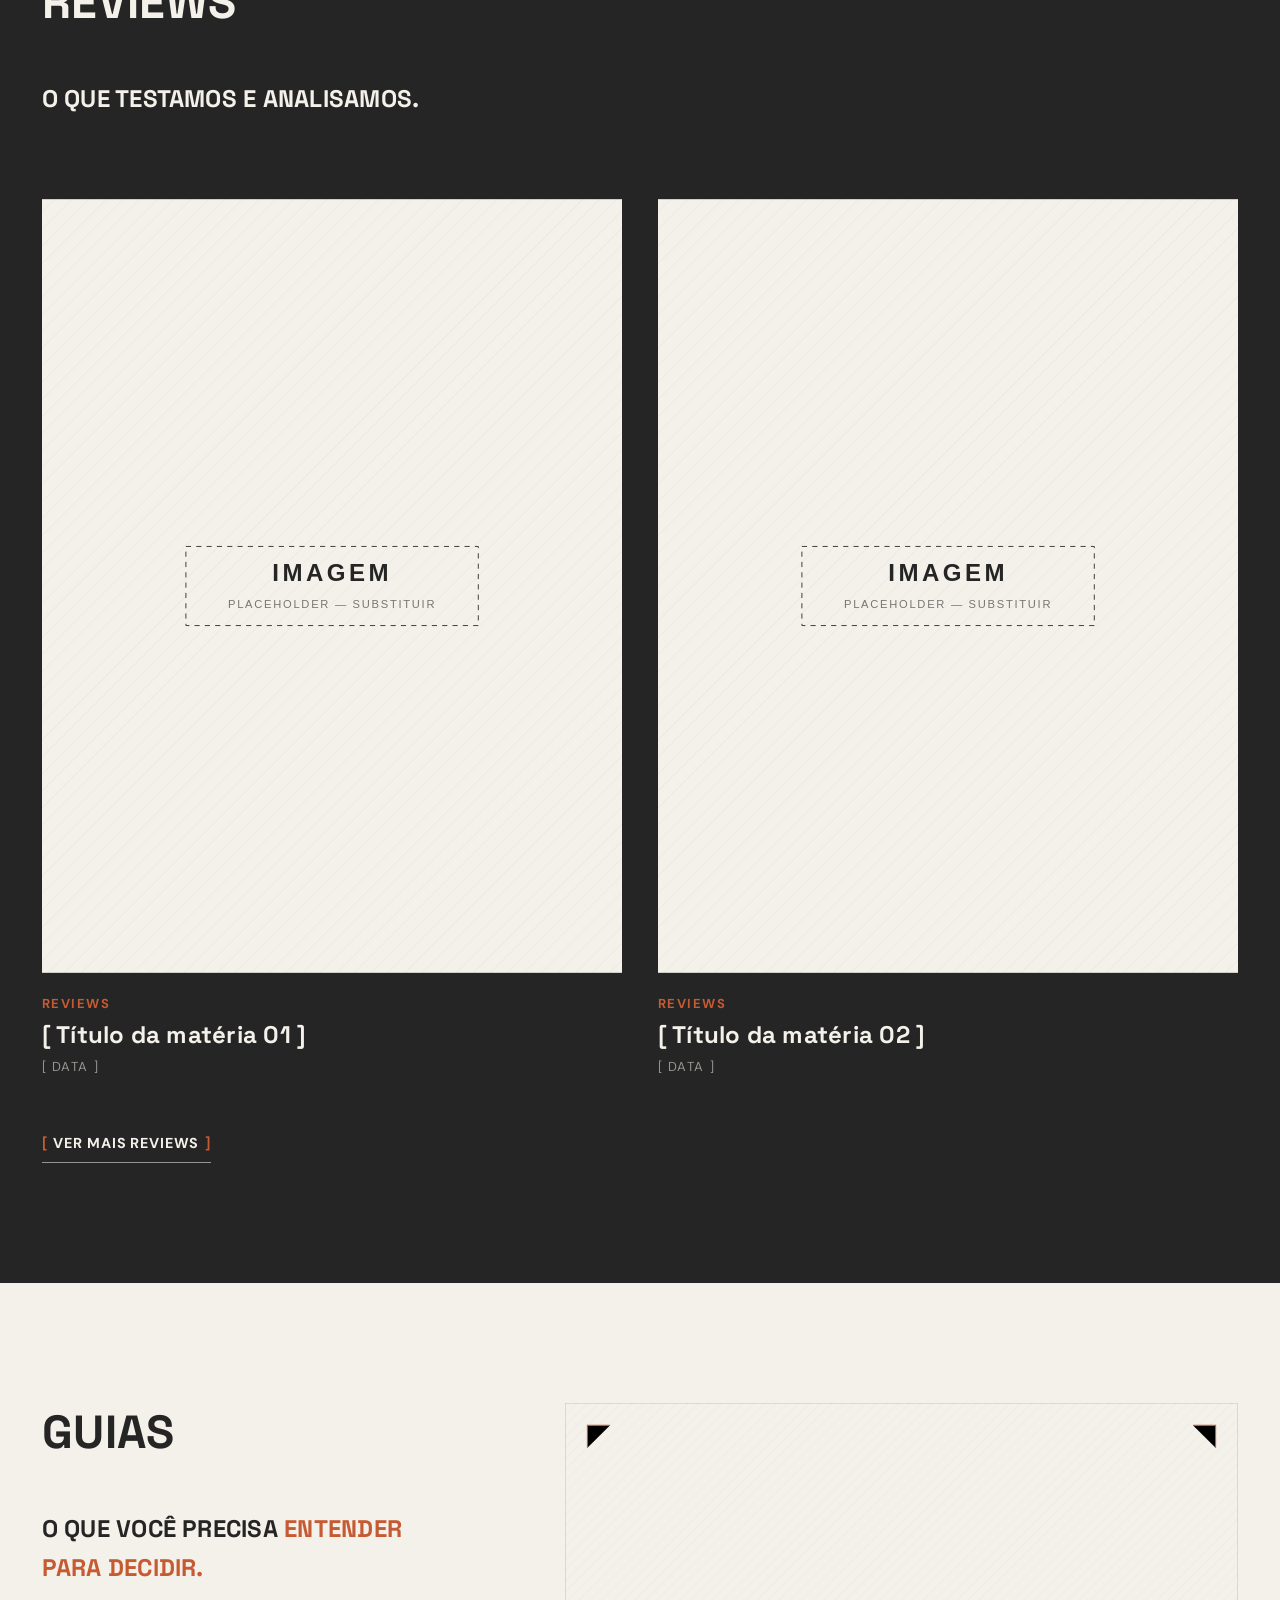
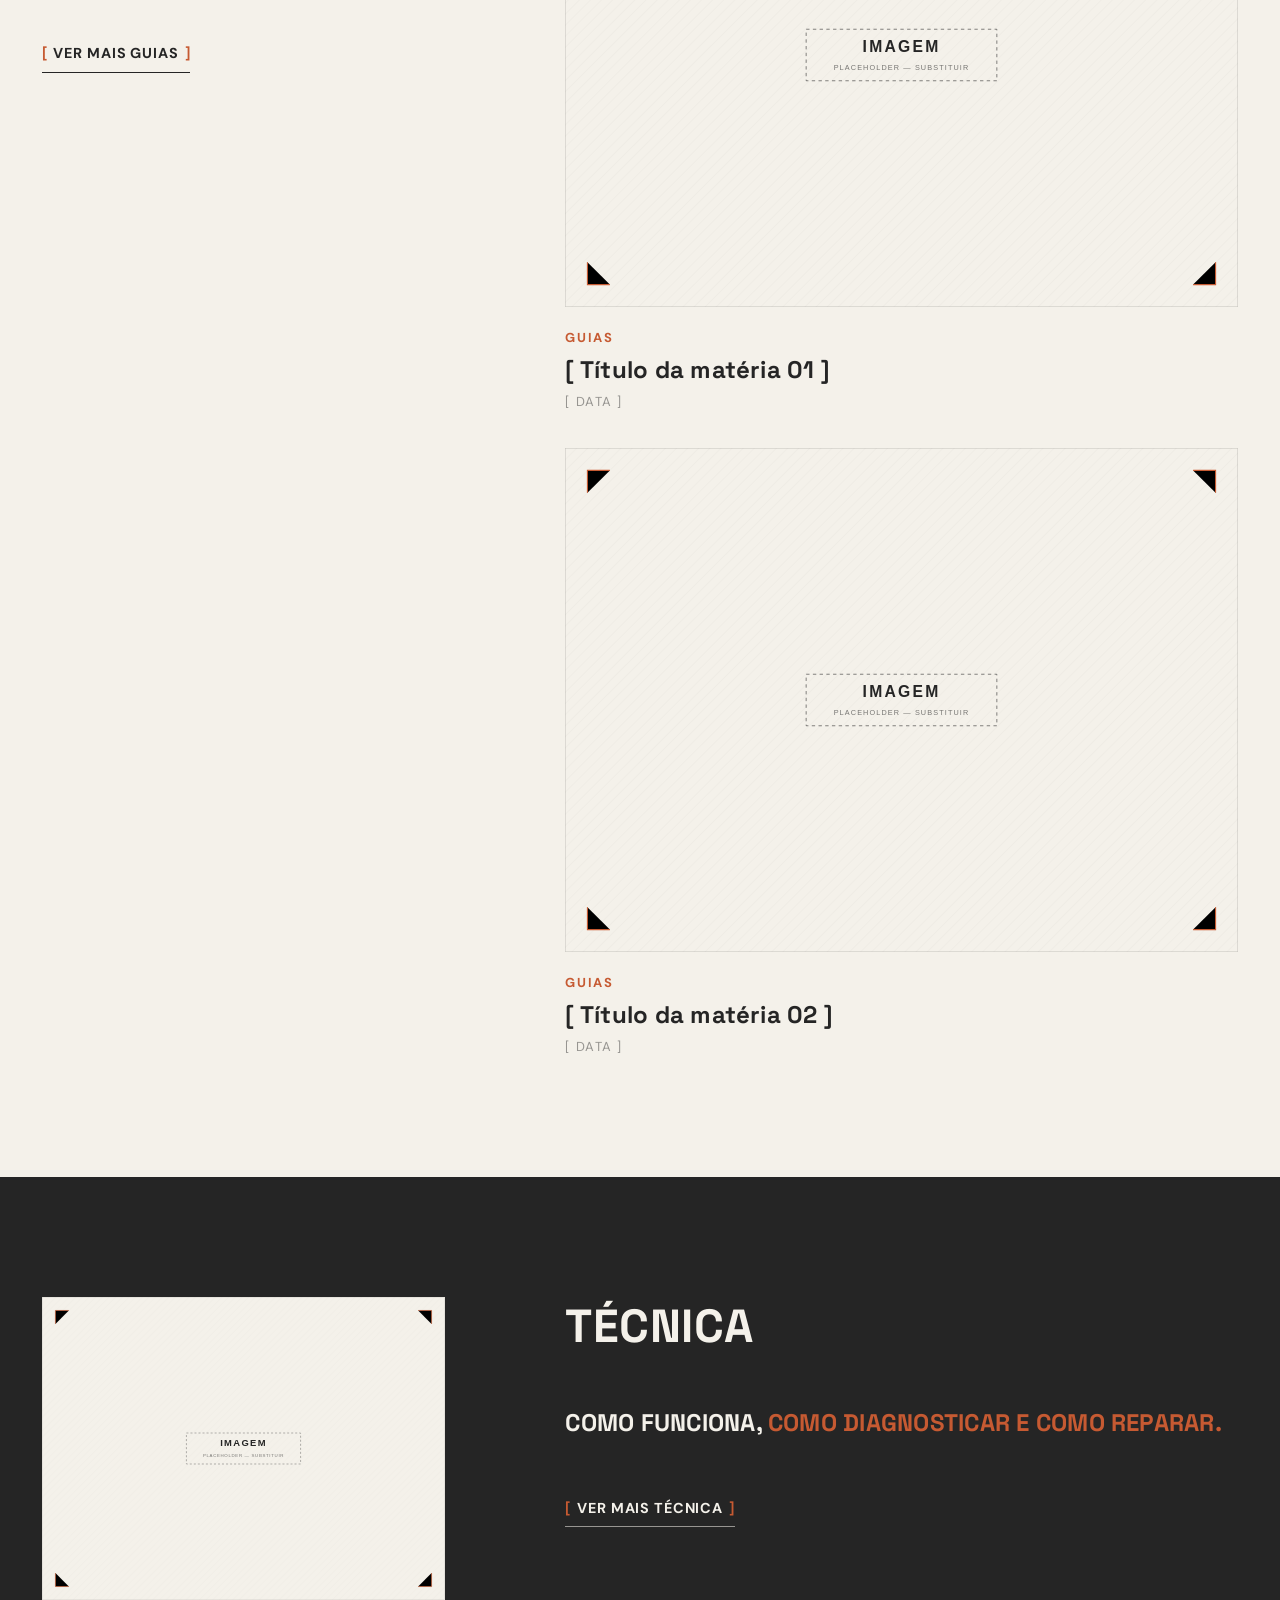
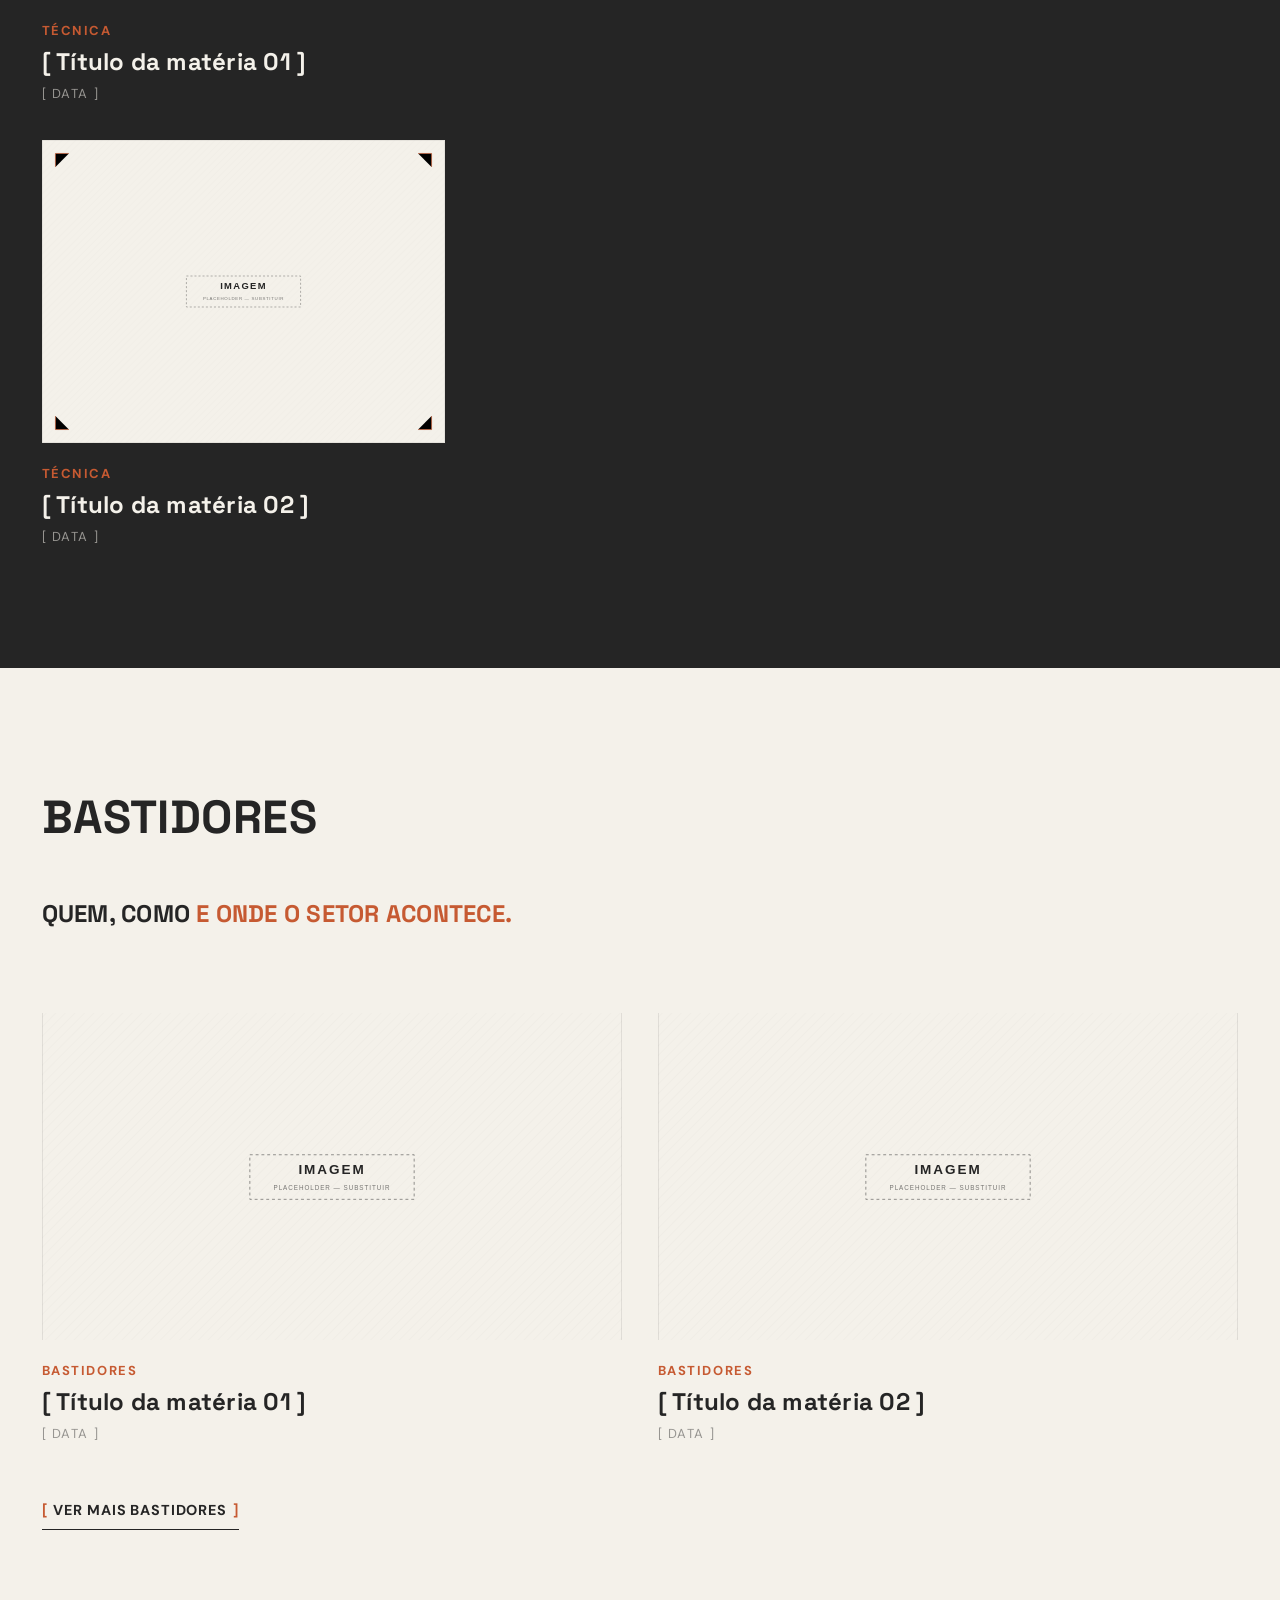
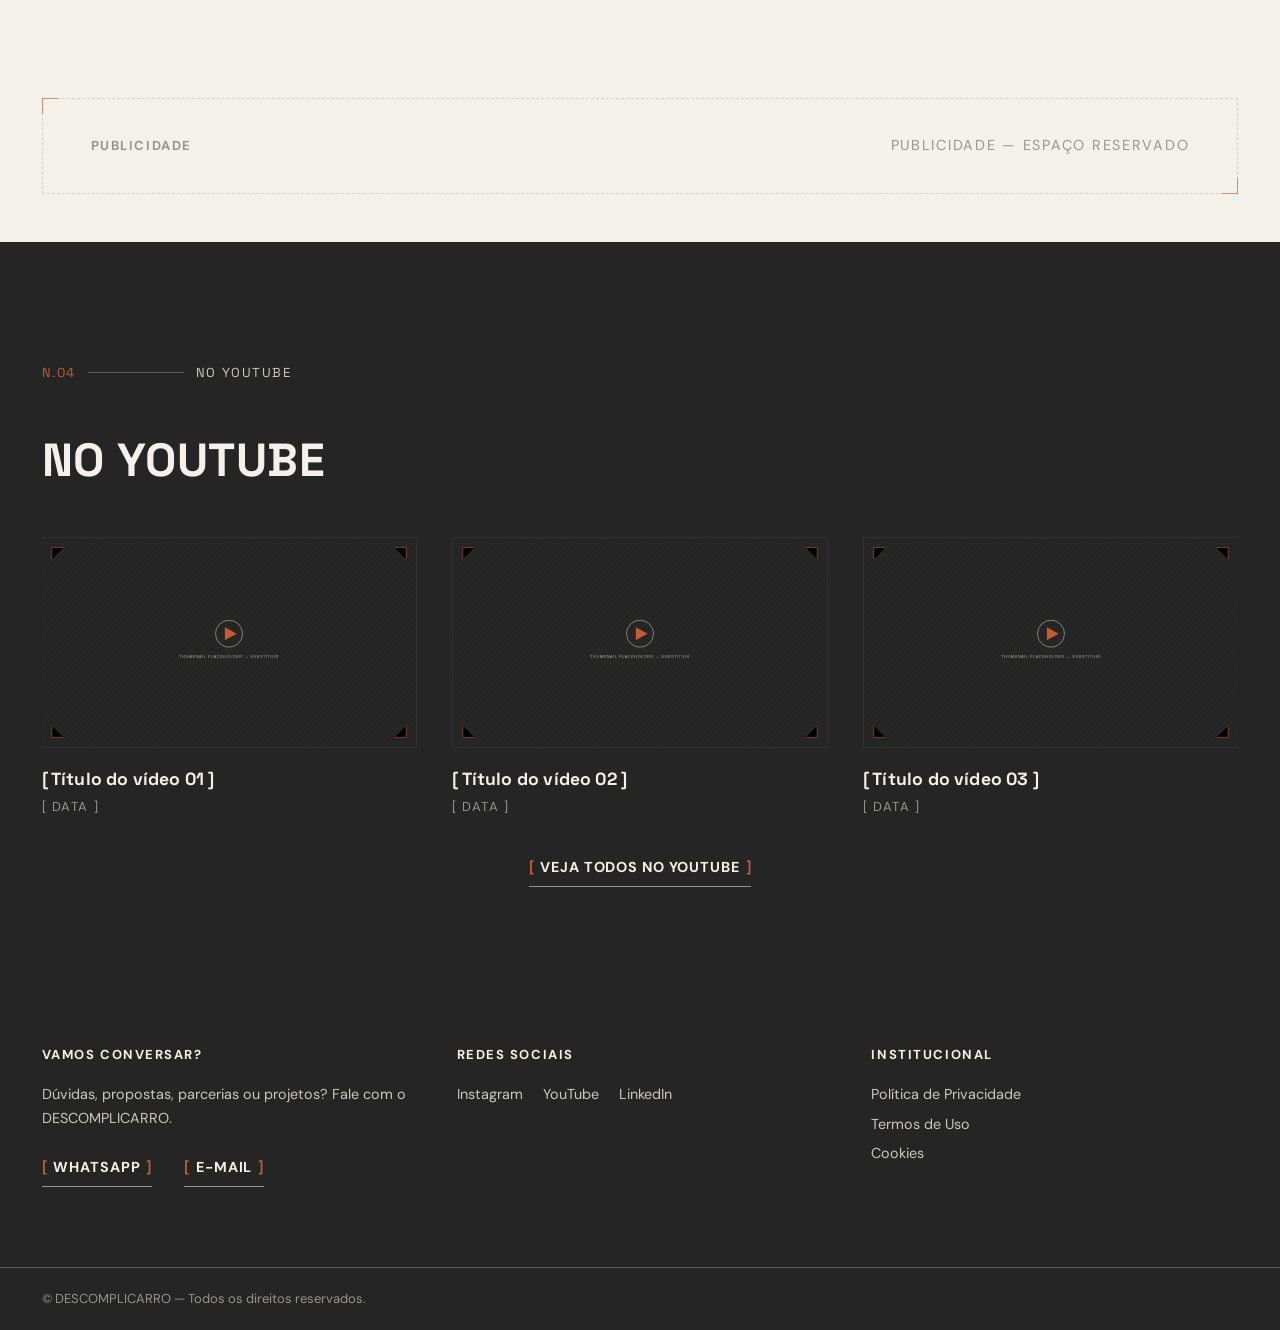
==== commit 3aabbb51: "Organiza contato global no footer (WhatsApp + e-mail) e prepara CTAs de orçamento Sem página dedicad" ====
--- a/em-foco/index.html
+++ b/em-foco/index.html
@@ -55,7 +55,7 @@
         <li><a href="/palestras-workshops" class="site-nav__link">PALESTRAS &amp; WORKSHOPS</a></li>
         <li><a href="/em-foco" class="site-nav__link is-current" aria-current="page">EM FOCO</a></li>
         <li><a href="/sobre-nos" class="site-nav__link">SOBRE NÓS</a></li>
-        <li><a href="/contato" class="site-nav__link">CONTATO</a></li>
+        <li><a href="#contato" class="site-nav__link">CONTATO</a></li>
       </ul>
     </nav>
 
@@ -569,13 +569,23 @@
 <footer class="site-footer" role="contentinfo">
   <div class="container site-footer__inner">
 
-    <div class="site-footer__col">
-      <h2 class="site-footer__heading">Contatos</h2>
-      <ul class="site-footer__list">
-        <!-- CONTATO: substituir pelos dados oficiais -->
-        <li><a href="mailto:contato@descomplicarro.com.br">PLACEHOLDER — e-mail@descomplicarro</a></li>
-        <li><span>PLACEHOLDER — telefone / WhatsApp</span></li>
-      </ul>
+    <div class="site-footer__col" id="contato">
+      <h2 class="site-footer__heading">Vamos conversar?</h2>
+      <p class="footer-contato__texto">Dúvidas, propostas, parcerias ou projetos? Fale com o DESCOMPLICARRO.</p>
+      <div class="footer-contato__ctas">
+        <!-- WHATSAPP — INSERIR NÚMERO OFICIAL DO WHATSAPP DO DESCOMPLICARRO -->
+        <a href="https://wa.me/WHATSAPP_DESCOMPLICARRO?text=Ol%C3%A1%21%20Vim%20pelo%20site%20do%20DESCOMPLICARRO." class="btn-bracket btn-bracket--on-dark" target="_blank" rel="noopener noreferrer">
+          <span class="btn-bracket__bracket" aria-hidden="true">[</span>
+          <span class="btn-bracket__label">WHATSAPP</span>
+          <span class="btn-bracket__bracket" aria-hidden="true">]</span>
+        </a>
+        <!-- E-MAIL — INSERIR E-MAIL OFICIAL APÓS CONFIGURAÇÃO DO DOMÍNIO -->
+        <a href="mailto:EMAIL_DESCOMPLICARRO" class="btn-bracket btn-bracket--on-dark">
+          <span class="btn-bracket__bracket" aria-hidden="true">[</span>
+          <span class="btn-bracket__label">E-MAIL</span>
+          <span class="btn-bracket__bracket" aria-hidden="true">]</span>
+        </a>
+      </div>
     </div>
 
     <div class="site-footer__col">
--- a/assets/css/style.css
+++ b/assets/css/style.css
@@ -707,6 +707,21 @@
 .site-footer__bottom p {
   font-size: var(--fs-eyebrow);
   color: var(--color-offwhite-55);
+}
+
+/* --------------------------------------------------------------------------
+   10.1 FOOTER — ÁREA DE CONTATO (WhatsApp / E-mail)
+   -------------------------------------------------------------------------- */
+.footer-contato__texto {
+  margin-bottom: var(--space-sm);
+  font-size: var(--fs-small);
+  line-height: var(--lh-body);
+}
+
+.footer-contato__ctas {
+  display: flex;
+  flex-wrap: wrap;
+  gap: var(--space-sm) var(--space-md);
 }
 
 /* --------------------------------------------------------------------------
